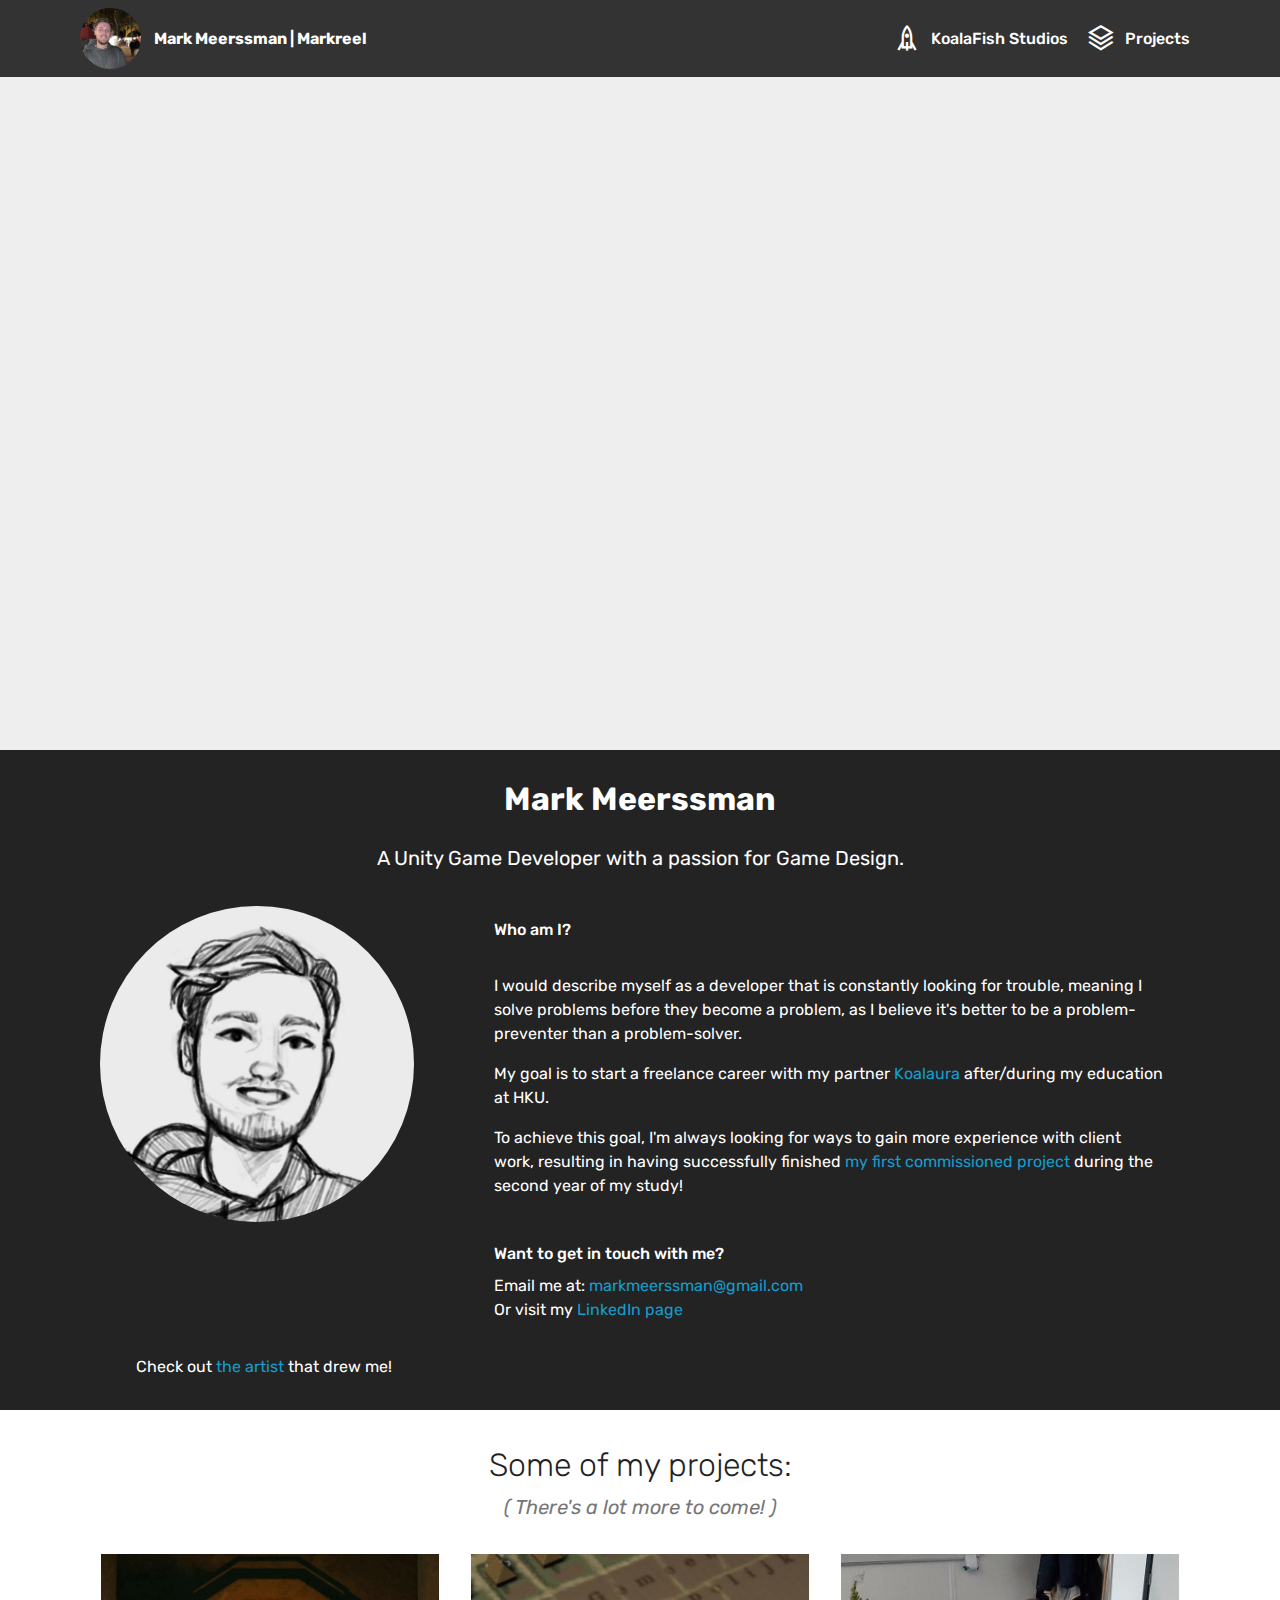
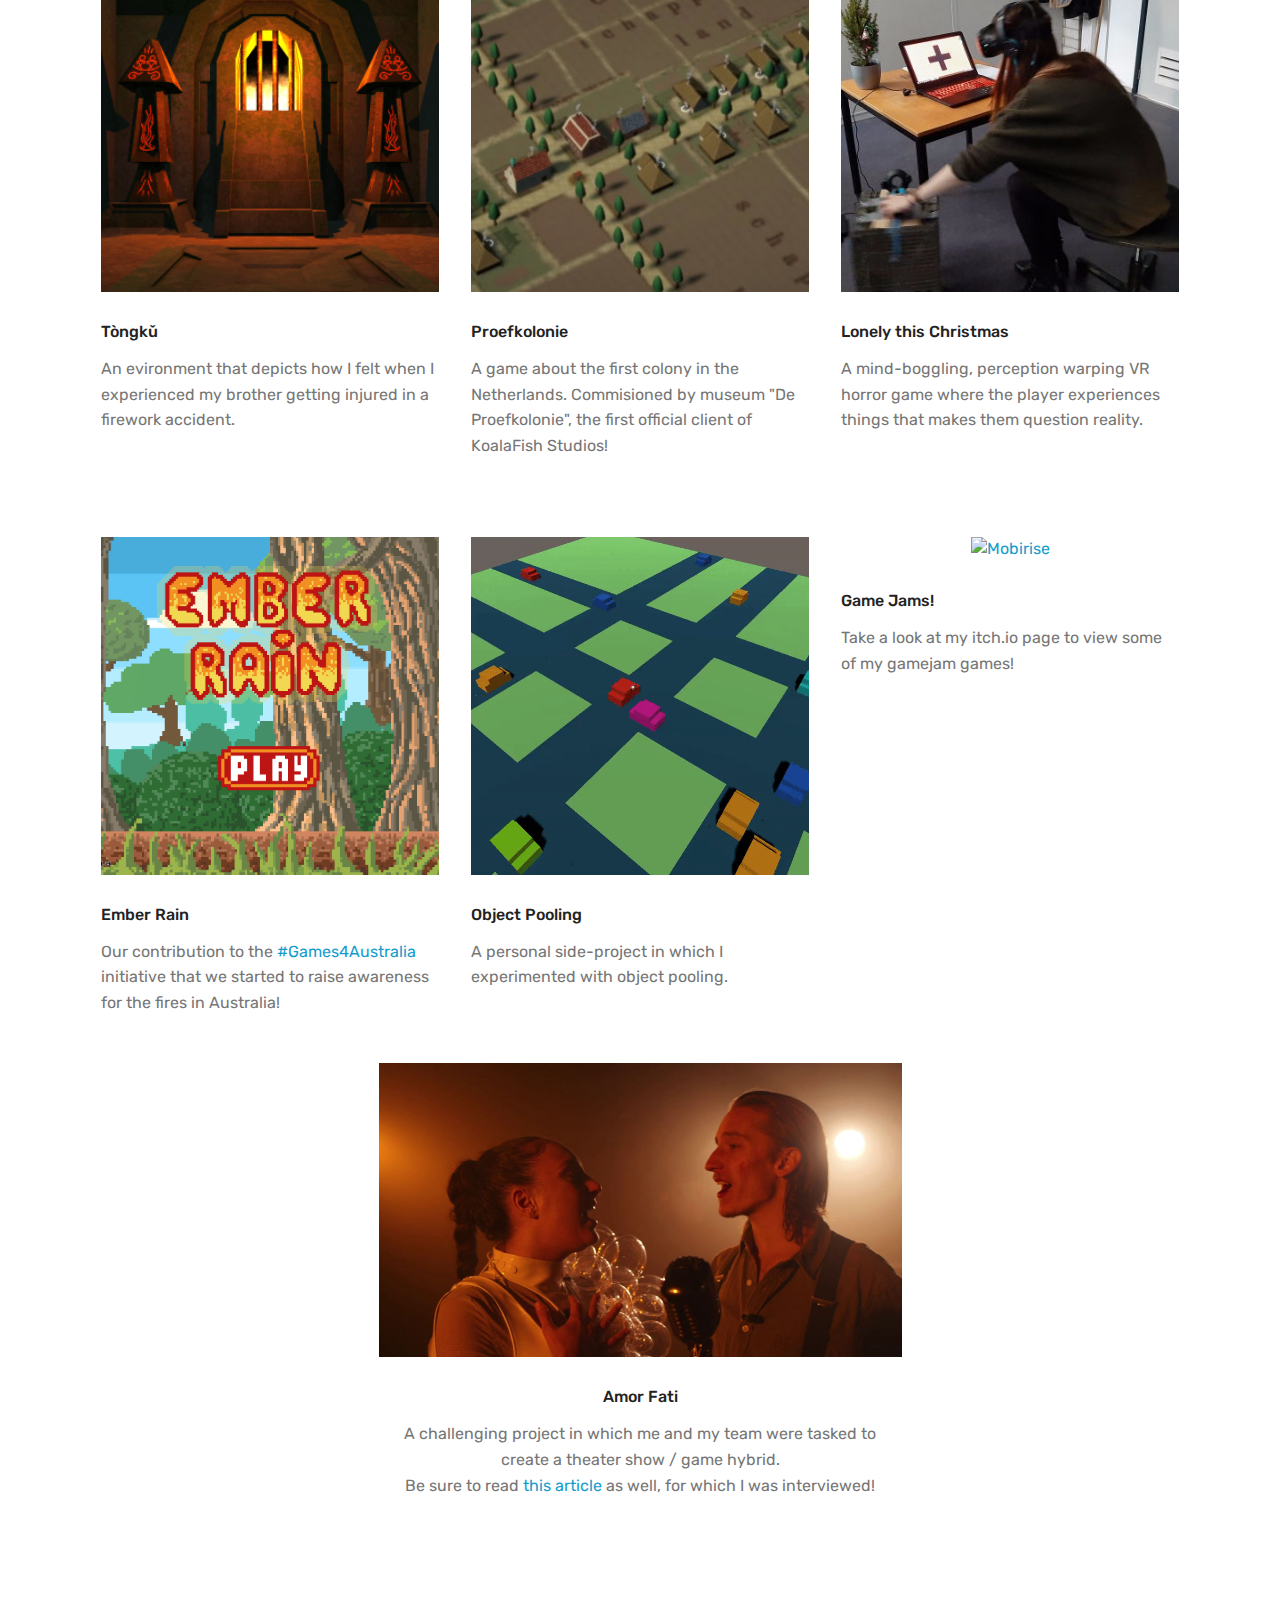
==== index.html @ 4ec69105 "Update index.html" ====
<!DOCTYPE html>
<html  >
<head>
  <!-- Site made with Mobirise Website Builder v4.12.4, https://mobirise.com -->
  <meta charset="UTF-8">
  <meta http-equiv="X-UA-Compatible" content="IE=edge">
  <meta name="generator" content="Mobirise v4.12.4, mobirise.com">
  <meta name="viewport" content="width=device-width, initial-scale=1, minimum-scale=1">
  <link rel="shortcut icon" href="assets/images/profilepicture-1-633x633.png" type="image/x-icon">
  <meta name="description" content="">
  
  
  <title>Home</title>
  <link rel="stylesheet" href="assets/web/assets/mobirise-icons2/mobirise2.css">
  <link rel="stylesheet" href="assets/web/assets/mobirise-icons/mobirise-icons.css">
  <link rel="stylesheet" href="assets/bootstrap/css/bootstrap.min.css">
  <link rel="stylesheet" href="assets/bootstrap/css/bootstrap-grid.min.css">
  <link rel="stylesheet" href="assets/bootstrap/css/bootstrap-reboot.min.css">
  <link rel="stylesheet" href="assets/tether/tether.min.css">
  <link rel="stylesheet" href="assets/dropdown/css/style.css">
  <link rel="stylesheet" href="assets/theme/css/style.css">
  <link rel="preload" as="style" href="assets/mobirise/css/mbr-additional.css"><link rel="stylesheet" href="assets/mobirise/css/mbr-additional.css" type="text/css">
  
  
  
</head>
<body>
  <section class="menu cid-s9ZTNUUkYG" once="menu" id="menu1-z">

    

    <nav class="navbar navbar-expand beta-menu navbar-dropdown align-items-center navbar-fixed-top navbar-toggleable-sm">
        <button class="navbar-toggler navbar-toggler-right" type="button" data-toggle="collapse" data-target="#navbarSupportedContent" aria-controls="navbarSupportedContent" aria-expanded="false" aria-label="Toggle navigation">
            <div class="hamburger">
                <span></span>
                <span></span>
                <span></span>
                <span></span>
            </div>
        </button>
        <div class="menu-logo">
            <div class="navbar-brand">
                <span class="navbar-logo">
                    
                         <a href="index.html"><img src="assets/images/profilepicture-1-633x633.png" alt="Me" title="" class="roundedImage" style="height: 3.8rem;"></a>
                    
                </span>
                <span class="navbar-caption-wrap"><a class="navbar-caption text-white display-4" href="index.html">
                        Mark Meerssman | Markreel</a></span>
            </div>
        </div>
        <div class="collapse navbar-collapse" id="navbarSupportedContent">
            <ul class="navbar-nav nav-dropdown nav-right" data-app-modern-menu="true"><li class="nav-item">
                    <a class="nav-link link text-white display-4" href="https://koalafish-studios.itch.io/" target="_blank"><span class="mobi-mbri mobi-mbri-rocket mbr-iconfont mbr-iconfont-btn"></span>
                        
                        KoalaFish Studios<br></a>
                </li>
                <li class="nav-item">
                    <a class="nav-link link text-white display-4" href="index.html#content1-9e"><span class="mobi-mbri mobi-mbri-layers mbr-iconfont mbr-iconfont-btn"></span>
                        
                        Projects</a>
                </li></ul>
            
        </div>
    </nav>
</section>

<section class="engine"><a href="https://mobirise.info">Mobirise</a></section><section class="header8 cid-s9ZLsquRdg" data-bg-video="https://youtu.be/dTeMkKKcaCk" id="header8-t">

    

    

    <div class="container align-center">
        <div class="row justify-content-md-center">
            <div class="mbr-white col-md-10">
                
                
                
                
                
            </div>
        </div>
    </div>
    
</section>

<section class="header1 cid-s9ZObptldY" id="header16-u">

    

    

    <div class="container">
        <div class="row justify-content-md-center">
            <div class="col-md-10 align-center">
                <h1 class="mbr-section-title mbr-bold pb-3 mbr-fonts-style display-2">Mark Meerssman</h1>
                
                <p class="mbr-text pb-3 mbr-fonts-style display-5">
                    A Unity Game Developer with a passion for Game Design.<br></p>
                
            </div>
        </div>
    </div>

</section>

<section class="features11 cid-sl8JMffKu6" id="features11-8i">

    

    

    <div class="container">   
        <div class="col-md-12">
            <div class="media-container-row">
                <div class="mbr-figure mbr-auto" style="width: 35%;">
                    <img src="assets/images/mark-666x670.jpg" alt="Art by Fannfable" title="Art by Fannfable" class="roundedImage">
                </div>
                <div class=" align-left aside-content">
                    
                    <div class="mbr-section-text">
                        
                    </div>

                    <div class="block-content">
                        <div class="card p-3 pr-3">
                            <div class="media">
                                     
                                <div class="media-body">
                                    <h4 class="card-title mbr-fonts-style display-7">Who am I?<br></h4>
                                </div>
                            </div>                

                            <div class="card-box">
                                <p class="block-text mbr-fonts-style display-7"><br>I would describe myself as a developer that is constantly looking for trouble, meaning I solve problems before they become a problem, as I believe it's better to be a problem-preventer than a problem-solver.<br></p><p>My goal is to start a freelance career with my partner&nbsp;<a href="https://www.artstation.com/koalaura" target="_blank">Koalaura</a> after/during my education at HKU.</p><p>To achieve this goal, I'm always looking for ways to gain more experience with client work, resulting in having successfully finished <a href="Proefkolonie.html">my first commissioned project</a> during the second year of my study!</p>
                            </div>
                        </div>

                        <div class="card p-3 pr-3">
                            <div class="media">
                                     
                                <div class="media-body">
                                    <h4 class="card-title mbr-fonts-style display-7">Want to get in touch with me?</h4>
                                </div>
                            </div>                

                            <div class="card-box">
                                <p class="block-text mbr-fonts-style display-7">Email me at:&nbsp;<a href="mailto:markmeerssman@gmail.com">markmeerssman@gmail.com</a><br>Or visit my&nbsp;<a href="http://linkedin.com/in/mark-meerssman-655b3a203" target="_blank">LinkedIn page</a></p>
                            </div>
                        </div>
                    </div>
                </div>
            </div>
        </div> 
    </div>          
</section>

<section class="mbr-section article content1 cid-slPun343YA" id="content1-9m">
    
     

    <div class="container">
        <div class="media-container-row">
            <div class="mbr-text col-12 mbr-fonts-style display-7 col-md-12">&nbsp; &nbsp; &nbsp; &nbsp; &nbsp;Check out <a href="https://fannfable.com/" target="_blank">the artist</a> that drew me!</div>
        </div>
    </div>
</section>

<section class="mbr-section article content1 cid-slw5YjZDJh" id="content1-9e">
    
     

    <div class="container">
        <div class="media-container-row">
            <div class="mbr-text col-12 mbr-fonts-style display-2 col-md-12">Some of my projects:</div>
        </div>
    </div>
</section>

<section class="mbr-section article content1 cid-slIIKRJXMd" id="content1-9g">
    
     

    <div class="container">
        <div class="media-container-row">
            <div class="mbr-text col-12 mbr-fonts-style display-5 col-md-12"><em>( There's a lot more to come! )</em></div>
        </div>
    </div>
</section>

<section class="features2 cid-s9ZYgGStsv" id="features2-10">

    

    
    
    <div class="container">
        <div class="media-container-row">
            <div class="card p-3 col-12 col-md-6 col-lg-4">
                <div class="card-wrapper">
                    <div class="card-img">
                        <a href="Tòngkǔ.html"><img src="assets/images/schermopname-11-676x380.png" alt="Tòngkǔ" title=""></a>
                    </div>
                    <div class="card-box">
                        <h4 class="card-title pb-3 mbr-fonts-style display-7">
                            Tòngkǔ
                        </h4>
                        <p class="mbr-text mbr-fonts-style display-7">An evironment that depicts how I felt when I experienced my brother getting injured in a firework accident.<br></p>
                    </div>
                </div>
            </div>

            <div class="card p-3 col-12 col-md-6 col-lg-4">
                <div class="card-wrapper">
                    <div class="card-img">
                        <a href="Proefkolonie.html"><img src="assets/images/screenshot-3-676x378.jpeg" alt="Mobirise" title=""></a>
                    </div>
                    <div class="card-box ">
                        <h4 class="card-title pb-3 mbr-fonts-style display-7">
                            Proefkolonie</h4>
                        <p class="mbr-text mbr-fonts-style display-7">A game about the first colony in the Netherlands. Commisioned by museum "De Proefkolonie", the first official client of KoalaFish Studios!</p>
                    </div>
                </div>
            </div>

            <div class="card p-3 col-12 col-md-6 col-lg-4">
                <div class="card-wrapper">
                    <div class="card-img">
                        <a href="Lonely this Christmas.html"><img src="assets/images/pmsonja-676x380.jpeg" alt="Mobirise" title=""></a>
                    </div>
                    <div class="card-box">
                        <h4 class="card-title pb-3 mbr-fonts-style display-7">Lonely this Christmas</h4>
                        <p class="mbr-text mbr-fonts-style display-7">A mind-boggling, perception warping VR horror game where the player experiences things that makes them question reality.<br></p>
                    </div>
                </div>
            </div>

            
        </div>
    </div>
</section>

<section class="features2 cid-slw5NyhvzM" id="features2-9d">

    

    
    
    <div class="container">
        <div class="media-container-row">
            <div class="card p-3 col-12 col-md-6 col-lg-4">
                <div class="card-wrapper">
                    <div class="card-img">
                        <a href="Ember Rain.html"><img src="assets/images/emberrain-menugif-square.gif" alt="Tòngkǔ" title=""></a>
                    </div>
                    <div class="card-box">
                        <h4 class="card-title pb-3 mbr-fonts-style display-7">
                            Ember Rain</h4>
                        <p class="mbr-text mbr-fonts-style display-7">Our contribution to the <a href="https://games4australia.weebly.com/" target="_blank">#Games4Australia</a> initiative that we started to raise awareness for the fires in Australia! <br></p>
                    </div>
                </div>
            </div>

            <div class="card p-3 col-12 col-md-6 col-lg-4">
                <div class="card-wrapper">
                    <div class="card-img">
                        <a href="Object Pooling.html"><img src="assets/images/objectpoolingsquare.gif" alt="Mobirise" title=""></a>
                    </div>
                    <div class="card-box ">
                        <h4 class="card-title pb-3 mbr-fonts-style display-7">
                            Object Pooling</h4>
                        <p class="mbr-text mbr-fonts-style display-7">A personal side-project in which I experimented with object pooling.</p>
                    </div>
                </div>
            </div>

            <div class="card p-3 col-12 col-md-6 col-lg-4">
                <div class="card-wrapper">
                    <div class="card-img">
                        <a href="https://re-markable.itch.io/" target="_blank"><img src="assets/images/sacrificesquare.gif" alt="Mobirise" title=""></a>
                    </div>
                    <div class="card-box">
                        <h4 class="card-title pb-3 mbr-fonts-style display-7">Game Jams!</h4>
                        <p class="mbr-text mbr-fonts-style display-7">Take a look at my itch.io page to view some of my gamejam games!</p>
                    </div>
                </div>
            </div>

            
        </div>
    </div>
</section>

<section class="features2 cid-slIJrOwnHN" id="features2-9i">

    

    
    
    <div class="container">
        <div class="media-container-row">
            <div class="card p-3 col-12 col-md-6">
                <div class="card-wrapper">
                    <div class="card-img">
                        <a href="https://www.theaterwalhalla.nl/voorstelling/amor-fati/" target="_blank"><img src="assets/images/amorfati-1046x588.jpg" alt="Tòngkǔ" title=""></a>
                    </div>
                    <div class="card-box">
                        <h4 class="card-title pb-3 mbr-fonts-style display-7">Amor Fati</h4>
                        <p class="mbr-text mbr-fonts-style display-7">A challenging project in which me and my team were tasked to create a theater show / game hybrid.<br>Be sure to read <a href="https://www.hku.nl/nieuws/kerstvoorstelling-amor-fati" target="_blank">this article</a> as well, for which I was interviewed!</p>
                    </div>
                </div>
            </div>

            

            

            
        </div>
    </div>
</section>


  <script src="assets/popper/popper.min.js"></script>
  <script src="assets/web/assets/jquery/jquery.min.js"></script>
  <script src="assets/bootstrap/js/bootstrap.min.js"></script>
  <script src="assets/smoothscroll/smooth-scroll.js"></script>
  <script src="assets/touchswipe/jquery.touch-swipe.min.js"></script>
  <script src="assets/playervimeo/vimeo_player.js"></script>
  <script src="assets/ytplayer/jquery.mb.ytplayer.min.js"></script>
  <script src="assets/vimeoplayer/jquery.mb.vimeo_player.js"></script>
  <script src="assets/tether/tether.min.js"></script>
  <script src="assets/dropdown/js/nav-dropdown.js"></script>
  <script src="assets/dropdown/js/navbar-dropdown.js"></script>
  <script src="assets/theme/js/script.js"></script>
  <script src="assets/witsec-mailform/witsec-mailform.js"></script>
  
  
 <div id="scrollToTop" class="scrollToTop mbr-arrow-up"><a style="text-align: center;"><i class="mbr-arrow-up-icon mbr-arrow-up-icon-cm cm-icon cm-icon-smallarrow-up"></i></a></div>
  </body>
</html>
---- assets/web/assets/mobirise-icons2/mobirise2.css ----
@font-face {
  font-family: 'Moririse2';
  font-display: swap;
  src:  url('mobirise2.eot?f2bix4');
  src:  url('mobirise2.eot?f2bix4#iefix') format('embedded-opentype'),
    url('mobirise2.ttf?f2bix4') format('truetype'),
    url('mobirise2.woff?f2bix4') format('woff'),
    url('mobirise2.svg?f2bix4#mobirise2') format('svg');
  font-weight: normal;
  font-style: normal;
}

[class^="mobi-"], [class*=" mobi-"] {
  /* use !important to prevent issues with browser extensions that change fonts */
  font-family: 'Moririse2' !important;
  speak: none;
  font-style: normal;
  font-weight: normal;
  font-variant: normal;
  text-transform: none;
  line-height: 1;

  /* Better Font Rendering =========== */
  -webkit-font-smoothing: antialiased;
  -moz-osx-font-smoothing: grayscale;
}

.mobi-mbri-add-submenu:before {
  content: "\e900";
}
.mobi-mbri-alert:before {
  content: "\e901";
}
.mobi-mbri-align-center:before {
  content: "\e902";
}
.mobi-mbri-align-justify:before {
  content: "\e903";
}
.mobi-mbri-align-left:before {
  content: "\e904";
}
.mobi-mbri-align-right:before {
  content: "\e905";
}
.mobi-mbri-android:before {
  content: "\e906";
}
.mobi-mbri-apple:before {
  content: "\e907";
}
.mobi-mbri-arrow-down:before {
  content: "\e908";
}
.mobi-mbri-arrow-next:before {
  content: "\e909";
}
.mobi-mbri-arrow-prev:before {
  content: "\e90a";
}
.mobi-mbri-arrow-up:before {
  content: "\e90b";
}
.mobi-mbri-bold:before {
  content: "\e90c";
}
.mobi-mbri-bookmark:before {
  content: "\e90d";
}
.mobi-mbri-bootstrap:before {
  content: "\e90e";
}
.mobi-mbri-briefcase:before {
  content: "\e90f";
}
.mobi-mbri-browse:before {
  content: "\e910";
}
.mobi-mbri-bulleted-list:before {
  content: "\e911";
}
.mobi-mbri-calendar:before {
  content: "\e912";
}
.mobi-mbri-camera:before {
  content: "\e913";
}
.mobi-mbri-cart-add:before {
  content: "\e914";
}
.mobi-mbri-cart-full:before {
  content: "\e915";
}
.mobi-mbri-cash:before {
  content: "\e916";
}
.mobi-mbri-change-style:before {
  content: "\e917";
}
.mobi-mbri-chat:before {
  content: "\e918";
}
.mobi-mbri-clock:before {
  content: "\e919";
}
.mobi-mbri-close:before {
  content: "\e91a";
}
.mobi-mbri-cloud:before {
  content: "\e91b";
}
.mobi-mbri-code:before {
  content: "\e91c";
}
.mobi-mbri-contact-form:before {
  content: "\e91d";
}
.mobi-mbri-credit-card:before {
  content: "\e91e";
}
.mobi-mbri-cursor-click:before {
  content: "\e91f";
}
.mobi-mbri-cust-feedback:before {
  content: "\e920";
}
.mobi-mbri-database:before {
  content: "\e921";
}
.mobi-mbri-delivery:before {
  content: "\e922";
}
.mobi-mbri-desktop:before {
  content: "\e923";
}
.mobi-mbri-devices:before {
  content: "\e924";
}
.mobi-mbri-down:before {
  content: "\e925";
}
.mobi-mbri-download-2:before {
  content: "\e926";
}
.mobi-mbri-download:before {
  content: "\e927";
}
.mobi-mbri-drag-n-drop-2:before {
  content: "\e928";
}
.mobi-mbri-drag-n-drop:before {
  content: "\e929";
}
.mobi-mbri-edit-2:before {
  content: "\e92a";
}
.mobi-mbri-edit:before {
  content: "\e92b";
}
.mobi-mbri-error:before {
  content: "\e92c";
}
.mobi-mbri-extension:before {
  content: "\e92d";
}
.mobi-mbri-features:before {
  content: "\e92e";
}
.mobi-mbri-file:before {
  content: "\e92f";
}
.mobi-mbri-flag:before {
  content: "\e930";
}
.mobi-mbri-folder:before {
  content: "\e931";
}
.mobi-mbri-gift:before {
  content: "\e932";
}
.mobi-mbri-github:before {
  content: "\e933";
}
.mobi-mbri-globe-2:before {
  content: "\e934";
}
.mobi-mbri-globe:before {
  content: "\e935";
}
.mobi-mbri-growing-chart:before {
  content: "\e936";
}
.mobi-mbri-hearth:before {
  content: "\e937";
}
.mobi-mbri-help:before {
  content: "\e938";
}
.mobi-mbri-home:before {
  content: "\e939";
}
.mobi-mbri-hot-cup:before {
  content: "\e93a";
}
.mobi-mbri-idea:before {
  content: "\e93b";
}
.mobi-mbri-image-gallery:before {
  content: "\e93c";
}
.mobi-mbri-image-slider:before {
  content: "\e93d";
}
.mobi-mbri-info:before {
  content: "\e93e";
}
.mobi-mbri-italic:before {
  content: "\e93f";
}
.mobi-mbri-key:before {
  content: "\e940";
}
.mobi-mbri-laptop:before {
  content: "\e941";
}
.mobi-mbri-layers:before {
  content: "\e942";
}
.mobi-mbri-left-right:before {
  content: "\e943";
}
.mobi-mbri-left:before {
  content: "\e944";
}
.mobi-mbri-letter:before {
  content: "\e945";
}
.mobi-mbri-like:before {
  content: "\e946";
}
.mobi-mbri-link:before {
  content: "\e947";
}
.mobi-mbri-lock:before {
  content: "\e948";
}
.mobi-mbri-login:before {
  content: "\e949";
}
.mobi-mbri-logout:before {
  content: "\e94a";
}
.mobi-mbri-magic-stick:before {
  content: "\e94b";
}
.mobi-mbri-map-pin:before {
  content: "\e94c";
}
.mobi-mbri-menu:before {
  content: "\e94d";
}
.mobi-mbri-mobile-2:before {
  content: "\e94e";
}
.mobi-mbri-mobile-horizontal:before {
  content: "\e94f";
}
.mobi-mbri-mobile:before {
  content: "\e950";
}
.mobi-mbri-mobirise:before {
  content: "\e951";
}
.mobi-mbri-more-horizontal:before {
  content: "\e952";
}
.mobi-mbri-more-vertical:before {
  content: "\e953";
}
.mobi-mbri-music:before {
  content: "\e954";
}
.mobi-mbri-new-file:before {
  content: "\e955";
}
.mobi-mbri-numbered-list:before {
  content: "\e956";
}
.mobi-mbri-opened-folder:before {
  content: "\e957";
}
.mobi-mbri-pages:before {
  content: "\e958";
}
.mobi-mbri-paper-plane:before {
  content: "\e959";
}
.mobi-mbri-paperclip:before {
  content: "\e95a";
}
.mobi-mbri-phone:before {
  content: "\e95b";
}
.mobi-mbri-photo:before {
  content: "\e95c";
}
.mobi-mbri-photos:before {
  content: "\e95d";
}
.mobi-mbri-pin:before {
  content: "\e95e";
}
.mobi-mbri-play:before {
  content: "\e95f";
}
.mobi-mbri-plus:before {
  content: "\e960";
}
.mobi-mbri-preview:before {
  content: "\e961";
}
.mobi-mbri-print:before {
  content: "\e962";
}
.mobi-mbri-protect:before {
  content: "\e963";
}
.mobi-mbri-question:before {
  content: "\e964";
}
.mobi-mbri-quote-left:before {
  content: "\e965";
}
.mobi-mbri-quote-right:before {
  content: "\e966";
}
.mobi-mbri-redo:before {
  content: "\e967";
}
.mobi-mbri-refresh:before {
  content: "\e968";
}
.mobi-mbri-responsive-2:before {
  content: "\e969";
}
.mobi-mbri-responsive:before {
  content: "\e96a";
}
.mobi-mbri-right:before {
  content: "\e96b";
}
.mobi-mbri-rocket:before {
  content: "\e96c";
}
.mobi-mbri-sad-face:before {
  content: "\e96d";
}
.mobi-mbri-sale:before {
  content: "\e96e";
}
.mobi-mbri-save:before {
  content: "\e96f";
}
.mobi-mbri-search:before {
  content: "\e970";
}
.mobi-mbri-setting-2:before {
  content: "\e971";
}
.mobi-mbri-setting-3:before {
  content: "\e972";
}
.mobi-mbri-setting:before {
  content: "\e973";
}
.mobi-mbri-share:before {
  content: "\e974";
}
.mobi-mbri-shopping-bag:before {
  content: "\e975";
}
.mobi-mbri-shopping-basket:before {
  content: "\e976";
}
.mobi-mbri-shopping-cart:before {
  content: "\e977";
}
.mobi-mbri-sites:before {
  content: "\e978";
}
.mobi-mbri-smile-face:before {
  content: "\e979";
}
.mobi-mbri-speed:before {
  content: "\e97a";
}
.mobi-mbri-star:before {
  content: "\e97b";
}
.mobi-mbri-success:before {
  content: "\e97c";
}
.mobi-mbri-sun:before {
  content: "\e97d";
}
.mobi-mbri-sun2:before {
  content: "\e97e";
}
.mobi-mbri-tablet-vertical:before {
  content: "\e97f";
}
.mobi-mbri-tablet:before {
  content: "\e980";
}
.mobi-mbri-target:before {
  content: "\e981";
}
.mobi-mbri-timer:before {
  content: "\e982";
}
.mobi-mbri-to-ftp:before {
  content: "\e983";
}
.mobi-mbri-to-local-drive:before {
  content: "\e984";
}
.mobi-mbri-touch-swipe:before {
  content: "\e985";
}
.mobi-mbri-touch:before {
  content: "\e986";
}
.mobi-mbri-trash:before {
  content: "\e987";
}
.mobi-mbri-underline:before {
  content: "\e988";
}
.mobi-mbri-undo:before {
  content: "\e989";
}
.mobi-mbri-unlink:before {
  content: "\e98a";
}
.mobi-mbri-unlock:before {
  content: "\e98b";
}
.mobi-mbri-up-down:before {
  content: "\e98c";
}
.mobi-mbri-up:before {
  content: "\e98d";
}
.mobi-mbri-update:before {
  content: "\e98e";
}
.mobi-mbri-upload-2:before {
  content: "\e98f";
}
.mobi-mbri-upload:before {
  content: "\e990";
}
.mobi-mbri-user-2:before {
  content: "\e991";
}
.mobi-mbri-user:before {
  content: "\e992";
}
.mobi-mbri-users:before {
  content: "\e993";
}
.mobi-mbri-video-play:before {
  content: "\e994";
}
.mobi-mbri-video:before {
  content: "\e995";
}
.mobi-mbri-watch:before {
  content: "\e996";
}
.mobi-mbri-website-theme-2:before {
  content: "\e997";
}
.mobi-mbri-website-theme:before {
  content: "\e998";
}
.mobi-mbri-wifi:before {
  content: "\e999";
}
.mobi-mbri-windows:before {
  content: "\e99a";
}
.mobi-mbri-zoom-in:before {
  content: "\e99b";
}
.mobi-mbri-zoom-out:before {
  content: "\e99c";
}
---- assets/web/assets/mobirise-icons/mobirise-icons.css ----
@font-face {
  font-family: 'MobiriseIcons';
  src:  url('mobirise-icons.eot?spat4u');
  src:  url('mobirise-icons.eot?spat4u#iefix') format('embedded-opentype'),
    url('mobirise-icons.ttf?spat4u') format('truetype'),
    url('mobirise-icons.woff?spat4u') format('woff'),
    url('mobirise-icons.svg?spat4u#MobiriseIcons') format('svg');
  font-weight: normal;
  font-style: normal;
  font-display: swap;
}

[class^="mbri-"], [class*=" mbri-"] {
  /* use !important to prevent issues with browser extensions that change fonts */
  font-family: MobiriseIcons !important;
  speak: none;
  font-style: normal;
  font-weight: normal;
  font-variant: normal;
  text-transform: none;
  line-height: 1;

  /* Better Font Rendering =========== */
  -webkit-font-smoothing: antialiased;
  -moz-osx-font-smoothing: grayscale;
}

.mbri-add-submenu:before {
  content: "\e900";
}
.mbri-alert:before {
  content: "\e901";
}
.mbri-align-center:before {
  content: "\e902";
}
.mbri-align-justify:before {
  content: "\e903";
}
.mbri-align-left:before {
  content: "\e904";
}
.mbri-align-right:before {
  content: "\e905";
}
.mbri-android:before {
  content: "\e906";
}
.mbri-apple:before {
  content: "\e907";
}
.mbri-arrow-down:before {
  content: "\e908";
}
.mbri-arrow-next:before {
  content: "\e909";
}
.mbri-arrow-prev:before {
  content: "\e90a";
}
.mbri-arrow-up:before {
  content: "\e90b";
}
.mbri-bold:before {
  content: "\e90c";
}
.mbri-bookmark:before {
  content: "\e90d";
}
.mbri-bootstrap:before {
  content: "\e90e";
}
.mbri-briefcase:before {
  content: "\e90f";
}
.mbri-browse:before {
  content: "\e910";
}
.mbri-bulleted-list:before {
  content: "\e911";
}
.mbri-calendar:before {
  content: "\e912";
}
.mbri-camera:before {
  content: "\e913";
}
.mbri-cart-add:before {
  content: "\e914";
}
.mbri-cart-full:before {
  content: "\e915";
}
.mbri-cash:before {
  content: "\e916";
}
.mbri-change-style:before {
  content: "\e917";
}
.mbri-chat:before {
  content: "\e918";
}
.mbri-clock:before {
  content: "\e919";
}
.mbri-close:before {
  content: "\e91a";
}
.mbri-cloud:before {
  content: "\e91b";
}
.mbri-code:before {
  content: "\e91c";
}
.mbri-contact-form:before {
  content: "\e91d";
}
.mbri-credit-card:before {
  content: "\e91e";
}
.mbri-cursor-click:before {
  content: "\e91f";
}
.mbri-cust-feedback:before {
  content: "\e920";
}
.mbri-database:before {
  content: "\e921";
}
.mbri-delivery:before {
  content: "\e922";
}
.mbri-desktop:before {
  content: "\e923";
}
.mbri-devices:before {
  content: "\e924";
}
.mbri-down:before {
  content: "\e925";
}
.mbri-download:before {
  content: "\e989";
}
.mbri-drag-n-drop:before {
  content: "\e927";
}
.mbri-drag-n-drop2:before {
  content: "\e928";
}
.mbri-edit:before {
  content: "\e929";
}
.mbri-edit2:before {
  content: "\e92a";
}
.mbri-error:before {
  content: "\e92b";
}
.mbri-extension:before {
  content: "\e92c";
}
.mbri-features:before {
  content: "\e92d";
}
.mbri-file:before {
  content: "\e92e";
}
.mbri-flag:before {
  content: "\e92f";
}
.mbri-folder:before {
  content: "\e930";
}
.mbri-gift:before {
  content: "\e931";
}
.mbri-github:before {
  content: "\e932";
}
.mbri-globe:before {
  content: "\e933";
}
.mbri-globe-2:before {
  content: "\e934";
}
.mbri-growing-chart:before {
  content: "\e935";
}
.mbri-hearth:before {
  content: "\e936";
}
.mbri-help:before {
  content: "\e937";
}
.mbri-home:before {
  content: "\e938";
}
.mbri-hot-cup:before {
  content: "\e939";
}
.mbri-idea:before {
  content: "\e93a";
}
.mbri-image-gallery:before {
  content: "\e93b";
}
.mbri-image-slider:before {
  content: "\e93c";
}
.mbri-info:before {
  content: "\e93d";
}
.mbri-italic:before {
  content: "\e93e";
}
.mbri-key:before {
  content: "\e93f";
}
.mbri-laptop:before {
  content: "\e940";
}
.mbri-layers:before {
  content: "\e941";
}
.mbri-left-right:before {
  content: "\e942";
}
.mbri-left:before {
  content: "\e943";
}
.mbri-letter:before {
  content: "\e944";
}
.mbri-like:before {
  content: "\e945";
}
.mbri-link:before {
  content: "\e946";
}
.mbri-lock:before {
  content: "\e947";
}
.mbri-login:before {
  content: "\e948";
}
.mbri-logout:before {
  content: "\e949";
}
.mbri-magic-stick:before {
  content: "\e94a";
}
.mbri-map-pin:before {
  content: "\e94b";
}
.mbri-menu:before {
  content: "\e94c";
}
.mbri-mobile:before {
  content: "\e94d";
}
.mbri-mobile2:before {
  content: "\e94e";
}
.mbri-mobirise:before {
  content: "\e94f";
}
.mbri-more-horizontal:before {
  content: "\e950";
}
.mbri-more-vertical:before {
  content: "\e951";
}
.mbri-music:before {
  content: "\e952";
}
.mbri-new-file:before {
  content: "\e953";
}
.mbri-numbered-list:before {
  content: "\e954";
}
.mbri-opened-folder:before {
  content: "\e955";
}
.mbri-pages:before {
  content: "\e956";
}
.mbri-paper-plane:before {
  content: "\e957";
}
.mbri-paperclip:before {
  content: "\e958";
}
.mbri-photo:before {
  content: "\e959";
}
.mbri-photos:before {
  content: "\e95a";
}
.mbri-pin:before {
  content: "\e95b";
}
.mbri-play:before {
  content: "\e95c";
}
.mbri-plus:before {
  content: "\e95d";
}
.mbri-preview:before {
  content: "\e95e";
}
.mbri-print:before {
  content: "\e95f";
}
.mbri-protect:before {
  content: "\e960";
}
.mbri-question:before {
  content: "\e961";
}
.mbri-quote-left:before {
  content: "\e962";
}
.mbri-quote-right:before {
  content: "\e963";
}
.mbri-refresh:before {
  content: "\e964";
}
.mbri-responsive:before {
  content: "\e965";
}
.mbri-right:before {
  content: "\e966";
}
.mbri-rocket:before {
  content: "\e967";
}
.mbri-sad-face:before {
  content: "\e968";
}
.mbri-sale:before {
  content: "\e969";
}
.mbri-save:before {
  content: "\e96a";
}
.mbri-search:before {
  content: "\e96b";
}
.mbri-setting:before {
  content: "\e96c";
}
.mbri-setting2:before {
  content: "\e96d";
}
.mbri-setting3:before {
  content: "\e96e";
}
.mbri-share:before {
  content: "\e96f";
}
.mbri-shopping-bag:before {
  content: "\e970";
}
.mbri-shopping-basket:before {
  content: "\e971";
}
.mbri-shopping-cart:before {
  content: "\e972";
}
.mbri-sites:before {
  content: "\e973";
}
.mbri-smile-face:before {
  content: "\e974";
}
.mbri-speed:before {
  content: "\e975";
}
.mbri-star:before {
  content: "\e976";
}
.mbri-success:before {
  content: "\e977";
}
.mbri-sun:before {
  content: "\e978";
}
.mbri-sun2:before {
  content: "\e979";
}
.mbri-tablet:before {
  content: "\e97a";
}
.mbri-tablet-vertical:before {
  content: "\e97b";
}
.mbri-target:before {
  content: "\e97c";
}
.mbri-timer:before {
  content: "\e97d";
}
.mbri-to-ftp:before {
  content: "\e97e";
}
.mbri-to-local-drive:before {
  content: "\e97f";
}
.mbri-touch-swipe:before {
  content: "\e980";
}
.mbri-touch:before {
  content: "\e981";
}
.mbri-trash:before {
  content: "\e982";
}
.mbri-underline:before {
  content: "\e983";
}
.mbri-unlink:before {
  content: "\e984";
}
.mbri-unlock:before {
  content: "\e985";
}
.mbri-up-down:before {
  content: "\e986";
}
.mbri-up:before {
  content: "\e987";
}
.mbri-update:before {
  content: "\e988";
}
.mbri-upload:before {
 content: "\e926"; 
}
.mbri-user:before {
  content: "\e98a";
}
.mbri-user2:before {
  content: "\e98b";
}
.mbri-users:before {
  content: "\e98c";
}
.mbri-video:before {
  content: "\e98d";
}
.mbri-video-play:before {
  content: "\e98e";
}
.mbri-watch:before {
  content: "\e98f";
}
.mbri-website-theme:before {
  content: "\e990";
}
.mbri-wifi:before {
  content: "\e991";
}
.mbri-windows:before {
  content: "\e992";
}
.mbri-zoom-out:before {
  content: "\e993";
}
.mbri-redo:before {
  content: "\e994";
}
.mbri-undo:before {
  content: "\e995";
}
---- assets/dropdown/css/style.css ----
.navbar-dropdown {
  left: 0;
  padding: 0;
  position: absolute;
  right: 0;
  top: 0;
  transition: all 0.45s ease;
  z-index: 1030;
  background: #282828; }
  .navbar-dropdown .navbar-logo {
    margin-right: 0.8rem;
    transition: margin 0.3s ease-in-out;
    vertical-align: middle; }
    .navbar-dropdown .navbar-logo img {
      height: 3.125rem;
      transition: all 0.3s ease-in-out; }
    .navbar-dropdown .navbar-logo.mbr-iconfont {
      font-size: 3.125rem;
      line-height: 3.125rem; }
  .navbar-dropdown .navbar-caption {
    font-weight: 700;
    white-space: normal;
    vertical-align: -4px;
    line-height: 3.125rem !important; }
    .navbar-dropdown .navbar-caption, .navbar-dropdown .navbar-caption:hover {
      color: inherit;
      text-decoration: none; }
  .navbar-dropdown .mbr-iconfont + .navbar-caption {
    vertical-align: -1px; }
  .navbar-dropdown.navbar-fixed-top {
    position: fixed; }
  .navbar-dropdown .navbar-brand span {
    vertical-align: -4px; }
  .navbar-dropdown.bg-color.transparent {
    background: none; }
  .navbar-dropdown.navbar-short .navbar-brand {
    padding: 0.625rem 0; }
    .navbar-dropdown.navbar-short .navbar-brand span {
      vertical-align: -1px; }
  .navbar-dropdown.navbar-short .navbar-caption {
    line-height: 2.375rem !important;
    vertical-align: -2px; }
  .navbar-dropdown.navbar-short .navbar-logo {
    margin-right: 0.5rem; }
    .navbar-dropdown.navbar-short .navbar-logo img {
      height: 2.375rem; }
    .navbar-dropdown.navbar-short .navbar-logo.mbr-iconfont {
      font-size: 2.375rem;
      line-height: 2.375rem; }
  .navbar-dropdown.navbar-short .mbr-table-cell {
    height: 3.625rem; }
  .navbar-dropdown .navbar-close {
    left: 0.6875rem;
    position: fixed;
    top: 0.75rem;
    z-index: 1000; }
  .navbar-dropdown .hamburger-icon {
    content: "";
    display: inline-block;
    vertical-align: middle;
    width: 16px;
    -webkit-box-shadow: 0 -6px 0 1px #282828,0 0 0 1px #282828,0 6px 0 1px #282828;
    -moz-box-shadow: 0 -6px 0 1px #282828,0 0 0 1px #282828,0 6px 0 1px #282828;
    box-shadow: 0 -6px 0 1px #282828,0 0 0 1px #282828,0 6px 0 1px #282828; }

.dropdown-menu .dropdown-toggle[data-toggle="dropdown-submenu"]::after {
  border-bottom: 0.35em solid transparent;
  border-left: 0.35em solid;
  border-right: 0;
  border-top: 0.35em solid transparent;
  margin-left: 0.3rem; }

.dropdown-menu .dropdown-item:focus {
  outline: 0; }

.nav-dropdown {
  font-size: 0.75rem;
  font-weight: 500;
  height: auto !important; }
  .nav-dropdown .nav-btn {
    padding-left: 1rem; }
  .nav-dropdown .link {
    margin: .667em 1.667em;
    font-weight: 500;
    padding: 0;
    transition: color .2s ease-in-out; }
    .nav-dropdown .link.dropdown-toggle {
      margin-right: 2.583em; }
      .nav-dropdown .link.dropdown-toggle::after {
        margin-left: .25rem;
        border-top: 0.35em solid;
        border-right: 0.35em solid transparent;
        border-left: 0.35em solid transparent;
        border-bottom: 0; }
      .nav-dropdown .link.dropdown-toggle[aria-expanded="true"] {
        margin: 0;
        padding: 0.667em 3.263em  0.667em 1.667em; }
  .nav-dropdown .link::after,
  .nav-dropdown .dropdown-item::after {
    color: inherit; }
  .nav-dropdown .btn {
    font-size: 0.75rem;
    font-weight: 700;
    letter-spacing: 0;
    margin-bottom: 0;
    padding-left: 1.25rem;
    padding-right: 1.25rem; }
  .nav-dropdown .dropdown-menu {
    border-radius: 0;
    border: 0;
    left: 0;
    margin: 0;
    padding-bottom: 1.25rem;
    padding-top: 1.25rem;
    position: relative; }
  .nav-dropdown .dropdown-submenu {
    margin-left: 0.125rem;
    top: 0; }
  .nav-dropdown .dropdown-item {
    font-weight: 500;
    line-height: 2;
    padding: 0.3846em 4.615em 0.3846em 1.5385em;
    position: relative;
    transition: color .2s ease-in-out, background-color .2s ease-in-out; }
    .nav-dropdown .dropdown-item::after {
      margin-top: -0.3077em;
      position: absolute;
      right: 1.1538em;
      top: 50%; }
    .nav-dropdown .dropdown-item:focus, .nav-dropdown .dropdown-item:hover {
      background: none; }

@media (max-width: 767px) {
  .nav-dropdown.navbar-toggleable-sm {
    bottom: 0;
    display: none;
    left: 0;
    overflow-x: hidden;
    position: fixed;
    top: 0;
    transform: translateX(-100%);
    -ms-transform: translateX(-100%);
    -webkit-transform: translateX(-100%);
    width: 18.75rem;
    z-index: 999; } }
.nav-dropdown.navbar-toggleable-xl {
  bottom: 0;
  display: none;
  left: 0;
  overflow-x: hidden;
  position: fixed;
  top: 0;
  transform: translateX(-100%);
  -ms-transform: translateX(-100%);
  -webkit-transform: translateX(-100%);
  width: 18.75rem;
  z-index: 999; }

.nav-dropdown-sm {
  display: block !important;
  overflow-x: hidden;
  overflow: auto;
  padding-top: 3.875rem; }
  .nav-dropdown-sm::after {
    content: "";
    display: block;
    height: 3rem;
    width: 100%; }
  .nav-dropdown-sm.collapse.in ~ .navbar-close {
    display: block !important; }
  .nav-dropdown-sm.collapsing, .nav-dropdown-sm.collapse.in {
    transform: translateX(0);
    -ms-transform: translateX(0);
    -webkit-transform: translateX(0);
    transition: all 0.25s ease-out;
    -webkit-transition: all 0.25s ease-out;
    background: #282828; }
  .nav-dropdown-sm.collapsing[aria-expanded="false"] {
    transform: translateX(-100%);
    -ms-transform: translateX(-100%);
    -webkit-transform: translateX(-100%); }
  .nav-dropdown-sm .nav-item {
    display: block;
    margin-left: 0 !important;
    padding-left: 0; }
  .nav-dropdown-sm .link,
  .nav-dropdown-sm .dropdown-item {
    border-top: 1px dotted rgba(255, 255, 255, 0.1);
    font-size: 0.8125rem;
    line-height: 1.6;
    margin: 0 !important;
    padding: 0.875rem 2.4rem 0.875rem 1.5625rem !important;
    position: relative;
    white-space: normal; }
    .nav-dropdown-sm .link:focus, .nav-dropdown-sm .link:hover,
    .nav-dropdown-sm .dropdown-item:focus,
    .nav-dropdown-sm .dropdown-item:hover {
      background: rgba(0, 0, 0, 0.2) !important;
      color: #c0a375; }
  .nav-dropdown-sm .nav-btn {
    position: relative;
    padding: 1.5625rem 1.5625rem 0 1.5625rem; }
    .nav-dropdown-sm .nav-btn::before {
      border-top: 1px dotted rgba(255, 255, 255, 0.1);
      content: "";
      left: 0;
      position: absolute;
      top: 0;
      width: 100%; }
    .nav-dropdown-sm .nav-btn + .nav-btn {
      padding-top: 0.625rem; }
      .nav-dropdown-sm .nav-btn + .nav-btn::before {
        display: none; }
  .nav-dropdown-sm .btn {
    padding: 0.625rem 0; }
  .nav-dropdown-sm .dropdown-toggle[data-toggle="dropdown-submenu"]::after {
    margin-left: .25rem;
    border-top: 0.35em solid;
    border-right: 0.35em solid transparent;
    border-left: 0.35em solid transparent;
    border-bottom: 0; }
  .nav-dropdown-sm .dropdown-toggle[data-toggle="dropdown-submenu"][aria-expanded="true"]::after {
    border-top: 0;
    border-right: 0.35em solid transparent;
    border-left: 0.35em solid transparent;
    border-bottom: 0.35em solid; }
  .nav-dropdown-sm .dropdown-menu {
    margin: 0;
    padding: 0;
    position: relative;
    top: 0;
    left: 0;
    width: 100%;
    border: 0;
    float: none;
    border-radius: 0;
    background: none; }
  .nav-dropdown-sm .dropdown-submenu {
    left: 100%;
    margin-left: 0.125rem;
    margin-top: -1.25rem;
    top: 0; }

.navbar-toggleable-sm .nav-dropdown .dropdown-menu {
  position: absolute; }

.navbar-toggleable-sm .nav-dropdown .dropdown-submenu {
  left: 100%;
  margin-left: 0.125rem;
  margin-top: -1.25rem;
  top: 0; }

.navbar-toggleable-sm.opened .nav-dropdown .dropdown-menu {
  position: relative; }

.navbar-toggleable-sm.opened .nav-dropdown .dropdown-submenu {
  left: 0;
  margin-left: 00rem;
  margin-top: 0rem;
  top: 0; }

.is-builder .nav-dropdown.collapsing {
  transition: none !important; }

/*# sourceMappingURL=style.css.map */
---- assets/theme/css/style.css ----
/*!
 * Mobirise v4 theme (https://mobirise.com/)
 * Copyright 2017 Mobirise
 */
section {
  background-color: #eeeeee;
}

.form-control:focus {
  box-shadow: none;
}

:focus {
  outline: none;
}

body {
  font-style: normal;
  line-height: 1.5;
}

section,
.container,
.container-fluid {
  position: relative;
  word-wrap: break-word;
}

a.mbr-iconfont:hover {
  text-decoration: none;
}

.article .lead p,
.article .lead ul,
.article .lead ol,
.article .lead pre,
.article .lead blockquote {
  margin-bottom: 0;
}

ul,
ol,
pre,
blockquote {
  margin-bottom: 2.3125rem;
}

pre {
  background: #f4f4f4;
  padding: 10px 24px;
  white-space: pre-wrap;
}

.inactive {
  -webkit-user-select: none;
  -moz-user-select: none;
  -ms-user-select: none;
  user-select: none;
  pointer-events: none;
  -webkit-user-drag: none;
  user-drag: none;
}

.mbr-section__comments .row {
  justify-content: center;
  -webkit-justify-content: center;
}

a {
  font-style: normal;
  font-weight: 400;
  cursor: pointer;
}

a, a:hover {
  text-decoration: none;
}

figure {
  margin-bottom: 0;
}

body {
  color: #232323;
}

h1,
h2,
h3,
h4,
h5,
h6,
.h1,
.h2,
.h3,
.h4,
.h5,
.h6,
.display-1,
.display-2,
.display-3,
.display-4 {
  line-height: 1;
  word-break: break-word;
  word-wrap: break-word;
}

.mbr-section-title {
  font-style: normal;
  line-height: 1.2;
}

.mbr-section-subtitle {
  line-height: 1.3;
}

.mbr-text {
  font-style: normal;
  line-height: 1.6;
}

b,
strong {
  font-weight: bold;
}

blockquote {
  padding: 10px 0 10px 20px;
  position: relative;
  border-left: 2px solid;
  border-color: #ff3366;
}

input:-webkit-autofill, input:-webkit-autofill:hover, input:-webkit-autofill:focus, input:-webkit-autofill:active {
  transition-delay: 9999s;
  transition-property: background-color, color;
}

textarea[type='hidden'] {
  display: none;
}

body {
  position: relative;
}

section {
  background-position: 50% 50%;
  background-repeat: no-repeat;
  background-size: cover;
}

section .mbr-background-video,
section .mbr-background-video-preview {
  position: absolute;
  bottom: 0;
  left: 0;
  right: 0;
  top: 0;
}

.hidden {
  visibility: hidden;
}

.mbr-z-index20 {
  z-index: 20;
}

/*! Base colors */
.mbr-white {
  color: #ffffff;
}

.mbr-black {
  color: #000000;
}

.mbr-bg-white {
  background-color: #ffffff;
}

.mbr-bg-black {
  background-color: #000000;
}

/*! Text-aligns */
.align-left {
  text-align: left;
}

.align-center {
  text-align: center;
}

.align-right {
  text-align: right;
}

@media (max-width: 767px) {
  .align-left,
  .align-center,
  .align-right,
  .mbr-section-btn,
  .mbr-section-title {
    text-align: center;
  }
}

/*! Font-weight  */
.mbr-light {
  font-weight: 300;
}

.mbr-regular {
  font-weight: 400;
}

.mbr-semibold {
  font-weight: 500;
}

.mbr-bold {
  font-weight: 700;
}

/*! Media  */
.media-size-item {
  -moz-flex: 1 1 auto;
  -o-flex: 1 1 auto;
  flex: 1 1 auto;
}

.media-content {
  flex-basis: 100%;
}

.media-container-row {
  display: flex;
  flex-direction: row;
  flex-wrap: wrap;
  justify-content: center;
  align-content: center;
  align-items: start;
}

.media-container-row .media-size-item {
  width: 400px;
}

.media-container-column {
  display: flex;
  flex-direction: column;
  flex-wrap: wrap;
  justify-content: center;
  align-content: center;
  align-items: stretch;
}

.media-container-column > * {
  width: 100%;
}

@media (min-width: 992px) {
  .media-container-row {
    flex-wrap: nowrap;
  }
}

figure {
  overflow: hidden;
}

figure[mbr-media-size] {
  transition: width 0.1s;
}

.mbr-figure img,
.mbr-figure iframe {
  display: block;
  width: 100%;
}

.card {
  background-color: transparent;
  border: none;
}

.card-box {
  width: 100%;
}

.card-img {
  text-align: center;
  flex-shrink: 0;
  -webkit-flex-shrink: 0;
}

.media {
  max-width: 100%;
  margin: 0 auto;
}

.mbr-figure {
  -ms-grid-row-align: center;
  align-self: center;
}

.media-container > div {
  max-width: 100%;
}

.mbr-figure img,
.card-img img {
  width: 100%;
}

@media (max-width: 991px) {
  .media-size-item {
    width: auto !important;
  }
  .media {
    width: auto;
  }
  .mbr-figure {
    width: 100% !important;
  }
}

/*! Buttons */
.btn {
  font-weight: 500;
  border-width: 2px;
  font-style: normal;
  letter-spacing: 1px;
  margin: .4rem .8rem;
  white-space: normal;
  transition: all .3s ease-in-out;
  display: inline-flex;
  align-items: center;
  justify-content: center;
  word-break: break-word;
  -webkit-align-items: center;
  -webkit-justify-content: center;
  display: -webkit-inline-flex;
}

.btn-sm {
  font-weight: 500;
  letter-spacing: 1px;
  transition: all .3s ease-in-out;
}

.btn-md {
  font-weight: 500;
  letter-spacing: 1px;
  margin: .4rem .8rem !important;
  transition: all .3s ease-in-out;
}

.btn-lg {
  font-weight: 500;
  letter-spacing: 1px;
  margin: .4rem .8rem !important;
  transition: all .3s ease-in-out;
}

.mbr-section-btn {
  margin-left: -0.25rem;
  margin-right: -0.25rem;
  font-size: 0;
}

nav .mbr-section-btn {
  margin-left: 0rem;
  margin-right: 0rem;
}

.btn-form {
  border-radius: 0;
}

.btn-form:hover {
  cursor: pointer;
}

/*! Btn icon margin */
.btn .mbr-iconfont,
.btn.btn-sm .mbr-iconfont {
  cursor: pointer;
  margin-right: 0.5rem;
}

.btn.btn-md .mbr-iconfont,
.btn.btn-md .mbr-iconfont {
  margin-right: 0.8rem;
}

.mbr-regular {
  font-weight: 400;
}

.mbr-semibold {
  font-weight: 500;
}

.mbr-bold {
  font-weight: 700;
}

[type='submit'] {
  -webkit-appearance: none;
}

/*! Full-screen */
.mbr-fullscreen .mbr-overlay {
  min-height: 100vh;
}

.mbr-fullscreen {
  display: flex;
  display: -moz-flex;
  display: -ms-flex;
  display: -o-flex;
  align-items: center;
  -webkit-align-items: center;
  min-height: 100vh;
  padding-top: 3rem;
  padding-bottom: 3rem;
}

/*! Map */
.map {
  height: 25rem;
  position: relative;
}

.map iframe {
  width: 100%;
  height: 100%;
}

.mbr-overlay {
  background-color: #000;
  bottom: 0;
  left: 0;
  opacity: .5;
  position: absolute;
  right: 0;
  top: 0;
  z-index: 0;
  pointer-events: none;
}

/* Form */
blockquote {
  font-style: italic;
  padding: 10px 0 10px 20px;
  font-size: 1.09rem;
  position: relative;
  border-width: 3px;
}

.form-control {
  background-color: #f5f5f5;
  box-shadow: none;
  color: #565656;
  line-height: 1.43;
  min-height: 3.5em;
  padding: 1.07em .5em;
}

.form-control, .form-control:focus {
  border: 1px solid #e8e8e8;
}

.form-active .form-control:invalid {
  border-color: red;
}

.form-control-label {
  position: relative;
  cursor: pointer;
  margin-bottom: .357em;
  padding: 0;
}

.alert {
  color: #ffffff;
  border-radius: 0;
  border: 0;
  font-size: .875rem;
  line-height: 1.5;
  margin-bottom: 1.875rem;
  padding: 1.25rem;
  position: relative;
}

.alert.alert-form::after {
  background-color: inherit;
  bottom: -7px;
  content: "";
  display: block;
  height: 14px;
  left: 50%;
  margin-left: -7px;
  position: absolute;
  transform: rotate(45deg);
  width: 14px;
  -webkit-transform: rotate(45deg);
}

.form-asterisk {
  font-family: initial;
  position: absolute;
  top: -2px;
  font-weight: normal;
}

/*! Scroll to top arrow */
#scrollToTop a i:before {
  content: '';
  position: absolute;
  height: 40%;
  top: 25%;
  background: #fff;
  width: 2px;
  left: calc(50% - 1px);
}

#scrollToTop a i:after {
  content: '';
  position: absolute;
  display: block;
  border-top: 2px solid #fff;
  border-right: 2px solid #fff;
  width: 40%;
  height: 40%;
  left: 30%;
  bottom: 30%;
  transform: rotate(135deg);
  -webkit-transform: rotate(135deg);
}

.mbr-arrow-up {
  bottom: 25px;
  right: 90px;
  position: fixed;
  text-align: right;
  z-index: 5000;
  color: #ffffff;
  font-size: 32px;
  transform: rotate(180deg);
  -webkit-transform: rotate(180deg);
}

.mbr-arrow-up a {
  background: rgba(0, 0, 0, 0.2);
  border-radius: 3px;
  color: #fff;
  display: inline-block;
  height: 60px;
  width: 60px;
  outline-style: none !important;
  position: relative;
  text-decoration: none;
  transition: all 0.3s ease-in-out;
  cursor: pointer;
  text-align: center;
}

.mbr-arrow-up a:hover {
  background-color: rgba(0, 0, 0, 0.4);
}

.mbr-arrow-up a i {
  line-height: 60px;
}

.mbr-arrow-up-icon {
  display: block;
  color: #fff;
}

.mbr-arrow-up-icon::before {
  content: '\203a';
  display: inline-block;
  font-family: serif;
  font-size: 32px;
  line-height: 1;
  font-style: normal;
  position: relative;
  top: 6px;
  left: -4px;
  -webkit-transform: rotate(-90deg);
  transform: rotate(-90deg);
}

/*! Arrow Down */
.mbr-arrow {
  position: absolute;
  bottom: 45px;
  left: 50%;
  width: 60px;
  height: 60px;
  cursor: pointer;
  background-color: rgba(80, 80, 80, 0.5);
  border-radius: 50%;
  -webkit-transform: translateX(-50%);
  transform: translateX(-50%);
}

.mbr-arrow > a {
  display: inline-block;
  text-decoration: none;
  outline-style: none;
  -webkit-animation: arrowdown 1.7s ease-in-out infinite;
  animation: arrowdown 1.7s ease-in-out infinite;
}

.mbr-arrow > a > i {
  position: absolute;
  top: -2px;
  left: 15px;
  font-size: 2rem;
}

@keyframes arrowdown {
  0% {
    transform: translateY(0px);
    -webkit-transform: translateY(0px);
  }
  50% {
    transform: translateY(-5px);
    -webkit-transform: translateY(-5px);
  }
  100% {
    transform: translateY(0px);
    -webkit-transform: translateY(0px);
  }
}

@-webkit-keyframes arrowdown {
  0% {
    transform: translateY(0px);
    -webkit-transform: translateY(0px);
  }
  50% {
    transform: translateY(-5px);
    -webkit-transform: translateY(-5px);
  }
  100% {
    transform: translateY(0px);
    -webkit-transform: translateY(0px);
  }
}

@media (max-width: 500px) {
  .mbr-arrow-up {
    left: 50%;
    right: auto;
    transform: translateX(-50%) rotate(180deg);
    -webkit-transform: translateX(-50%) rotate(180deg);
  }
}

/*Gradients animation*/
@keyframes gradient-animation {
  from {
    background-position: 0% 100%;
    -webkit-animation-timing-function: ease-in-out;
            animation-timing-function: ease-in-out;
  }
  to {
    background-position: 100% 0%;
    -webkit-animation-timing-function: ease-in-out;
            animation-timing-function: ease-in-out;
  }
}

@-webkit-keyframes gradient-animation {
  from {
    background-position: 0% 100%;
    -webkit-animation-timing-function: ease-in-out;
            animation-timing-function: ease-in-out;
  }
  to {
    background-position: 100% 0%;
    -webkit-animation-timing-function: ease-in-out;
            animation-timing-function: ease-in-out;
  }
}

.bg-gradient {
  background-size: 200% 200%;
  animation: gradient-animation 5s infinite alternate;
  -webkit-animation: gradient-animation 5s infinite alternate;
}

.menu .navbar-brand {
  display: -webkit-flex;
}

.menu .navbar-brand span {
  display: flex;
  display: -webkit-flex;
}

.menu .navbar-brand .navbar-caption-wrap {
  display: -webkit-flex;
}

.menu .navbar-brand .navbar-logo img {
  display: -webkit-flex;
}

@media (min-width: 768px) and (max-width: 1023px) {
  .menu .navbar-toggleable-sm .navbar-nav {
    display: -ms-flexbox;
  }
}

@media (max-width: 1023px) {
  .menu .navbar-collapse {
    max-height: 93.5vh;
  }
  .menu .navbar-collapse.show {
    overflow: auto;
  }
}

@media (min-width: 1024px) {
  .menu .navbar-nav.nav-dropdown {
    display: -webkit-flex;
  }
  .menu .navbar-toggleable-sm .navbar-collapse {
    display: -webkit-flex !important;
  }
  .menu .collapsed .navbar-collapse {
    max-height: 93.5vh;
  }
  .menu .collapsed .navbar-collapse.show {
    overflow: auto;
  }
}

@media (max-width: 767px) {
  .menu .navbar-collapse {
    max-height: 80vh;
  }
}

/* Others*/
.note-check a[data-value=Rubik] {
  font-style: normal;
}

.mbr-arrow a {
  color: #ffffff;
}

@media (max-width: 767px) {
  .mbr-arrow {
    display: none;
  }
}

.navbar {
  display: -webkit-flex;
  -webkit-flex-wrap: wrap;
  -webkit-align-items: center;
  -webkit-justify-content: space-between;
}

.navbar-collapse {
  -webkit-flex-basis: 100%;
  -webkit-flex-grow: 1;
  -webkit-align-items: center;
}

.nav-dropdown .link {
  padding: 0.667em 1.667em !important;
  margin: 0 !important;
}

.nav {
  display: -webkit-flex;
  -webkit-flex-wrap: wrap;
}

.row {
  display: -webkit-flex;
  -webkit-flex-wrap: wrap;
}

.justify-content-center {
  -webkit-justify-content: center;
}

.form-inline {
  display: -webkit-flex;
  -webkit-align-items: center;
}

.card-wrapper {
  -webkit-flex: 1;
}

.carousel-control {
  z-index: 10;
  display: -webkit-flex;
  -webkit-align-items: center;
  -webkit-justify-content: center;
}

.carousel-controls {
  display: -webkit-flex;
}

.media {
  display: -webkit-flex;
}

.form-group:focus {
  outline: none;
}

.jq-selectbox__select {
  padding: 1.07em 0.5em;
  position: absolute;
  top: 0;
  left: 0;
  width: 100%;
}

.jq-selectbox__dropdown {
  position: absolute;
  top: 100%;
  left: 0 !important;
  width: 100% !important;
}

.jq-selectbox__trigger-arrow {
  -webkit-transform: translateY(-50%);
          transform: translateY(-50%);
}

.jq-selectbox li {
  padding: 1.07em 0.5em;
}

input[type='range'] {
  padding-left: 0 !important;
  padding-right: 0 !important;
}

.modal-dialog,
.modal-content {
  height: 100%;
}

.modal-dialog .carousel-inner {
  height: calc(100vh - 1.75rem);
}

@media (max-width: 575px) {
  .modal-dialog .carousel-inner {
    height: calc(100vh - 1rem);
  }
}

.carousel-item {
  text-align: center;
}

.carousel-item img {
  margin: auto;
}

.navbar-toggler {
  align-self: flex-start;
  padding: 0.25rem 0.75rem;
  font-size: 1.25rem;
  line-height: 1;
  background: transparent;
  border: 1px solid transparent;
  border-radius: 0.25rem;
}

.navbar-toggler:focus,
.navbar-toggler:hover {
  text-decoration: none;
}

.navbar-toggler-icon {
  display: inline-block;
  width: 1.5em;
  height: 1.5em;
  vertical-align: middle;
  content: '';
  background: no-repeat center center;
  background-size: 100% 100%;
}

.navbar-toggler-left {
  position: absolute;
  left: 1rem;
}

.navbar-toggler-right {
  position: absolute;
  right: 1rem;
}

@media (max-width: 575px) {
  .navbar-toggleable .navbar-nav .dropdown-menu {
    position: static;
    float: none;
  }
  .navbar-toggleable > .container {
    padding-right: 0;
    padding-left: 0;
  }
}

@media (min-width: 576px) {
  .navbar-toggleable {
    flex-direction: row;
    flex-wrap: nowrap;
    align-items: center;
  }
  .navbar-toggleable .navbar-nav {
    flex-direction: row;
  }
  .navbar-toggleable .navbar-nav .nav-link {
    padding-right: 0.5rem;
    padding-left: 0.5rem;
  }
  .navbar-toggleable > .container {
    display: flex;
    flex-wrap: nowrap;
    align-items: center;
  }
  .navbar-toggleable .navbar-collapse {
    display: flex !important;
    width: 100%;
  }
  .navbar-toggleable .navbar-toggler {
    display: none;
  }
}

@media (max-width: 767px) {
  .navbar-toggleable-sm .navbar-nav .dropdown-menu {
    position: static;
    float: none;
  }
  .navbar-toggleable-sm > .container {
    padding-right: 0;
    padding-left: 0;
  }
}

@media (min-width: 768px) {
  .navbar-toggleable-sm {
    flex-direction: row;
    flex-wrap: nowrap;
    align-items: center;
  }
  .navbar-toggleable-sm .navbar-nav {
    flex-direction: row;
  }
  .navbar-toggleable-sm .navbar-nav .nav-link {
    padding-right: 0.5rem;
    padding-left: 0.5rem;
  }
  .navbar-toggleable-sm > .container {
    display: flex;
    flex-wrap: nowrap;
    align-items: center;
  }
  .navbar-toggleable-sm .navbar-collapse {
    display: none;
    width: 100%;
  }
  .navbar-toggleable-sm .navbar-toggler {
    display: none;
  }
}

@media (max-width: 1023px) {
  .navbar-toggleable-md .navbar-nav .dropdown-menu {
    position: static;
    float: none;
  }
  .navbar-toggleable-md > .container {
    padding-right: 0;
    padding-left: 0;
  }
}

@media (min-width: 1024px) {
  .navbar-toggleable-md {
    flex-direction: row;
    flex-wrap: nowrap;
    align-items: center;
  }
  .navbar-toggleable-md .navbar-nav {
    flex-direction: row;
  }
  .navbar-toggleable-md .navbar-nav .nav-link {
    padding-right: 0.5rem;
    padding-left: 0.5rem;
  }
  .navbar-toggleable-md > .container {
    display: flex;
    flex-wrap: nowrap;
    align-items: center;
  }
  .navbar-toggleable-md .navbar-collapse {
    display: flex !important;
    width: 100%;
  }
  .navbar-toggleable-md .navbar-toggler {
    display: none;
  }
}

@media (max-width: 1199px) {
  .navbar-toggleable-lg .navbar-nav .dropdown-menu {
    position: static;
    float: none;
  }
  .navbar-toggleable-lg > .container {
    padding-right: 0;
    padding-left: 0;
  }
}

@media (min-width: 1200px) {
  .navbar-toggleable-lg {
    flex-direction: row;
    flex-wrap: nowrap;
    align-items: center;
  }
  .navbar-toggleable-lg .navbar-nav {
    flex-direction: row;
  }
  .navbar-toggleable-lg .navbar-nav .nav-link {
    padding-right: 0.5rem;
    padding-left: 0.5rem;
  }
  .navbar-toggleable-lg > .container {
    display: flex;
    flex-wrap: nowrap;
    align-items: center;
  }
  .navbar-toggleable-lg .navbar-collapse {
    display: flex !important;
    width: 100%;
  }
  .navbar-toggleable-lg .navbar-toggler {
    display: none;
  }
}

.navbar-toggleable-xl {
  flex-direction: row;
  flex-wrap: nowrap;
  align-items: center;
}

.navbar-toggleable-xl .navbar-nav .dropdown-menu {
  position: static;
  float: none;
}

.navbar-toggleable-xl > .container {
  padding-right: 0;
  padding-left: 0;
}

.navbar-toggleable-xl .navbar-nav {
  flex-direction: row;
}

.navbar-toggleable-xl .navbar-nav .nav-link {
  padding-right: 0.5rem;
  padding-left: 0.5rem;
}

.navbar-toggleable-xl > .container {
  display: flex;
  flex-wrap: nowrap;
  align-items: center;
}

.navbar-toggleable-xl .navbar-collapse {
  display: flex !important;
  width: 100%;
}

.navbar-toggleable-xl .navbar-toggler {
  display: none;
}

.card-img {
  width: auto;
}

.menu .navbar.collapsed:not(.beta-menu) {
  flex-direction: column;
}

.carousel-item.active,
.carousel-item-next,
.carousel-item-prev {
  display: flex;
}

.note-air-layout .dropup .dropdown-menu,
.note-air-layout .navbar-fixed-bottom .dropdown .dropdown-menu {
  bottom: initial !important;
}

html,
body {
  height: auto;
  min-height: 100vh;
}

.dropup .dropdown-toggle::after {
  display: none;
}
.engine {
	position: absolute;
	text-indent: -2400px;
	text-align: center;
	padding: 0;
	top: 0;
	left: -2400px;
}
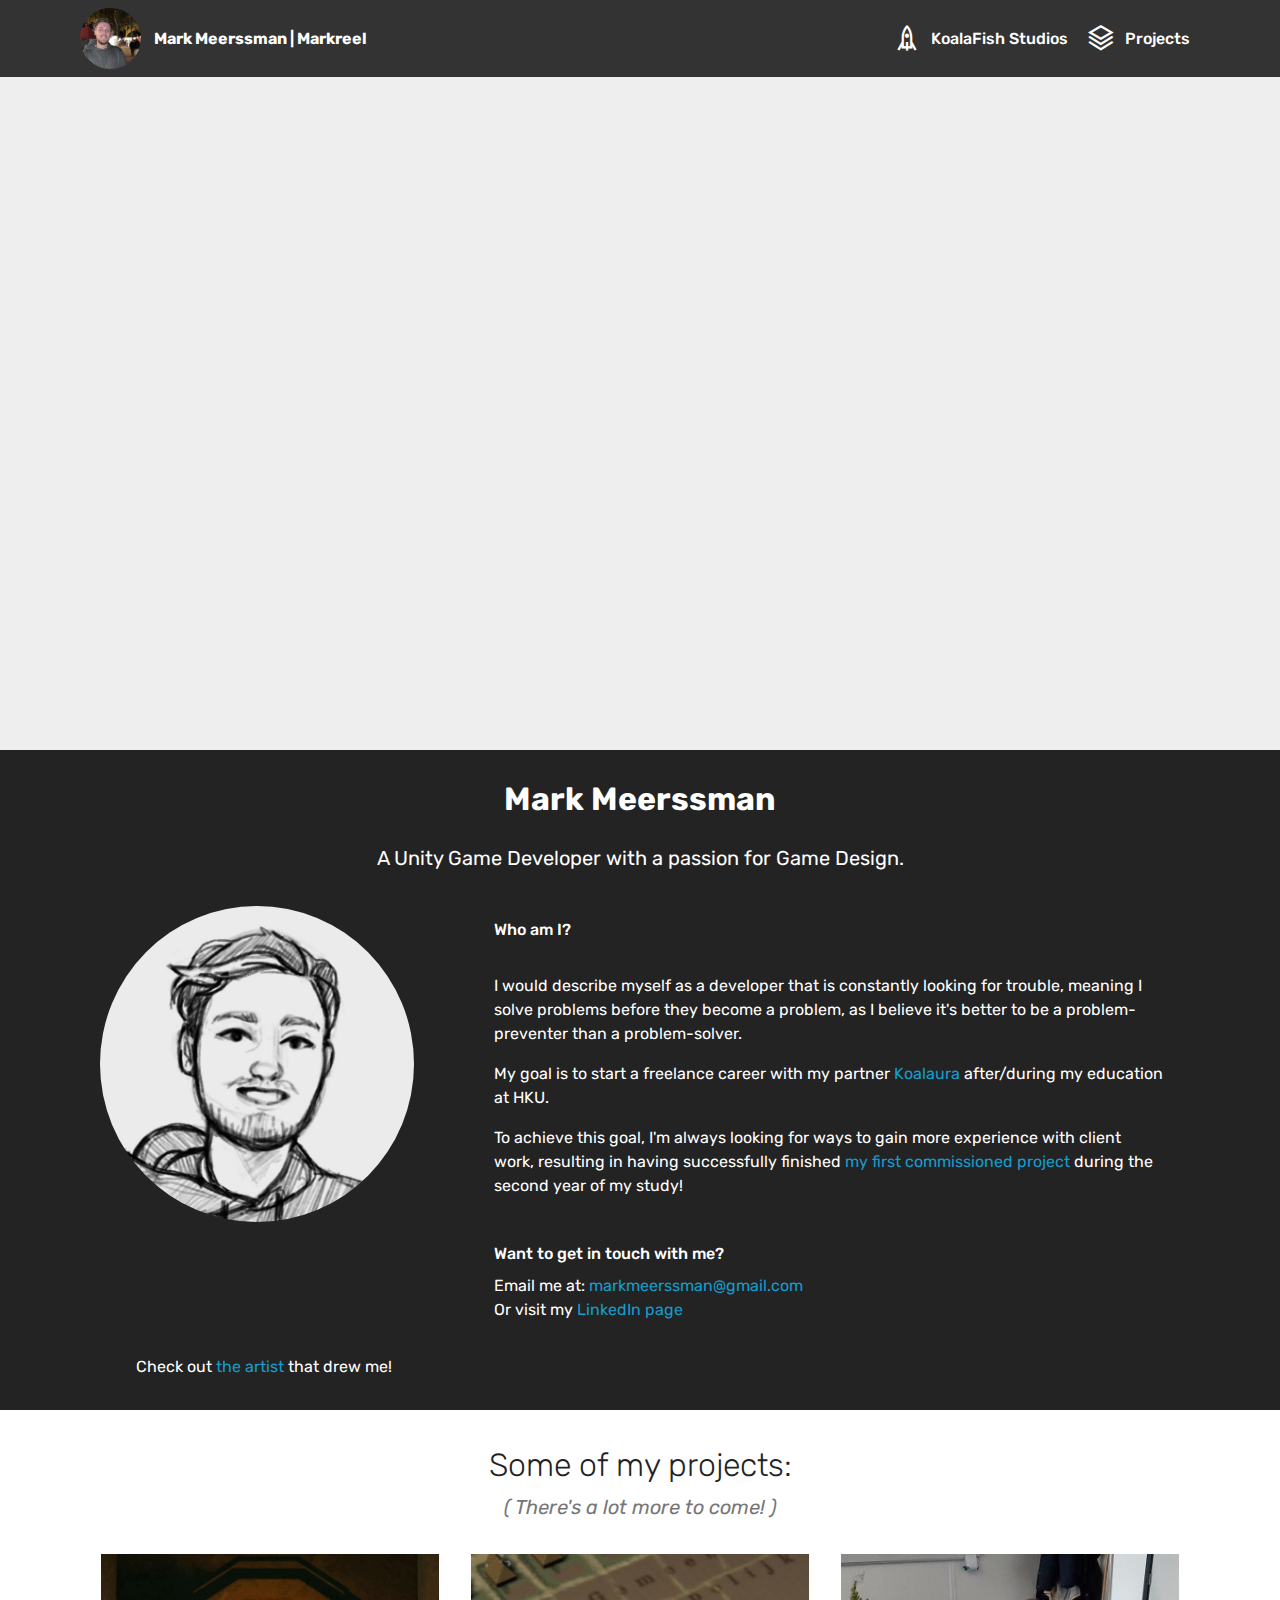
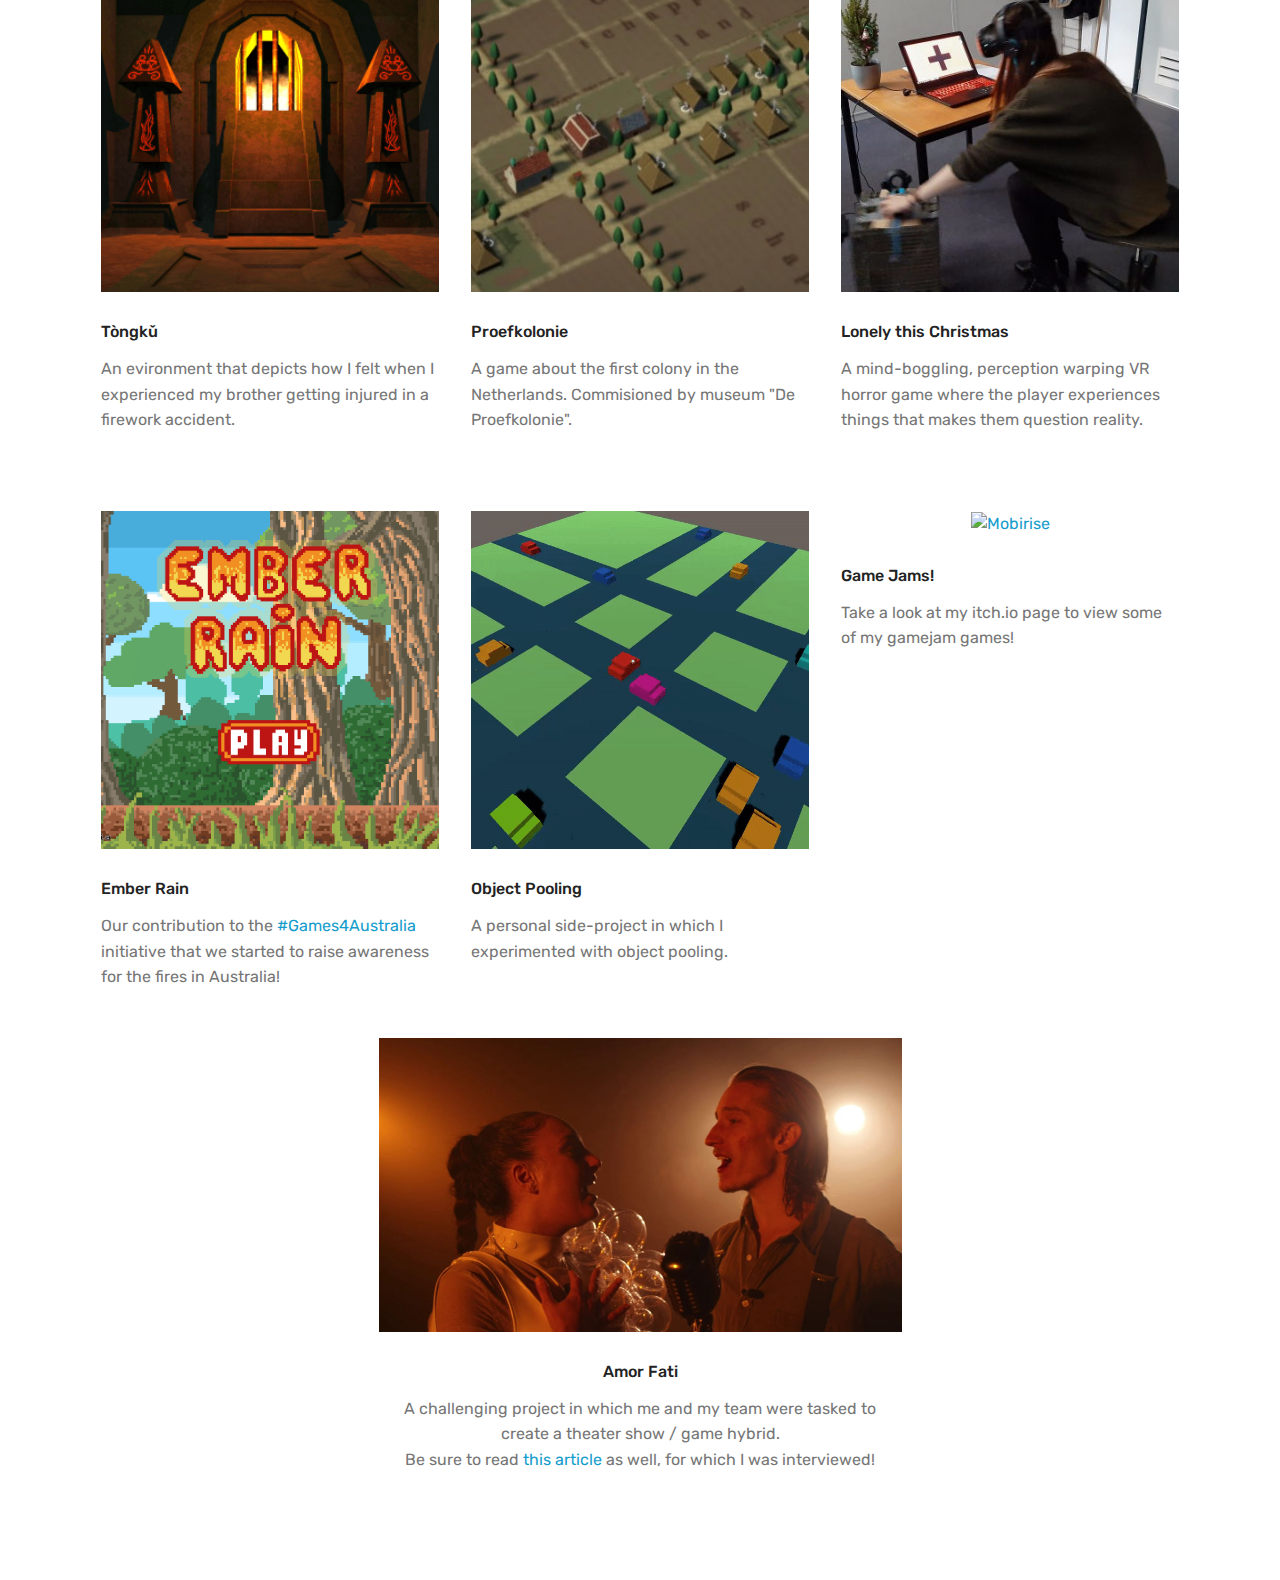
==== commit 14e2a282: "Update index.html" ====
--- a/index.html
+++ b/index.html
@@ -219,7 +219,7 @@
                     <div class="card-box ">
                         <h4 class="card-title pb-3 mbr-fonts-style display-7">
                             Proefkolonie</h4>
-                        <p class="mbr-text mbr-fonts-style display-7">A game about the first colony in the Netherlands. Commisioned by museum "De Proefkolonie", the first official client of KoalaFish Studios!</p>
+                        <p class="mbr-text mbr-fonts-style display-7">A game about the first colony in the Netherlands. Commisioned by museum "De Proefkolonie".</p>
                     </div>
                 </div>
             </div>
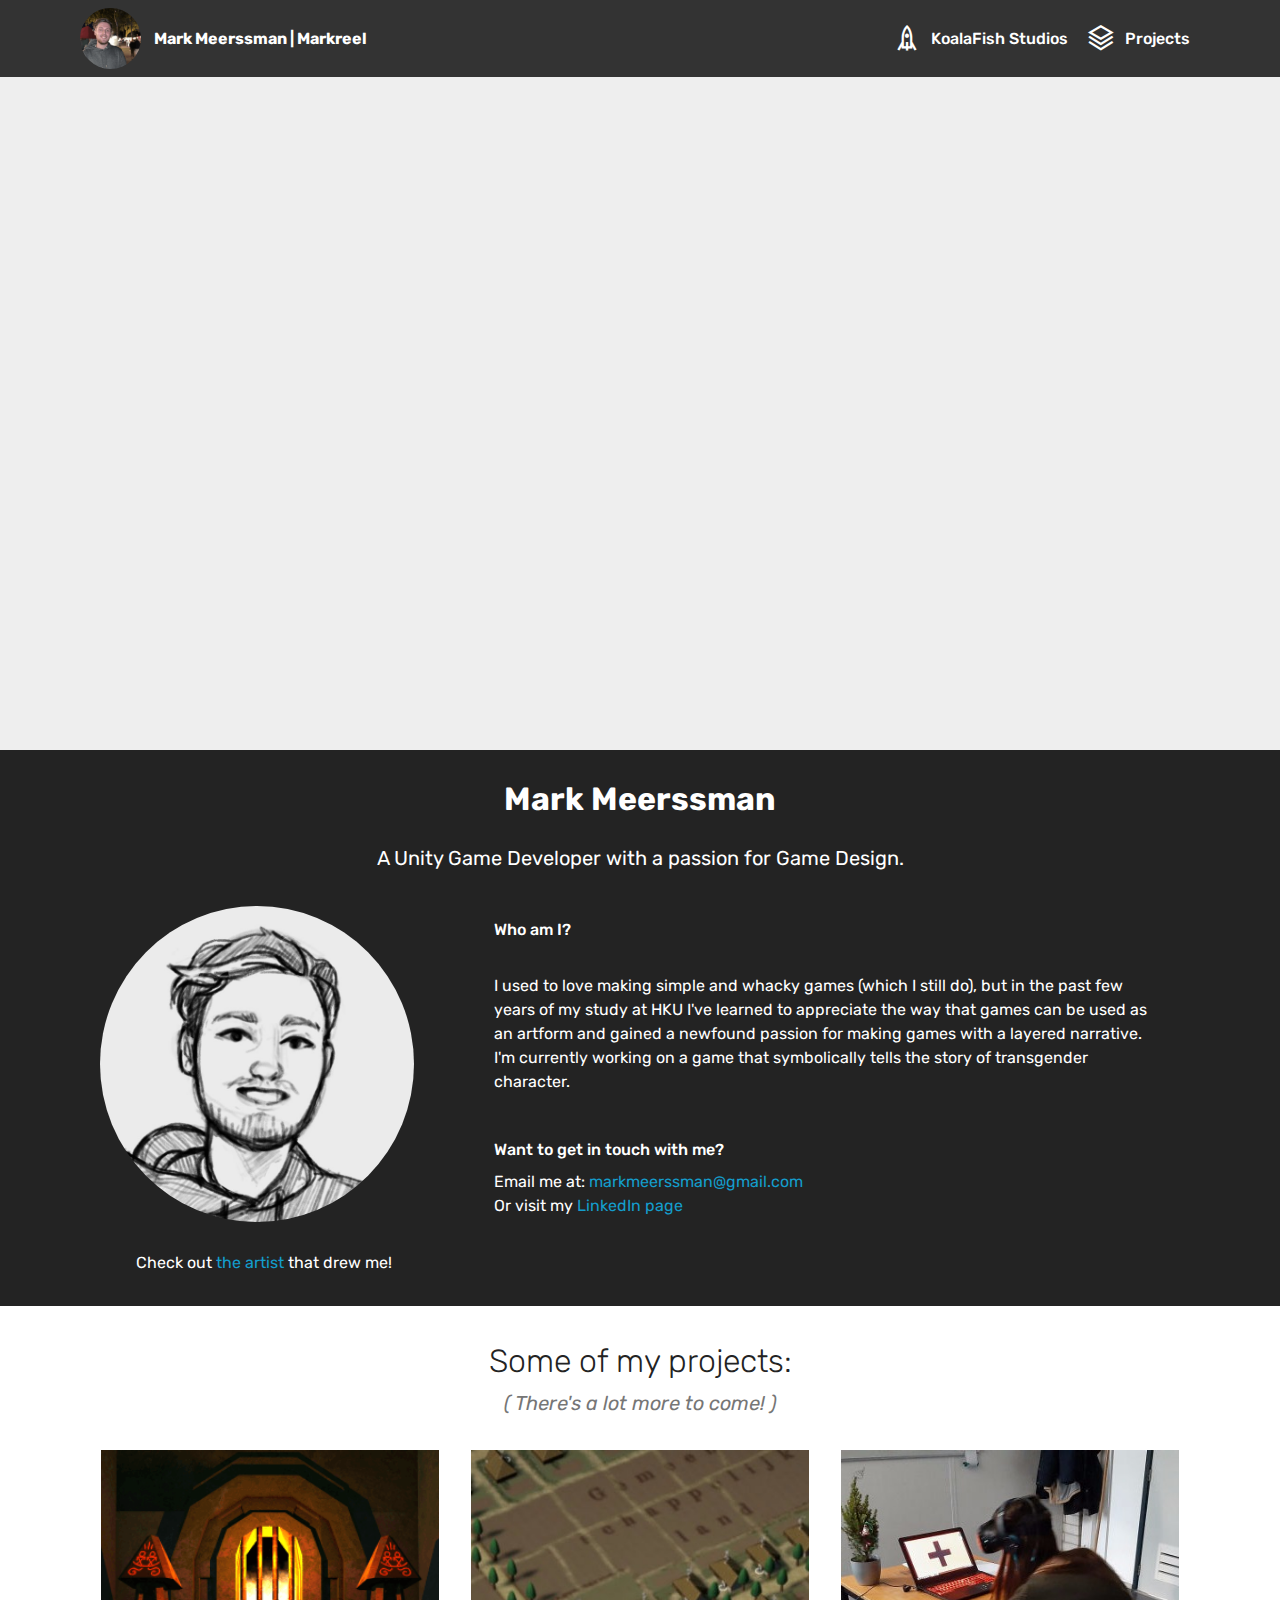
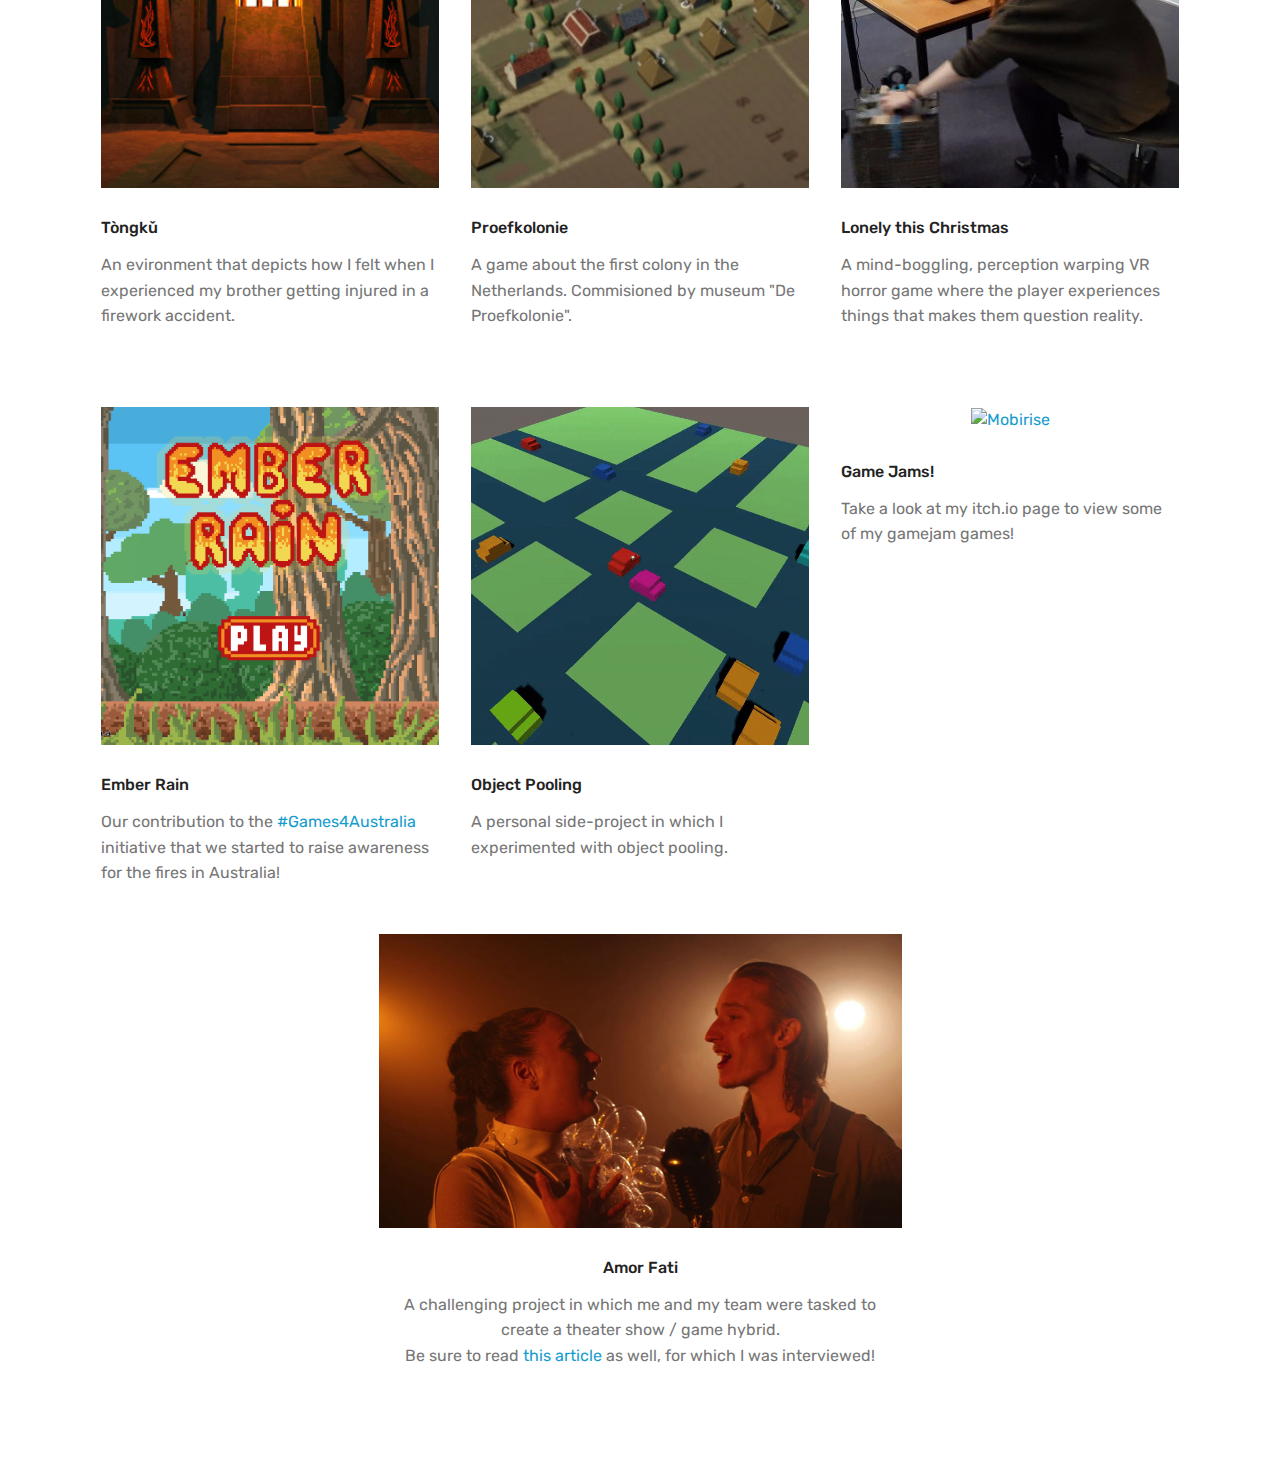
==== commit f00b4ec3: "Update index.html" ====
--- a/index.html
+++ b/index.html
@@ -133,7 +133,7 @@
                             </div>                
 
                             <div class="card-box">
-                                <p class="block-text mbr-fonts-style display-7"><br>I would describe myself as a developer that is constantly looking for trouble, meaning I solve problems before they become a problem, as I believe it's better to be a problem-preventer than a problem-solver.<br></p><p>My goal is to start a freelance career with my partner&nbsp;<a href="https://www.artstation.com/koalaura" target="_blank">Koalaura</a> after/during my education at HKU.</p><p>To achieve this goal, I'm always looking for ways to gain more experience with client work, resulting in having successfully finished <a href="Proefkolonie.html">my first commissioned project</a> during the second year of my study!</p>
+                                <p class="block-text mbr-fonts-style display-7"><br> I used to love making simple and whacky games (which I still do), but in the past few years of my study at HKU I've learned to appreciate the way that games can be used as an artform and gained a newfound passion for making games with a layered narrative. <br> I'm currently working on a game that symbolically tells the story of transgender character. </p>
                             </div>
                         </div>
 
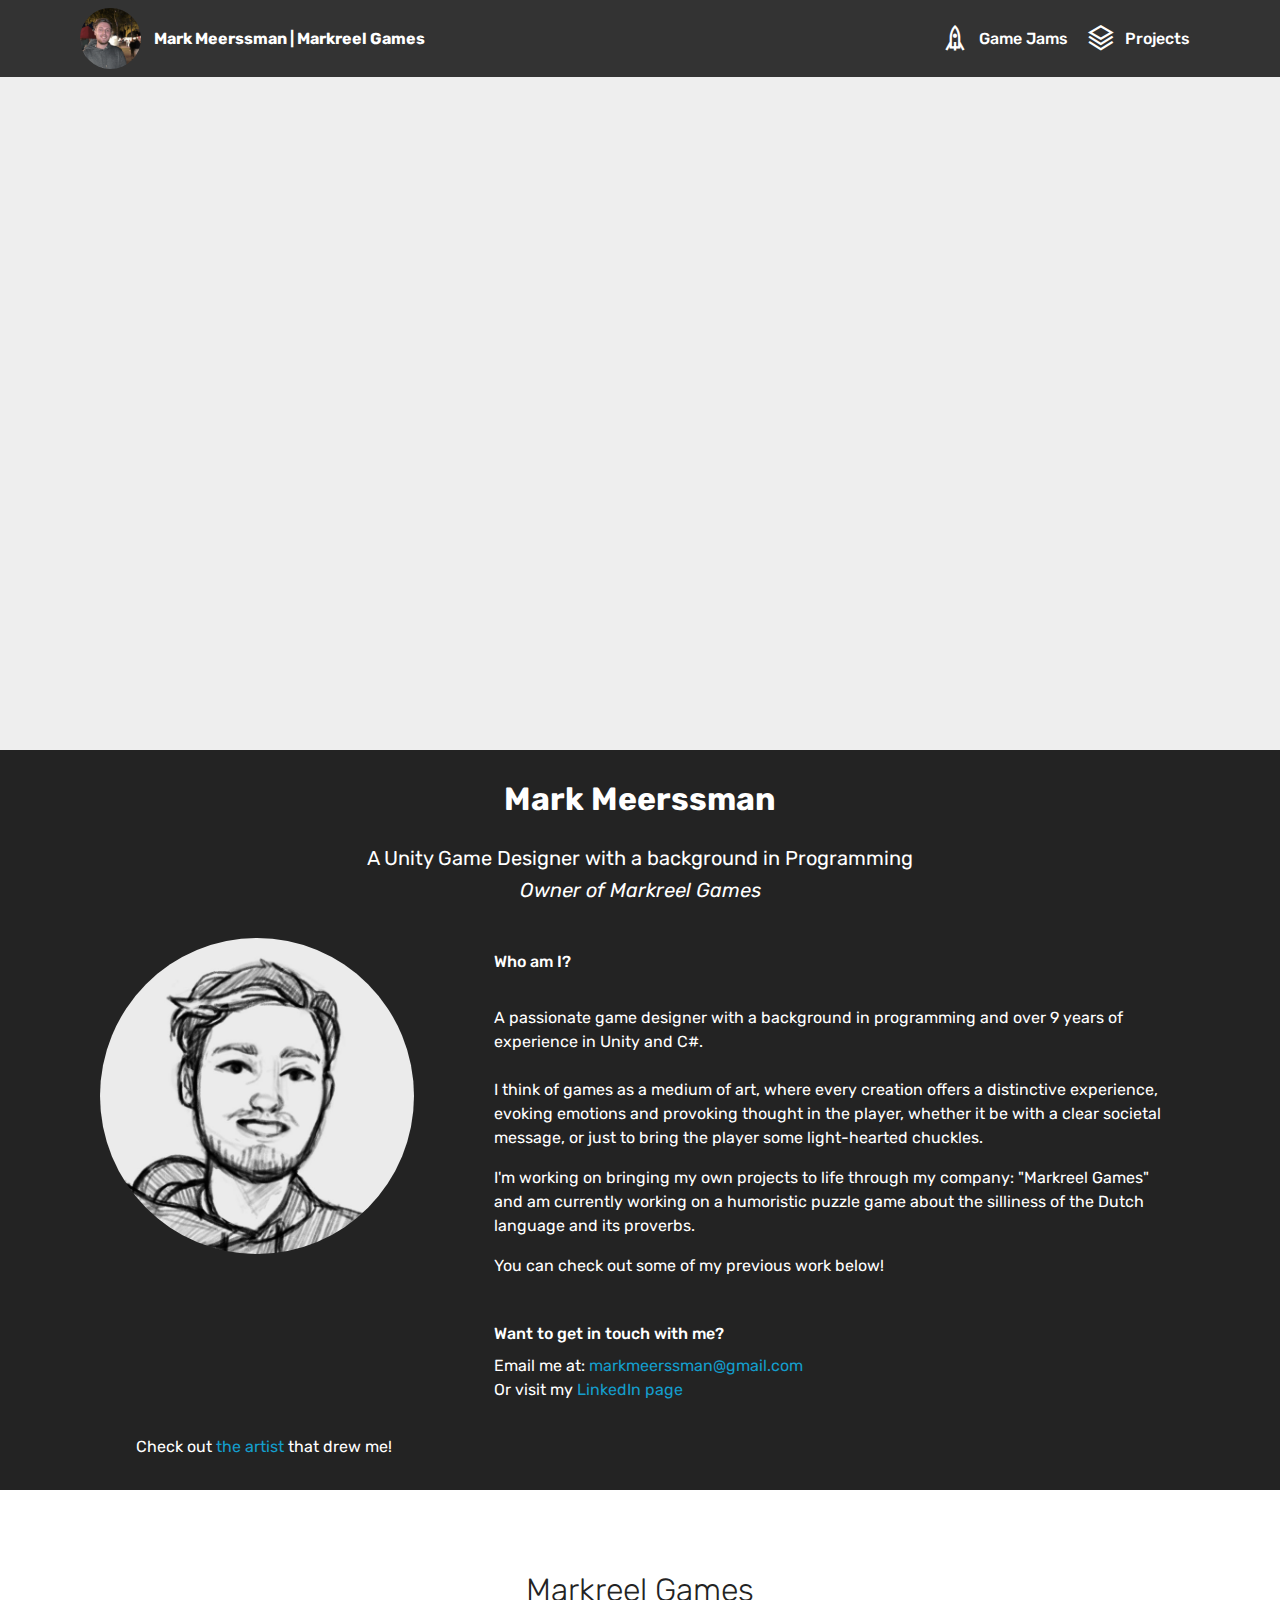
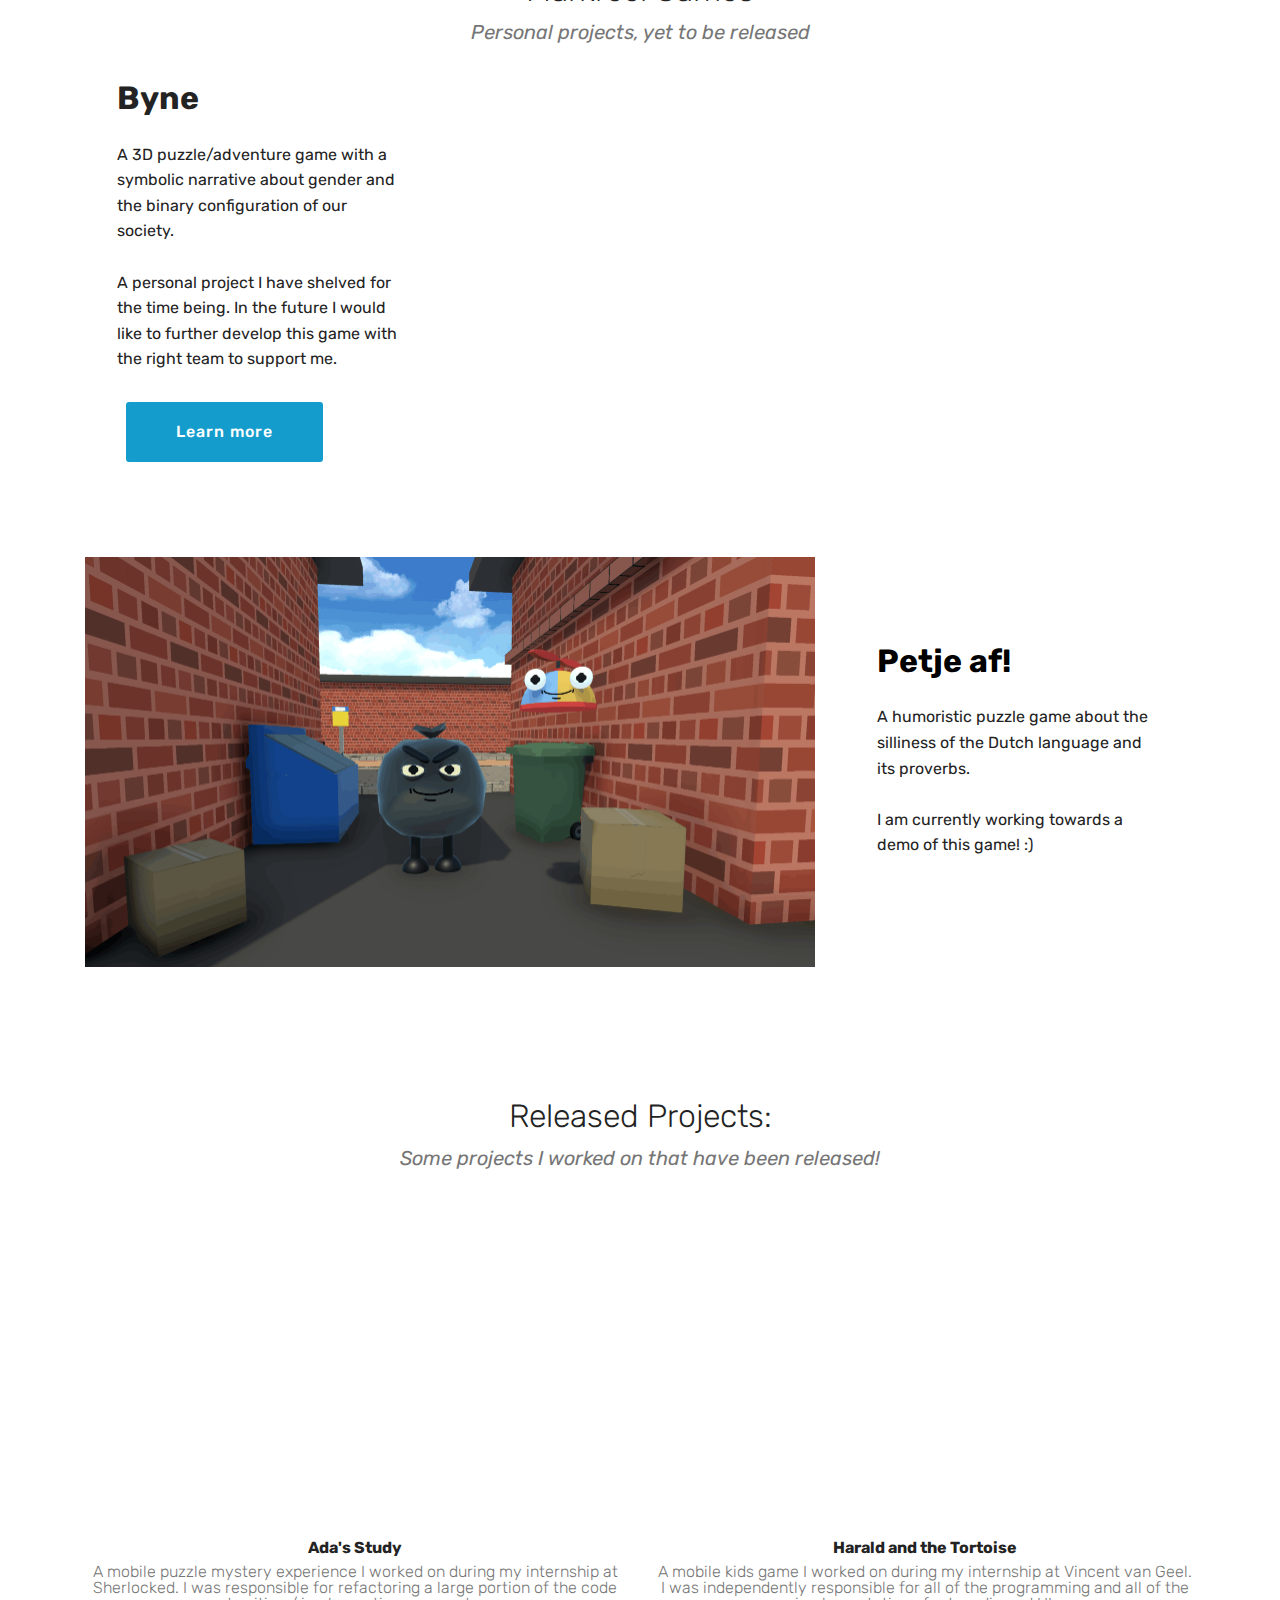
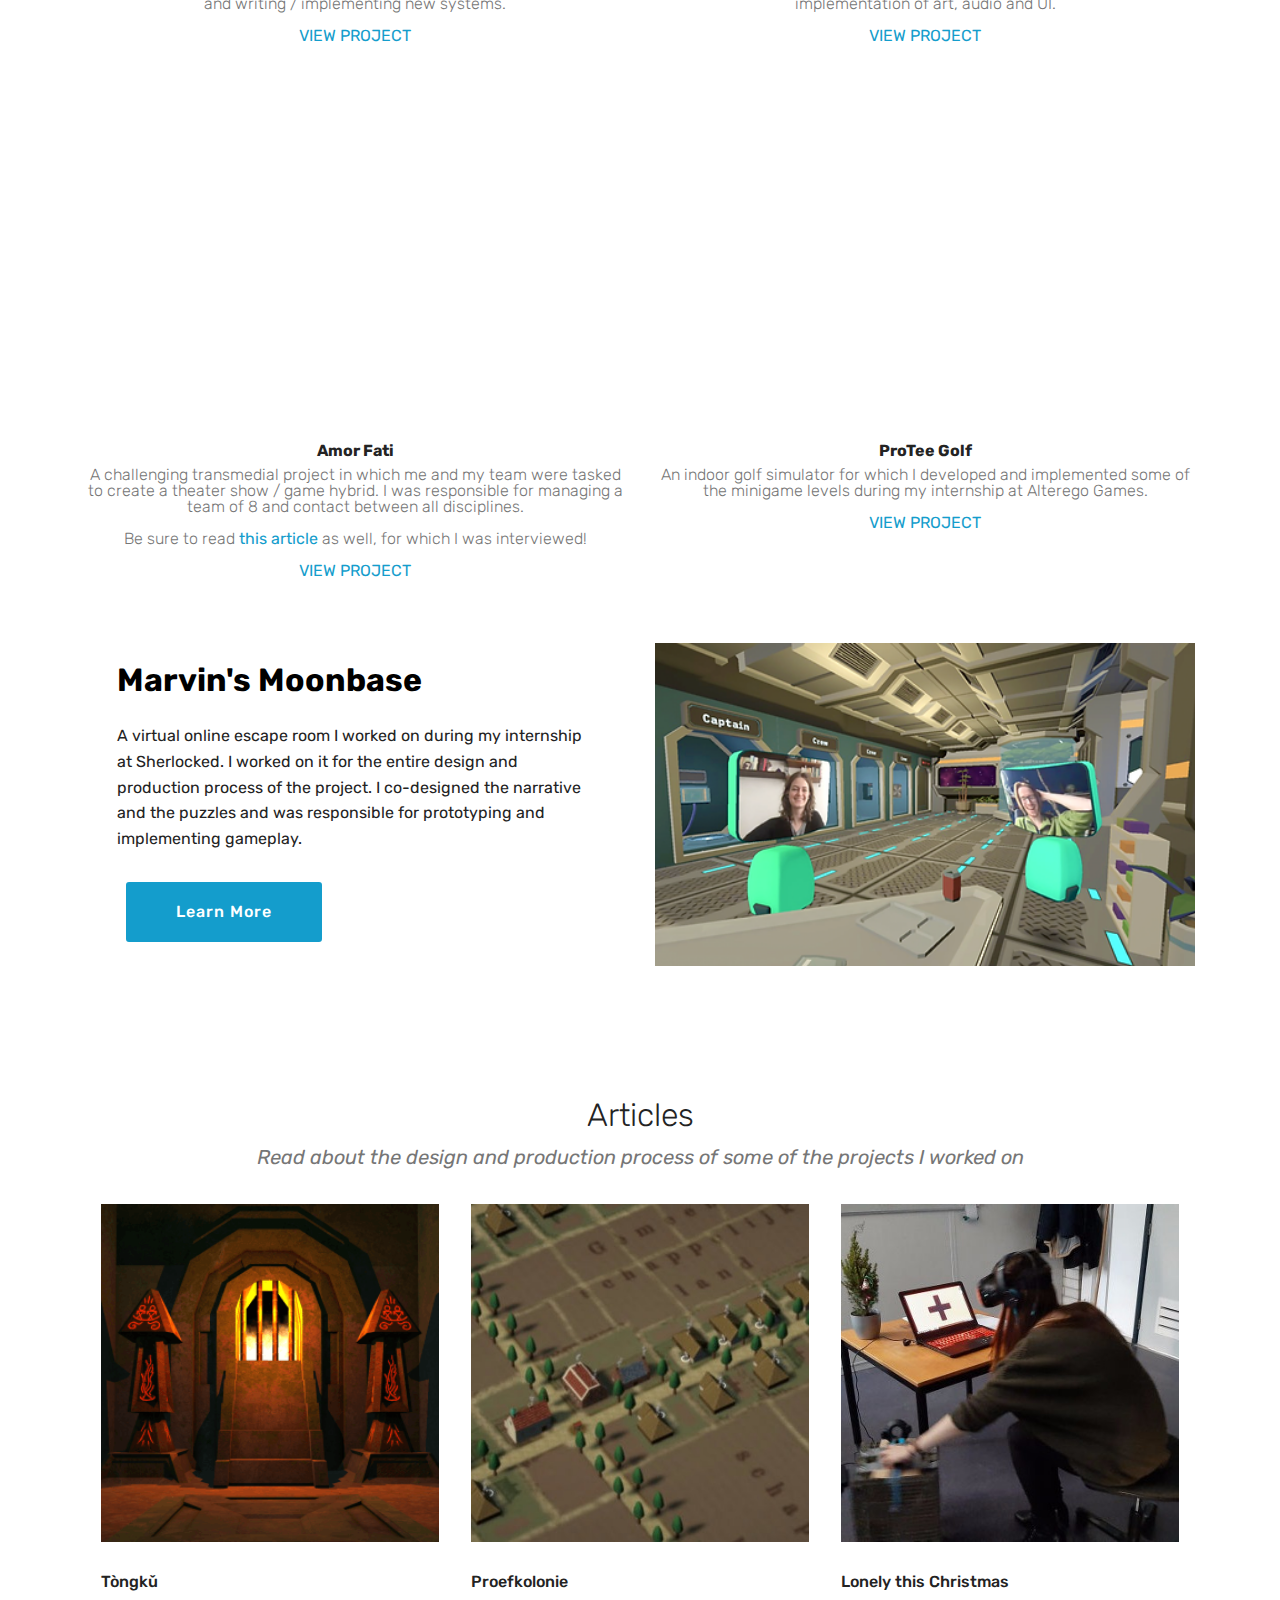
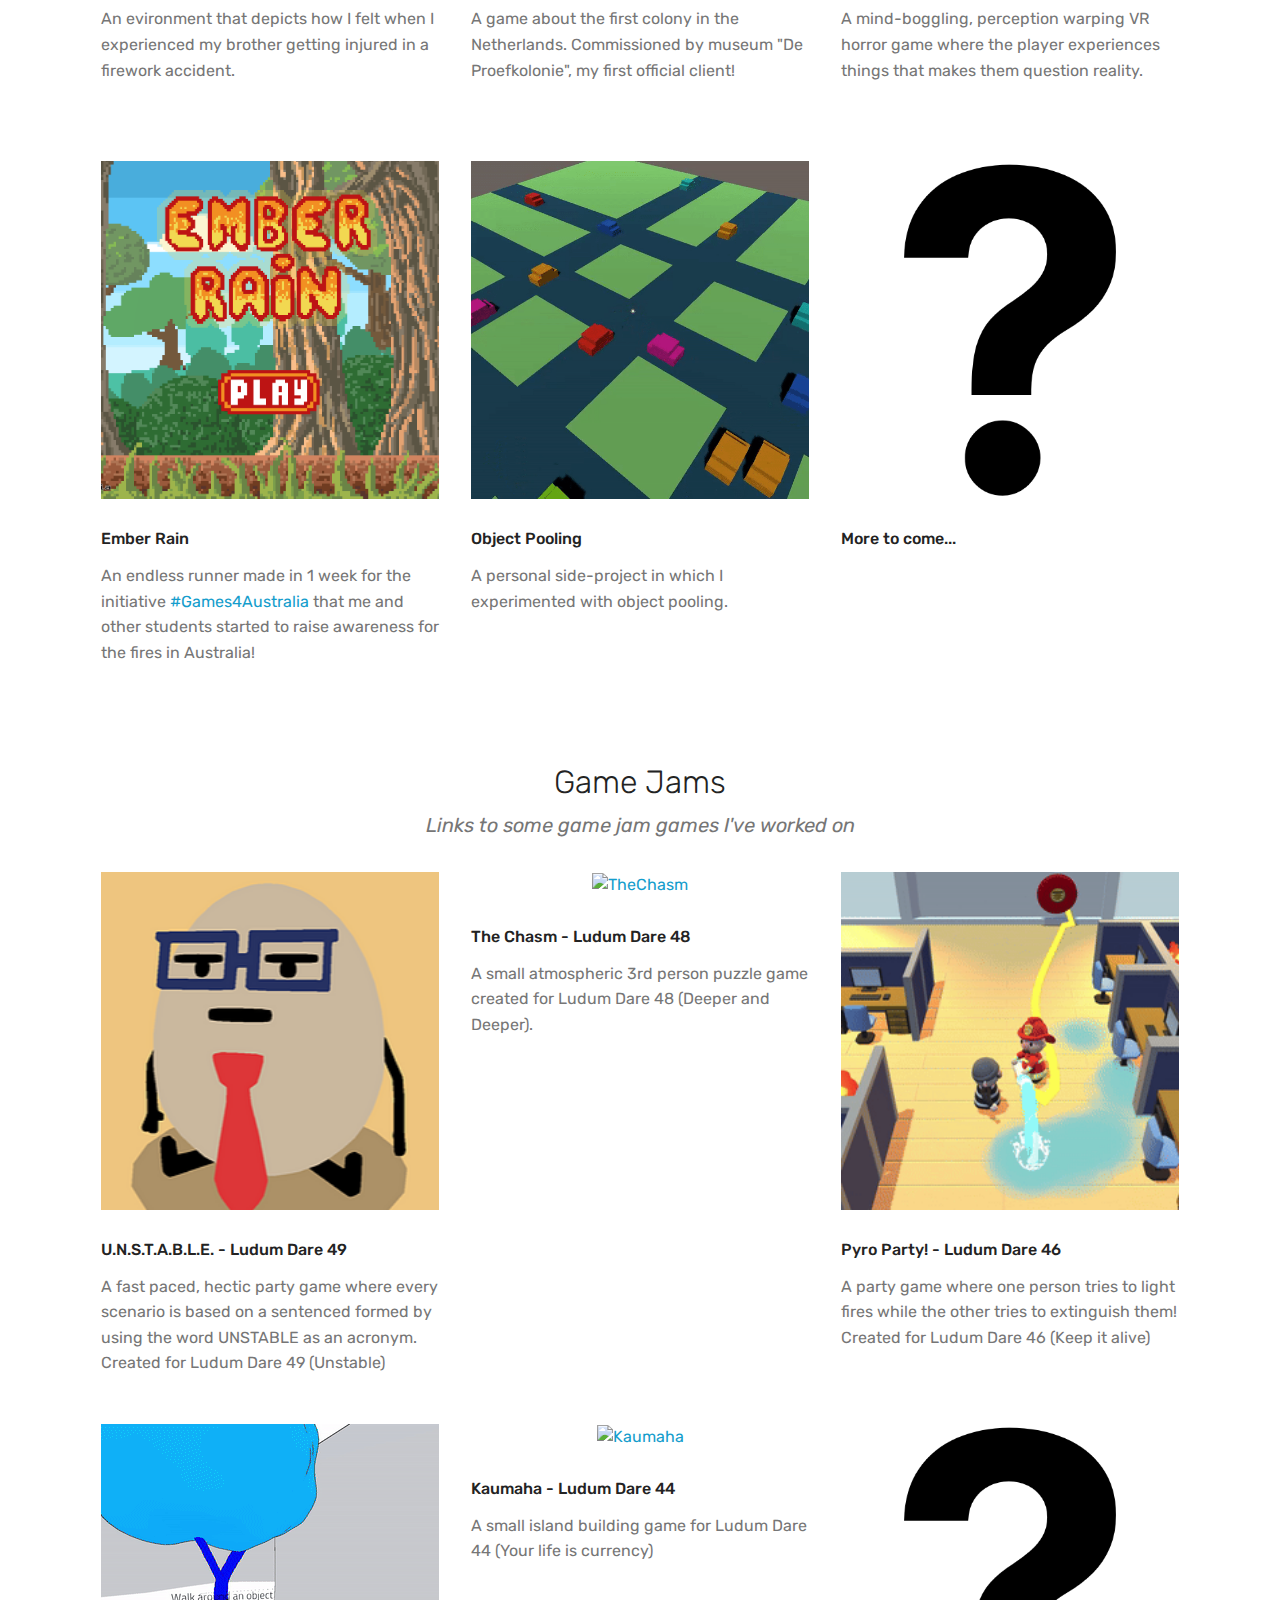
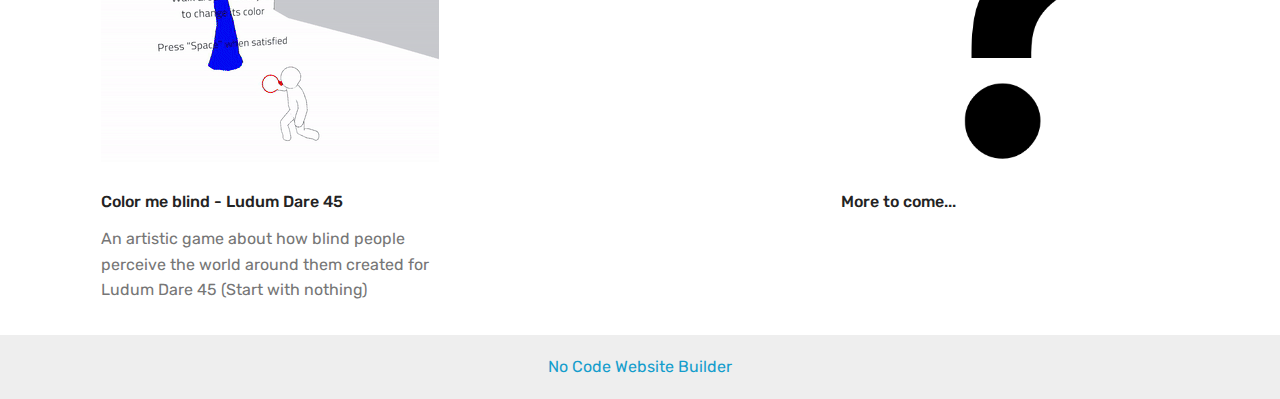
==== commit de5b79ef: "Portfolio update 03/2024" ====
--- a/index.html
+++ b/index.html
@@ -1,10 +1,10 @@
 <!DOCTYPE html>
 <html  >
 <head>
-  <!-- Site made with Mobirise Website Builder v4.12.4, https://mobirise.com -->
+  <!-- Site made with Mobirise Website Builder v5.9.13, https://mobirise.com -->
   <meta charset="UTF-8">
   <meta http-equiv="X-UA-Compatible" content="IE=edge">
-  <meta name="generator" content="Mobirise v4.12.4, mobirise.com">
+  <meta name="generator" content="Mobirise v5.9.13, mobirise.com">
   <meta name="viewport" content="width=device-width, initial-scale=1, minimum-scale=1">
   <link rel="shortcut icon" href="assets/images/profilepicture-1-633x633.png" type="image/x-icon">
   <meta name="description" content="">
@@ -19,12 +19,16 @@
   <link rel="stylesheet" href="assets/tether/tether.min.css">
   <link rel="stylesheet" href="assets/dropdown/css/style.css">
   <link rel="stylesheet" href="assets/theme/css/style.css">
-  <link rel="preload" as="style" href="assets/mobirise/css/mbr-additional.css"><link rel="stylesheet" href="assets/mobirise/css/mbr-additional.css" type="text/css">
+  <link rel="preload" href="https://fonts.googleapis.com/css?family=Rubik:300,300i,400,400i,500,500i,700,700i,900,900i&display=swap" as="style" onload="this.onload=null;this.rel='stylesheet'">
+  <noscript><link rel="stylesheet" href="https://fonts.googleapis.com/css?family=Rubik:300,300i,400,400i,500,500i,700,700i,900,900i&display=swap"></noscript>
+  <link rel="preload" as="style" href="assets/mobirise/css/mbr-additional.css?v=soaGE6"><link rel="stylesheet" href="assets/mobirise/css/mbr-additional.css?v=soaGE6" type="text/css">
+
   
   
   
 </head>
 <body>
+  
   <section class="menu cid-s9ZTNUUkYG" once="menu" id="menu1-z">
 
     
@@ -46,14 +50,14 @@
                     
                 </span>
                 <span class="navbar-caption-wrap"><a class="navbar-caption text-white display-4" href="index.html">
-                        Mark Meerssman | Markreel</a></span>
+                        Mark Meerssman | Markreel Games</a></span>
             </div>
         </div>
         <div class="collapse navbar-collapse" id="navbarSupportedContent">
             <ul class="navbar-nav nav-dropdown nav-right" data-app-modern-menu="true"><li class="nav-item">
-                    <a class="nav-link link text-white display-4" href="https://koalafish-studios.itch.io/" target="_blank"><span class="mobi-mbri mobi-mbri-rocket mbr-iconfont mbr-iconfont-btn"></span>
+                    <a class="nav-link link text-white display-4" href="https://ldjam.com/users/re-markable/games" target="_blank"><span class="mobi-mbri mobi-mbri-rocket mbr-iconfont mbr-iconfont-btn"></span>
                         
-                        KoalaFish Studios<br></a>
+                        Game Jams<br></a>
                 </li>
                 <li class="nav-item">
                     <a class="nav-link link text-white display-4" href="index.html#content1-9e"><span class="mobi-mbri mobi-mbri-layers mbr-iconfont mbr-iconfont-btn"></span>
@@ -65,7 +69,7 @@
     </nav>
 </section>
 
-<section class="engine"><a href="https://mobirise.info">Mobirise</a></section><section class="header8 cid-s9ZLsquRdg" data-bg-video="https://youtu.be/dTeMkKKcaCk" id="header8-t">
+<section class="header8 cid-s9ZLsquRdg" data-bg-video="https://youtu.be/dTeMkKKcaCk?loop=1" id="header8-t">
 
     
 
@@ -97,7 +101,7 @@
                 <h1 class="mbr-section-title mbr-bold pb-3 mbr-fonts-style display-2">Mark Meerssman</h1>
                 
                 <p class="mbr-text pb-3 mbr-fonts-style display-5">
-                    A Unity Game Developer with a passion for Game Design.<br></p>
+                    A Unity Game Designer with a background in Programming<br><em>Owner of Markreel Games</em><br></p>
                 
             </div>
         </div>
@@ -133,7 +137,7 @@
                             </div>                
 
                             <div class="card-box">
-                                <p class="block-text mbr-fonts-style display-7"><br> I used to love making simple and whacky games (which I still do), but in the past few years of my study at HKU I've learned to appreciate the way that games can be used as an artform and gained a newfound passion for making games with a layered narrative. <br> I'm currently working on a game that symbolically tells the story of transgender character. </p>
+                                <p class="block-text mbr-fonts-style display-7"><br>A passionate game designer with a background in programming and over 9 years of experience in Unity and C#.<br><br>I think of games as a medium of art, where every creation offers a distinctive experience, evoking emotions and provoking thought in the player, whether it be with a clear societal message, or just to bring the player some light-hearted chuckles.<br></p><p>I'm working on bringing my own projects to life through my company: "Markreel Games" and am currently working on a humoristic puzzle game about the silliness of the Dutch language and its proverbs.</p><p>You can check out some of my previous work below!</p>
                             </div>
                         </div>
 
@@ -167,13 +171,227 @@
     </div>
 </section>
 
+<section class="mbr-section article content1 cid-u6UwuZLXQ7" id="content1-as">
+    
+     
+
+    <div class="container">
+        <div class="media-container-row">
+            <div class="mbr-text col-12 mbr-fonts-style display-2 col-md-12">Markreel Games</div>
+        </div>
+    </div>
+</section>
+
+<section class="mbr-section article content1 cid-u6UwvT69d0" id="content1-at">
+    
+     
+
+    <div class="container">
+        <div class="media-container-row">
+            <div class="mbr-text col-12 mbr-fonts-style display-5 col-md-12"><em>Personal projects, yet to be released</em></div>
+        </div>
+    </div>
+</section>
+
+<section class="header4 cid-u6Ux315g6P" id="header04-av">
+	
+
+	
+	
+
+	<div class="container">
+		<div class="row justify-content-center">
+			<div class="col-12 col-md">
+				<div class="text-wrapper">
+					<h2 class="mbr-section-title mb-4 mbr-fonts-style display-2">
+						<strong>Byne</strong></h2>
+					<p class="mbr-text mb-4 mbr-fonts-style display-7">A 3D puzzle/adventure game with a symbolic narrative about gender and the binary configuration of our society.&nbsp;<br><br>A personal project I have shelved for the time being. In the future I would like to further develop this game with the right team to support me.</p>
+					<div class="mbr-section-btn mb-4"><a class="btn btn-primary display-7" href="https://linktr.ee/markreelgames" target="_blank">Learn more</a></div>
+				</div>
+			</div>
+			<div class="mbr-figure col-12 col-md-8"><iframe class="mbr-embedded-video" src="https://www.youtube.com/embed/5C85Zdmgyf8?rel=0&amp;amp;&amp;showinfo=0&amp;autoplay=0&amp;loop=1&amp;playlist=5C85Zdmgyf8" width="1280" height="720" frameborder="0" allowfullscreen></iframe></div>
+		</div>
+	</div>
+</section>
+
+<section class="header1 cid-u70vq1XVk7" id="header01-b4">
+	
+
+	
+	
+
+	<div class="container">
+		<div class="row justify-content-center">
+			<div class="col-12 col-md-12 col-lg-8 image-wrapper">
+				<img class="w-100" src="assets/images/arieafval-1-1460x821.png" alt="PetjeAf">
+			</div>
+			<div class="col-12 col-lg col-md-12">
+				<div class="text-wrapper align-left">
+					<h1 class="mbr-section-title mbr-fonts-style mb-4 display-2"><strong>Petje af!</strong></h1>
+					<p class="mbr-text mbr-fonts-style mb-4 display-7">A humoristic puzzle game about the silliness of the Dutch language and its proverbs.
+<br>
+<br>I am currently working towards a demo of this game! :)</p>
+					
+				</div>
+			</div>
+		</div>
+	</div>
+</section>
+
+<section class="mbr-section article content1 cid-u6OeXEUVyP" id="content1-a8">
+    
+     
+
+    <div class="container">
+        <div class="media-container-row">
+            <div class="mbr-text col-12 mbr-fonts-style display-2 col-md-12">Released Projects:</div>
+        </div>
+    </div>
+</section>
+
+<section class="mbr-section article content1 cid-u6Ojx0fLBL" id="content1-aa">
+    
+     
+
+    <div class="container">
+        <div class="media-container-row">
+            <div class="mbr-text col-12 mbr-fonts-style display-5 col-md-12"><em>Some projects I worked on that have been released!</em></div>
+        </div>
+    </div>
+</section>
+
+<section class="video3 cid-u6OBDLXCJG" id="video3-af">
+    
+    
+    
+    <div class="container">
+        
+        <div class="row mt-4">
+            <div class="col-12 col-md-6 video-block">
+                <div class="video-wrapper"><iframe class="mbr-embedded-video" src="https://www.youtube.com/embed/aRj1zDzauV0?rel=0&amp;amp;&amp;showinfo=0&amp;autoplay=0&amp;loop=1&amp;playlist=aRj1zDzauV0" width="1280" height="720" frameborder="0" allowfullscreen></iframe></div>
+                
+            </div>
+            <div class="col-12 col-md-6 video-block">
+                <div class="video-wrapper"><iframe class="mbr-embedded-video" src="https://www.youtube.com/embed/fD0F75XhATY?rel=0&amp;amp;&amp;showinfo=0&amp;autoplay=0&amp;loop=1&amp;playlist=fD0F75XhATY" width="1280" height="720" frameborder="0" allowfullscreen></iframe></div>
+                
+            </div>
+        </div>
+    </div>
+</section>
+
+<section class="features15 cid-u6OHA9oQE5" id="features15-am">
+
+    
+
+    
+    
+    <div class="container">
+        <div class="row justify-content-center">
+            <div class="item features-without-image mb-5 col-12 col-md-6 active">
+                <div class="item-wrapper">
+                    
+                    <div class="card-box">
+                        <h4 class="card-title mbr-fonts-style mb-2 display-7"><strong>Ada's Study</strong></h4>
+                        <h5 class="card-text mbr-fonts-style display-4">A mobile puzzle mystery experience I worked on during my internship at Sherlocked. I was responsible for refactoring a large portion of the code and writing / implementing new systems.<br><br><strong><a href="https://www.sherlocked.nl/ada" class="text-primary" target="_blank">VIEW PROJECT</a></strong></h5>
+                    </div>
+                </div>
+            </div><div class="item features-without-image mb-5 col-12 col-md-6">
+                <div class="item-wrapper">
+                    
+                    <div class="card-box">
+                        <h4 class="card-title mbr-fonts-style mb-2 display-7"><strong>Harald and the Tortoise</strong></h4>
+                        <h5 class="card-text mbr-fonts-style display-4">A mobile kids game I worked on during my internship at Vincent van Geel. I was independently responsible for all of the programming and all of the implementation of art, audio and UI.<br><br><a href="https://www.vincentvangeel.com/harald-and-the-tortoise/" class="text-primary" target="_blank">VIEW PROJECT</a></h5>
+                    </div>
+                </div>
+            </div>
+            
+            
+        </div>
+    </div>
+</section>
+
+<section class="video3 cid-u6UeHME0z2" id="video3-ao">
+    
+    
+    
+    <div class="container">
+        
+        <div class="row mt-4">
+            <div class="col-12 col-md-6 video-block">
+                <div class="video-wrapper"><iframe class="mbr-embedded-video" src="https://www.youtube.com/embed/N92HHFAm2GM?rel=0&amp;amp;&amp;showinfo=0&amp;autoplay=0&amp;loop=1&amp;playlist=N92HHFAm2GM" width="1280" height="720" frameborder="0" allowfullscreen></iframe></div>
+                
+            </div>
+            <div class="col-12 col-md-6 video-block">
+                <div class="video-wrapper"><iframe class="mbr-embedded-video" src="https://www.youtube.com/embed/x7z-sCOqvDI?rel=0&amp;amp;&amp;showinfo=0&amp;autoplay=0&amp;loop=1&amp;playlist=x7z-sCOqvDI" width="1280" height="720" frameborder="0" allowfullscreen></iframe></div>
+                
+            </div>
+        </div>
+    </div>
+</section>
+
+<section class="features15 cid-u6UeJkzP5K" id="features15-ap">
+
+    
+
+    
+    
+    <div class="container">
+        <div class="row justify-content-center">
+            <div class="item features-without-image mb-5 col-12 col-md-6 active">
+                <div class="item-wrapper">
+                    
+                    <div class="card-box">
+                        <h4 class="card-title mbr-fonts-style mb-2 display-7"><strong>Amor Fati</strong></h4>
+                        <h5 class="card-text mbr-fonts-style display-4">A challenging transmedial project in which me and my team were tasked to create a theater show / game hybrid. I was responsible for managing a team of 8 and contact between all disciplines.<br><br><div>Be sure to read <a href="https://www.hku.nl/nieuws/kerstvoorstelling-amor-fati" class="text-primary" target="_blank">this article</a> as well, for which I was interviewed!<br><br><a href="https://www.theaterwalhalla.nl/voorstelling/amor-fati/" class="text-primary" target="_blank">VIEW PROJECT</a></div></h5>
+                    </div>
+                </div>
+            </div><div class="item features-without-image mb-5 col-12 col-md-6">
+                <div class="item-wrapper">
+                    
+                    <div class="card-box">
+                        <h4 class="card-title mbr-fonts-style mb-2 display-7"><strong>ProTee Golf</strong></h4>
+                        <h5 class="card-text mbr-fonts-style display-4">An indoor golf simulator for which I developed and implemented some of the minigame levels during my internship at Alterego Games.<br><br><a href="https://www.protee-united.com/" class="text-primary" target="_blank">VIEW PROJECT</a></h5>
+                    </div>
+                </div>
+            </div>
+            
+            
+        </div>
+    </div>
+</section>
+
+<section class="header1 cid-u70r2n0935" id="header01-b3">
+	
+
+	
+	
+
+	<div class="container">
+		<div class="row justify-content-center">
+			<div class="col-12 col-md-12 col-lg-6 image-wrapper">
+				<a href="https://www.miboisland.com/moonbase" target="_blank"><img class="w-100" src="assets/images/2-copy.webp" alt="Mibo"></a>
+			</div>
+			<div class="col-12 col-lg col-md-12">
+				<div class="text-wrapper align-left">
+					<h1 class="mbr-section-title mbr-fonts-style mb-4 display-2">
+						<strong>Marvin's Moonbase</strong></h1>
+					<p class="mbr-text mbr-fonts-style mb-4 display-7">
+						A virtual online escape room I worked on during my internship at Sherlocked. I worked on it for the entire design and production process of the project. I co-designed the narrative and the puzzles and was responsible for prototyping and implementing gameplay.
+					</p>
+					<div class="mbr-section-btn mt-3"><a class="btn btn-primary display-7" href="https://www.miboisland.com/moonbase" target="_blank">Learn More</a></div>
+				</div>
+			</div>
+		</div>
+	</div>
+</section>
+
 <section class="mbr-section article content1 cid-slw5YjZDJh" id="content1-9e">
     
      
 
     <div class="container">
         <div class="media-container-row">
-            <div class="mbr-text col-12 mbr-fonts-style display-2 col-md-12">Some of my projects:</div>
+            <div class="mbr-text col-12 mbr-fonts-style display-2 col-md-12">Articles</div>
         </div>
     </div>
 </section>
@@ -184,7 +402,7 @@
 
     <div class="container">
         <div class="media-container-row">
-            <div class="mbr-text col-12 mbr-fonts-style display-5 col-md-12"><em>( There's a lot more to come! )</em></div>
+            <div class="mbr-text col-12 mbr-fonts-style display-5 col-md-12"><em>Read about the design and production process of some of the projects I worked on</em></div>
         </div>
     </div>
 </section>
@@ -219,7 +437,7 @@
                     <div class="card-box ">
                         <h4 class="card-title pb-3 mbr-fonts-style display-7">
                             Proefkolonie</h4>
-                        <p class="mbr-text mbr-fonts-style display-7">A game about the first colony in the Netherlands. Commisioned by museum "De Proefkolonie".</p>
+                        <p class="mbr-text mbr-fonts-style display-7">A game about the first colony in the Netherlands. Commissioned by museum "De Proefkolonie", my first official client!</p>
                     </div>
                 </div>
             </div>
@@ -257,7 +475,7 @@
                     <div class="card-box">
                         <h4 class="card-title pb-3 mbr-fonts-style display-7">
                             Ember Rain</h4>
-                        <p class="mbr-text mbr-fonts-style display-7">Our contribution to the <a href="https://games4australia.weebly.com/" target="_blank">#Games4Australia</a> initiative that we started to raise awareness for the fires in Australia! <br></p>
+                        <p class="mbr-text mbr-fonts-style display-7">An endless runner made in 1 week for the initiative&nbsp;<a href="https://games4australia.weebly.com/" target="_blank">#Games4Australia</a>&nbsp;that me and other students started to raise awareness for the fires in Australia! <br></p>
                     </div>
                 </div>
             </div>
@@ -278,65 +496,145 @@
             <div class="card p-3 col-12 col-md-6 col-lg-4">
                 <div class="card-wrapper">
                     <div class="card-img">
-                        <a href="https://re-markable.itch.io/" target="_blank"><img src="assets/images/sacrificesquare.gif" alt="Mobirise" title=""></a>
-                    </div>
-                    <div class="card-box">
-                        <h4 class="card-title pb-3 mbr-fonts-style display-7">Game Jams!</h4>
-                        <p class="mbr-text mbr-fonts-style display-7">Take a look at my itch.io page to view some of my gamejam games!</p>
-                    </div>
-                </div>
-            </div>
-
-            
-        </div>
-    </div>
-</section>
-
-<section class="features2 cid-slIJrOwnHN" id="features2-9i">
-
-    
-
-    
-    
-    <div class="container">
-        <div class="media-container-row">
-            <div class="card p-3 col-12 col-md-6">
-                <div class="card-wrapper">
-                    <div class="card-img">
-                        <a href="https://www.theaterwalhalla.nl/voorstelling/amor-fati/" target="_blank"><img src="assets/images/amorfati-1046x588.jpg" alt="Tòngkǔ" title=""></a>
-                    </div>
-                    <div class="card-box">
-                        <h4 class="card-title pb-3 mbr-fonts-style display-7">Amor Fati</h4>
-                        <p class="mbr-text mbr-fonts-style display-7">A challenging project in which me and my team were tasked to create a theater show / game hybrid.<br>Be sure to read <a href="https://www.hku.nl/nieuws/kerstvoorstelling-amor-fati" target="_blank">this article</a> as well, for which I was interviewed!</p>
-                    </div>
-                </div>
-            </div>
-
-            
-
-            
-
-            
-        </div>
-    </div>
-</section>
-
-
-  <script src="assets/popper/popper.min.js"></script>
-  <script src="assets/web/assets/jquery/jquery.min.js"></script>
-  <script src="assets/bootstrap/js/bootstrap.min.js"></script>
-  <script src="assets/smoothscroll/smooth-scroll.js"></script>
-  <script src="assets/touchswipe/jquery.touch-swipe.min.js"></script>
-  <script src="assets/playervimeo/vimeo_player.js"></script>
-  <script src="assets/ytplayer/jquery.mb.ytplayer.min.js"></script>
-  <script src="assets/vimeoplayer/jquery.mb.vimeo_player.js"></script>
-  <script src="assets/tether/tether.min.js"></script>
-  <script src="assets/dropdown/js/nav-dropdown.js"></script>
-  <script src="assets/dropdown/js/navbar-dropdown.js"></script>
-  <script src="assets/theme/js/script.js"></script>
-  <script src="assets/witsec-mailform/witsec-mailform.js"></script>
+                        <img src="assets/images/black-question-mark-500x500.png" alt="Mobirise" title="">
+                    </div>
+                    <div class="card-box">
+                        <h4 class="card-title pb-3 mbr-fonts-style display-7">More to come...</h4>
+                        <p class="mbr-text mbr-fonts-style display-7"></p>
+                    </div>
+                </div>
+            </div>
+
+            
+        </div>
+    </div>
+</section>
+
+<section class="mbr-section article content1 cid-u7012zXvsh" id="content1-ay">
+    
+     
+
+    <div class="container">
+        <div class="media-container-row">
+            <div class="mbr-text col-12 mbr-fonts-style display-2 col-md-12">Game Jams</div>
+        </div>
+    </div>
+</section>
+
+<section class="mbr-section article content1 cid-u7013sS8bx" id="content1-az">
+    
+     
+
+    <div class="container">
+        <div class="media-container-row">
+            <div class="mbr-text col-12 mbr-fonts-style display-5 col-md-12"><em>Links to some game jam games I've worked on</em></div>
+        </div>
+    </div>
+</section>
+
+<section class="features2 cid-u7017ey36r" id="features2-b0">
+
+    
+
+    
+    
+    <div class="container">
+        <div class="media-container-row">
+            <div class="card p-3 col-12 col-md-6 col-lg-4">
+                <div class="card-wrapper">
+                    <div class="card-img">
+                        <a href="https://koalafish-studios.itch.io/unstable-post-deadline" target="_blank"><img src="assets/images/onev7t-315x250.png" alt="Unstable" title=""></a>
+                    </div>
+                    <div class="card-box">
+                        <h4 class="card-title pb-3 mbr-fonts-style display-7">
+                            U.N.S.T.A.B.L.E. - Ludum Dare 49</h4>
+                        <p class="mbr-text mbr-fonts-style display-7">A fast paced, hectic party game where every scenario is based on a sentenced formed by using the word UNSTABLE as an acronym. Created for Ludum Dare 49 (Unstable)<br></p>
+                    </div>
+                </div>
+            </div>
+
+            <div class="card p-3 col-12 col-md-6 col-lg-4">
+                <div class="card-wrapper">
+                    <div class="card-img">
+                        <a href="https://koalafish-studios.itch.io/the-chasm-v2" target="_blank"><img src="assets/images/thechasm-gameplay-1-square.gif" alt="TheChasm" title=""></a>
+                    </div>
+                    <div class="card-box ">
+                        <h4 class="card-title pb-3 mbr-fonts-style display-7">
+                            The Chasm - Ludum Dare 48</h4>
+                        <p class="mbr-text mbr-fonts-style display-7"> A small atmospheric 3rd person puzzle game created for Ludum Dare 48  (Deeper and Deeper).</p>
+                    </div>
+                </div>
+            </div>
+
+            <div class="card p-3 col-12 col-md-6 col-lg-4">
+                <div class="card-wrapper">
+                    <div class="card-img">
+                        <a href="https://koalafish-studios.itch.io/pyro-party" target="_blank"><img src="assets/images/pyroparty-slip-3-cropped.gif" alt="PyroParty" title=""></a>
+                    </div>
+                    <div class="card-box">
+                        <h4 class="card-title pb-3 mbr-fonts-style display-7">Pyro Party! - Ludum Dare 46</h4>
+                        <p class="mbr-text mbr-fonts-style display-7">A party game where one person tries to light fires while the other tries to extinguish them! Created for Ludum Dare 46 (Keep it alive)<br></p>
+                    </div>
+                </div>
+            </div>
+
+            
+        </div>
+    </div>
+</section>
+
+<section class="features2 cid-u7017ZHYq8" id="features2-b1">
+
+    
+
+    
+    
+    <div class="container">
+        <div class="media-container-row">
+            <div class="card p-3 col-12 col-md-6 col-lg-4">
+                <div class="card-wrapper">
+                    <div class="card-img">
+                        <a href="https://re-markable.itch.io/color-me-blind" target="_blank"><img src="assets/images/colormeblind-gameplay-1-squared.gif" alt="ColorMeBlind" title=""></a>
+                    </div>
+                    <div class="card-box">
+                        <h4 class="card-title pb-3 mbr-fonts-style display-7">
+                            Color me blind - Ludum Dare 45</h4>
+                        <p class="mbr-text mbr-fonts-style display-7">An artistic game about how blind people perceive the world around them created for Ludum Dare 45 (Start with nothing)<br></p>
+                    </div>
+                </div>
+            </div>
+
+            <div class="card p-3 col-12 col-md-6 col-lg-4">
+                <div class="card-wrapper">
+                    <div class="card-img">
+                        <a href="https://re-markable.itch.io/kaumaha" target="_blank"><img src="assets/images/kaumaha-cropped.gif" alt="Kaumaha" title=""></a>
+                    </div>
+                    <div class="card-box ">
+                        <h4 class="card-title pb-3 mbr-fonts-style display-7">
+                            Kaumaha - Ludum Dare 44</h4>
+                        <p class="mbr-text mbr-fonts-style display-7">A small island building game for Ludum Dare 44 (Your life is currency)</p>
+                    </div>
+                </div>
+            </div>
+
+            <div class="card p-3 col-12 col-md-6 col-lg-4">
+                <div class="card-wrapper">
+                    <div class="card-img">
+                        <img src="assets/images/black-question-mark-500x500.png" alt="Mobirise" title="">
+                    </div>
+                    <div class="card-box">
+                        <h4 class="card-title pb-3 mbr-fonts-style display-7">More to come...</h4>
+                        <p class="mbr-text mbr-fonts-style display-7"></p>
+                    </div>
+                </div>
+            </div>
+
+            
+        </div>
+    </div>
+</section><section class="display-7" style="padding: 0;align-items: center;justify-content: center;flex-wrap: wrap;    align-content: center;display: flex;position: relative;height: 4rem;"><a href="https://mobiri.se/2055132" style="flex: 1 1;height: 4rem;position: absolute;width: 100%;z-index: 1;"><img alt="" style="height: 4rem;" src="[data-uri]"></a><p style="margin: 0;text-align: center;" class="display-7">&#8204;</p><a style="z-index:1" href="https://mobirise.com/builder/no-code-website-builder.html">No Code Website Builder</a></section><script src="assets/popper/popper.min.js"></script>  <script src="assets/web/assets/jquery/jquery.min.js"></script>  <script src="assets/bootstrap/js/bootstrap.min.js"></script>  <script src="assets/tether/tether.min.js"></script>  <script src="assets/smoothscroll/smooth-scroll.js"></script>  <script src="assets/dropdown/js/nav-dropdown.js"></script>  <script src="assets/dropdown/js/navbar-dropdown.js"></script>  <script src="assets/touchswipe/jquery.touch-swipe.min.js"></script>  <script src="assets/playervimeo/vimeo_player.js"></script>  <script src="assets/ytplayer/jquery.mb.ytplayer.min.js"></script>  <script src="assets/vimeoplayer/jquery.mb.vimeo_player.js"></script>  <script src="assets/theme/js/script.js"></script>  
   
   
  <div id="scrollToTop" class="scrollToTop mbr-arrow-up"><a style="text-align: center;"><i class="mbr-arrow-up-icon mbr-arrow-up-icon-cm cm-icon cm-icon-smallarrow-up"></i></a></div>
   </body>
-</html>
+</html>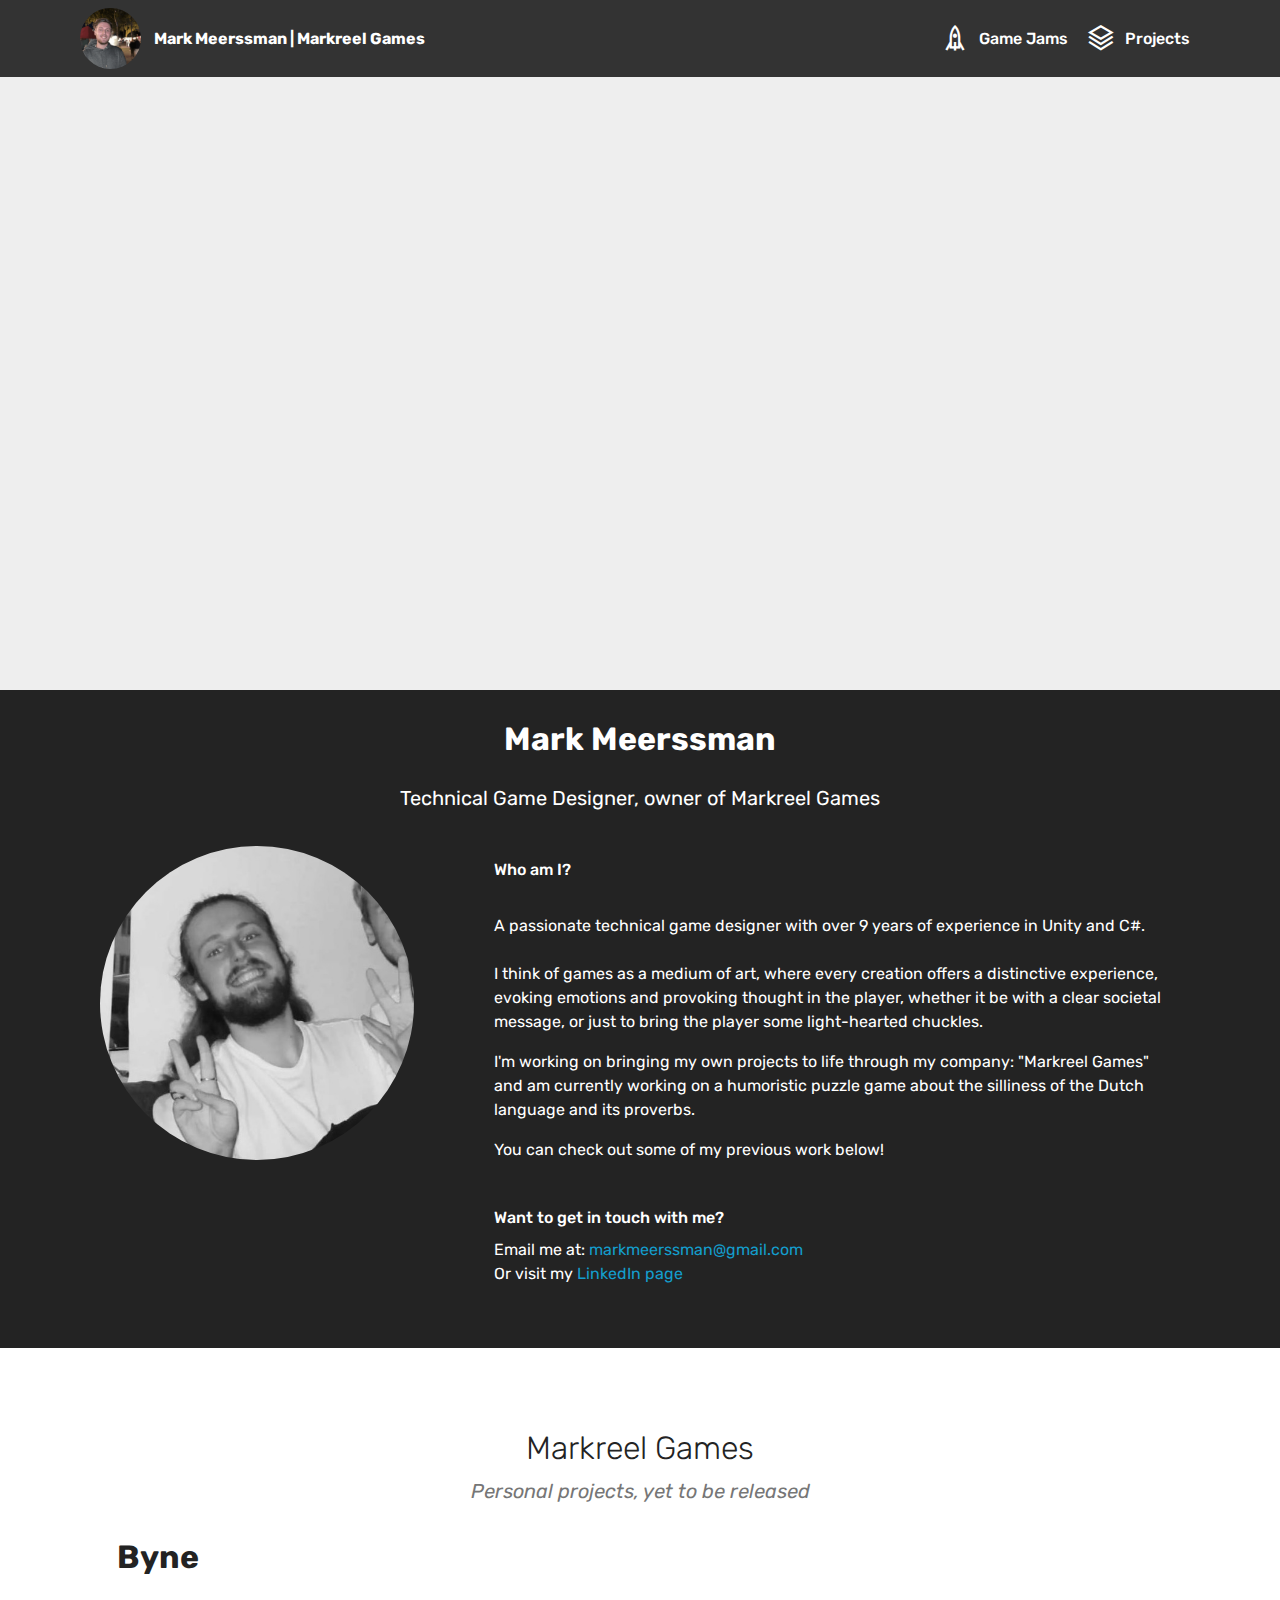
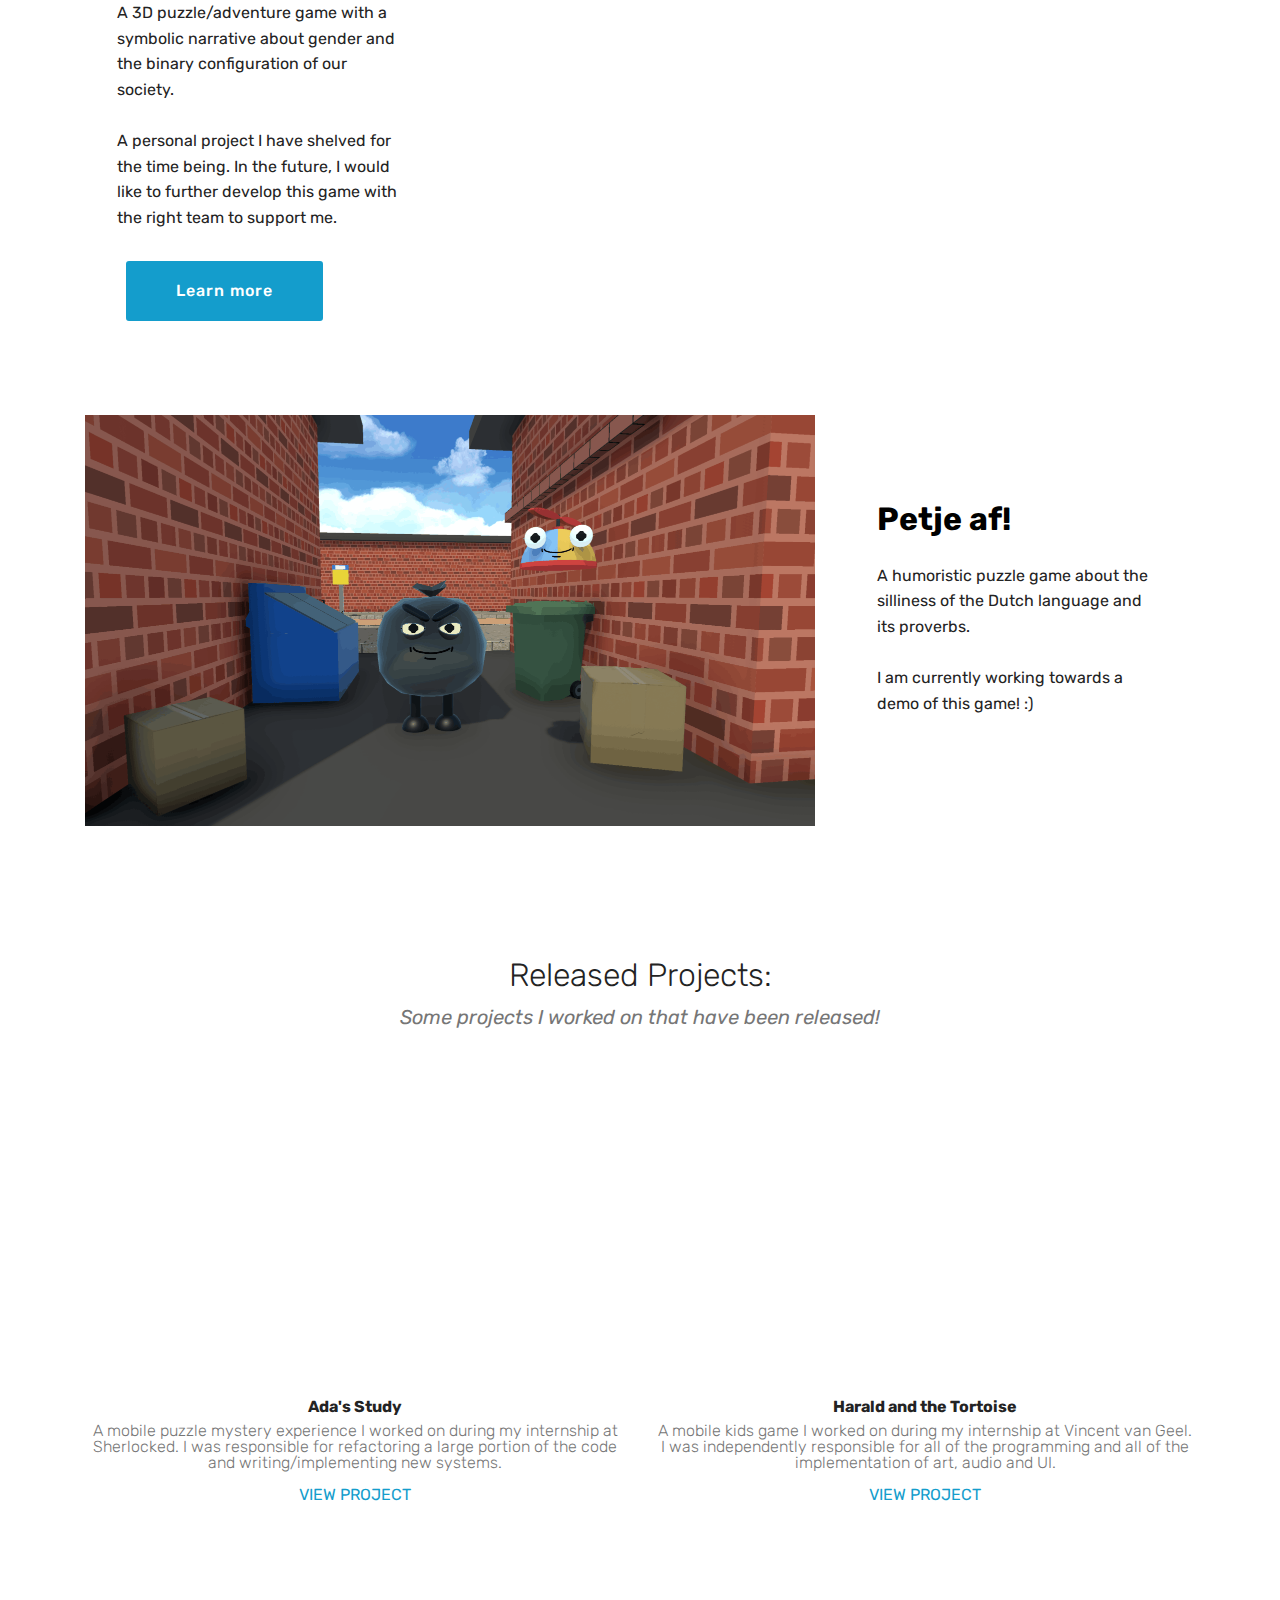
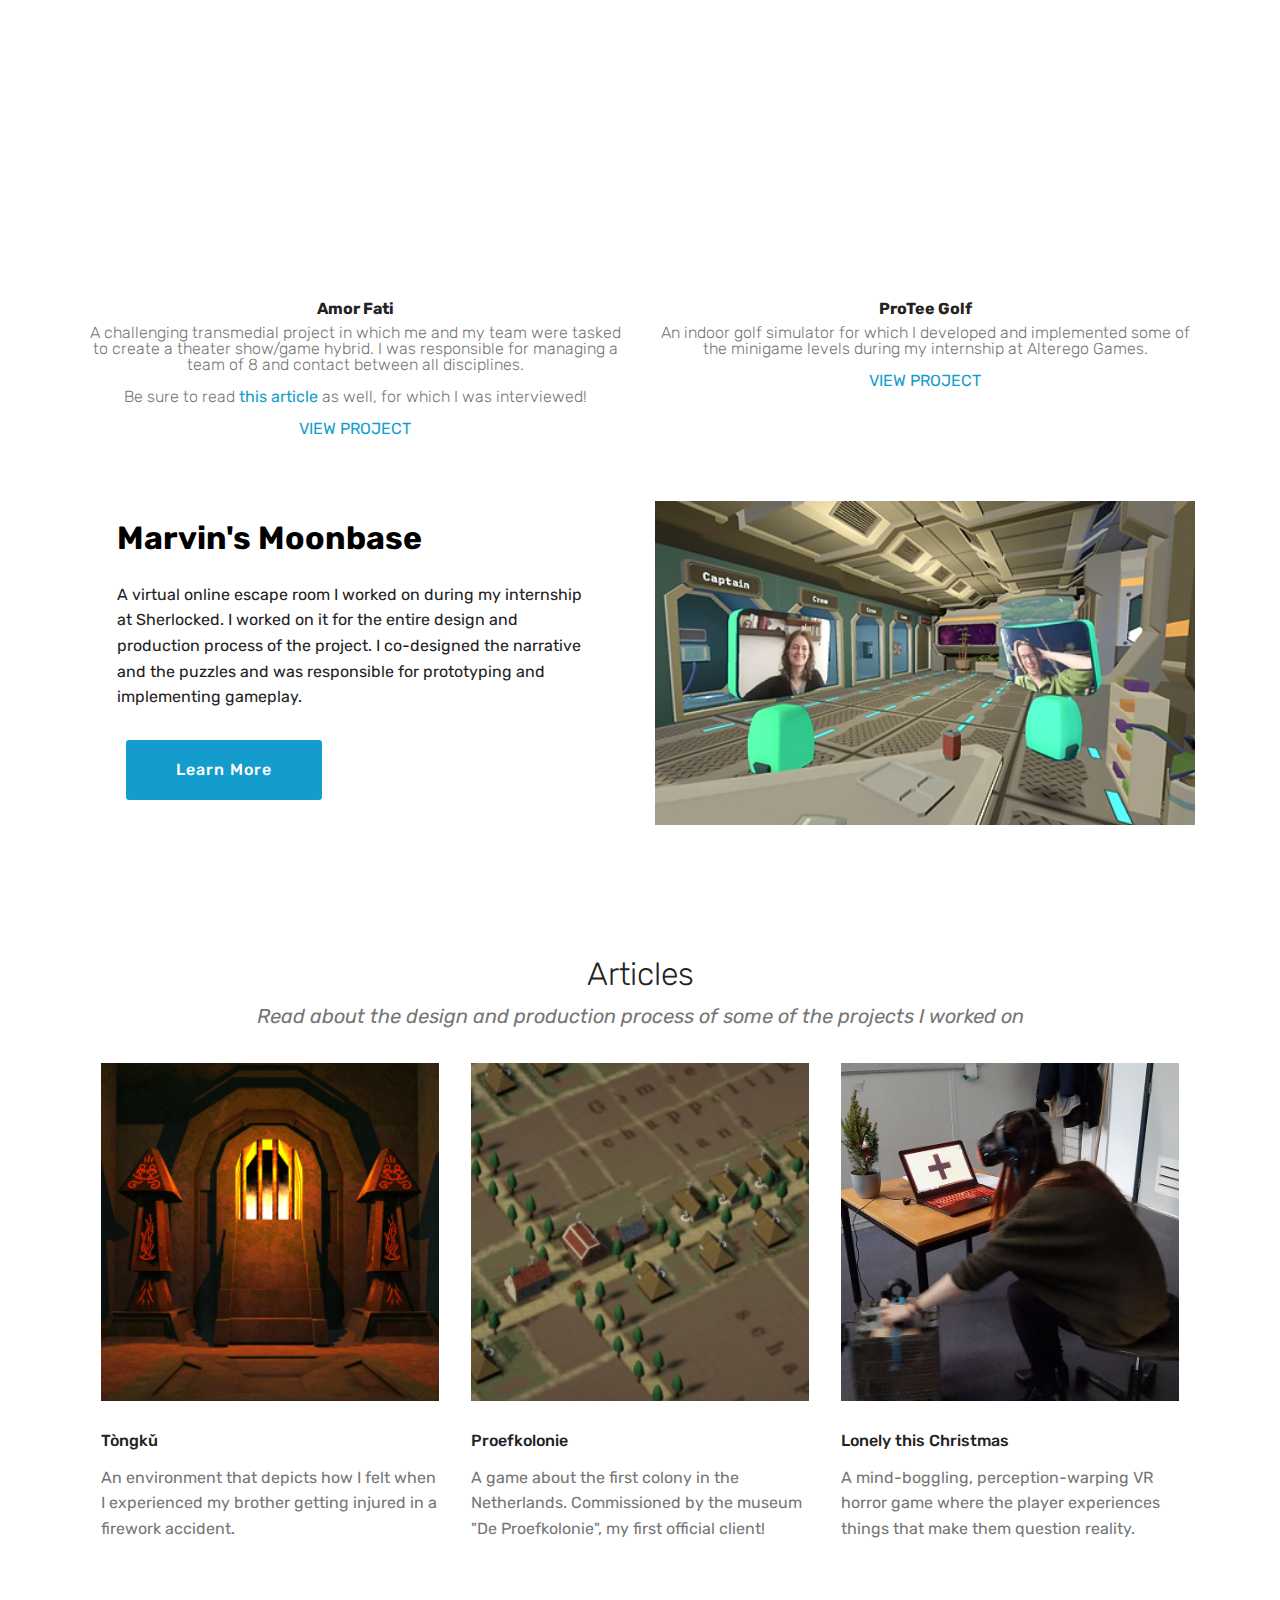
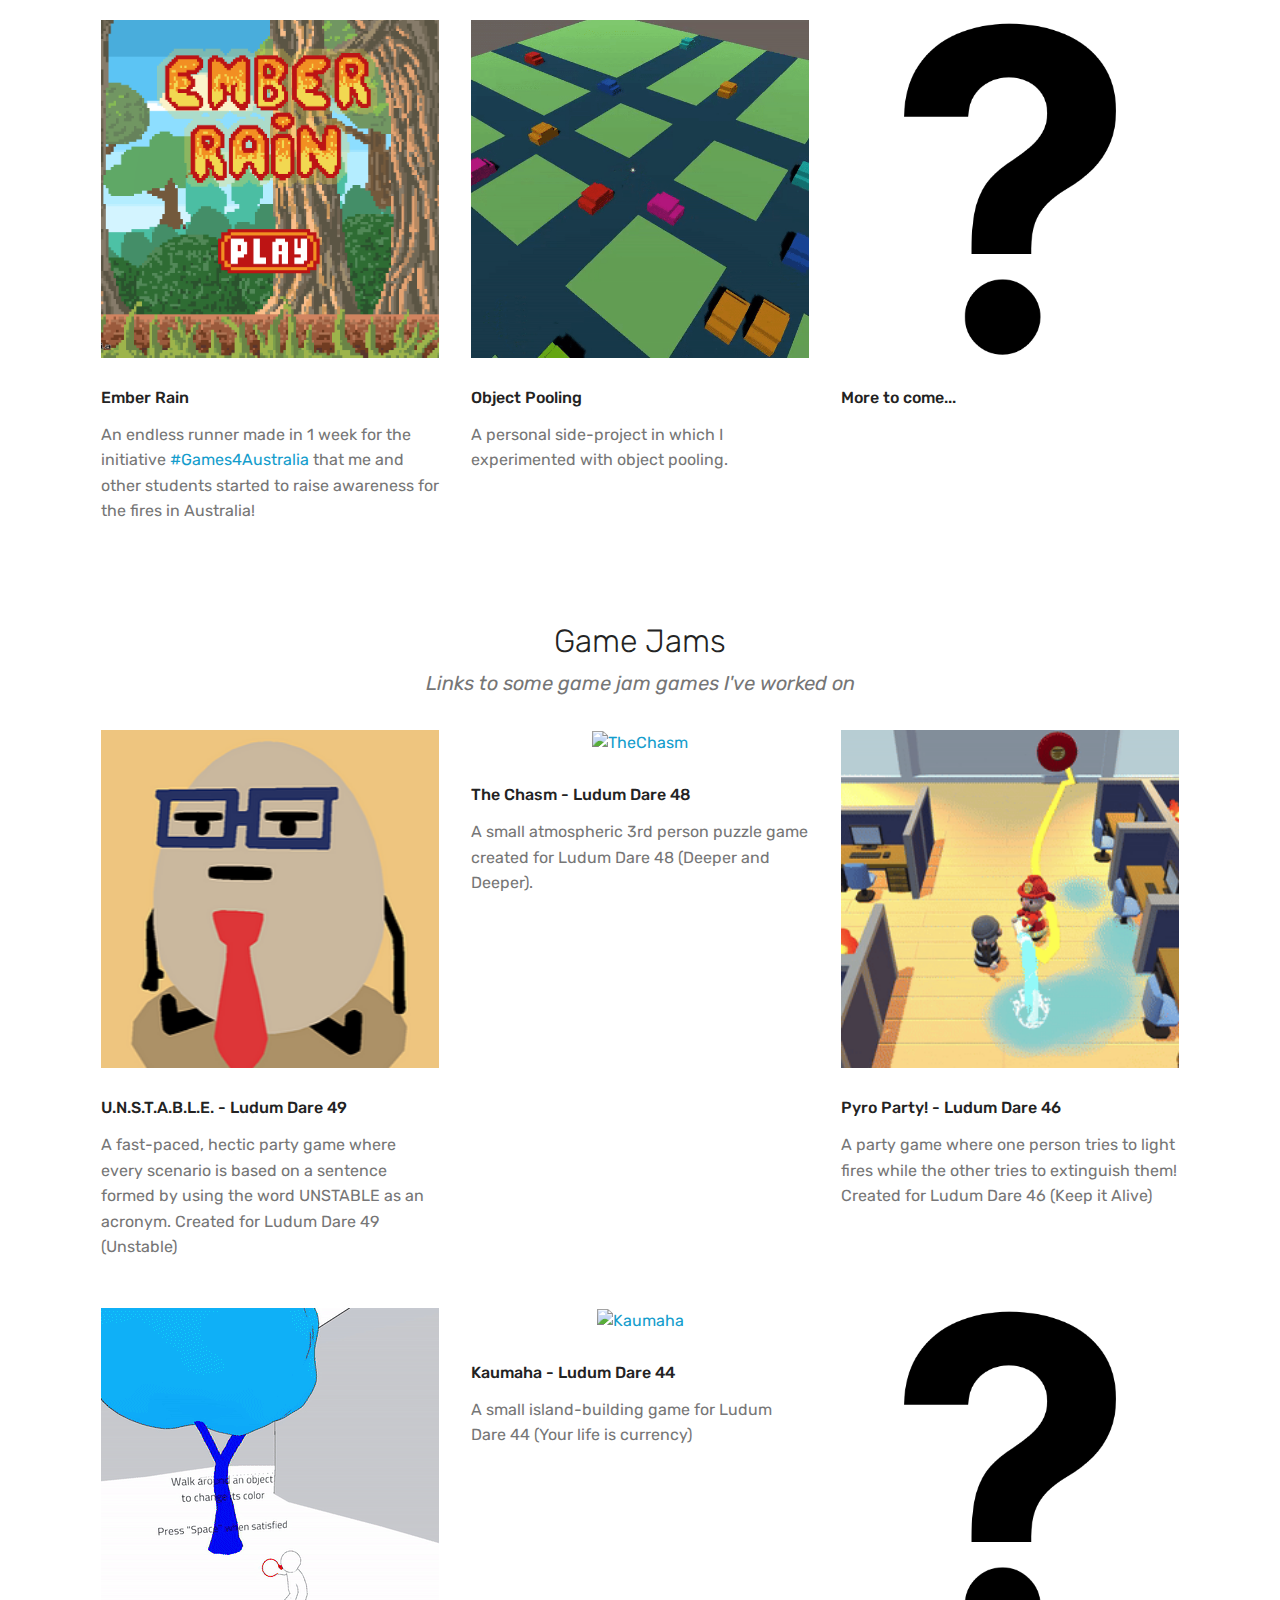
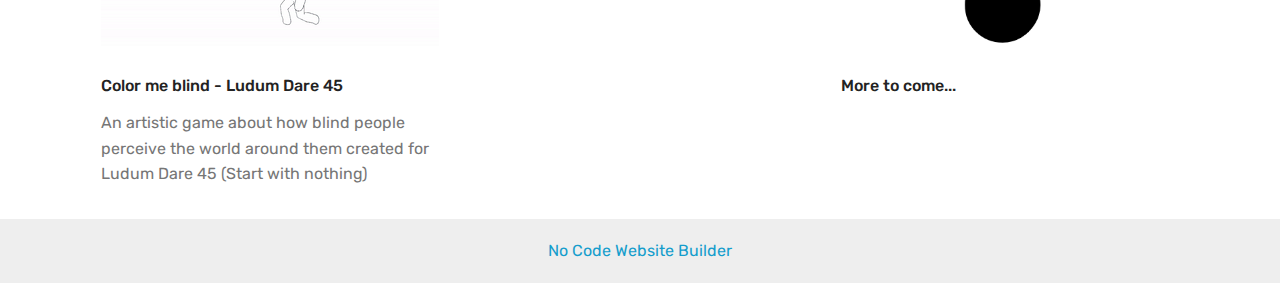
==== commit 9d2e1e0c: "Updated grammar, description and profile picture" ====
--- a/index.html
+++ b/index.html
@@ -21,7 +21,7 @@
   <link rel="stylesheet" href="assets/theme/css/style.css">
   <link rel="preload" href="https://fonts.googleapis.com/css?family=Rubik:300,300i,400,400i,500,500i,700,700i,900,900i&display=swap" as="style" onload="this.onload=null;this.rel='stylesheet'">
   <noscript><link rel="stylesheet" href="https://fonts.googleapis.com/css?family=Rubik:300,300i,400,400i,500,500i,700,700i,900,900i&display=swap"></noscript>
-  <link rel="preload" as="style" href="assets/mobirise/css/mbr-additional.css?v=soaGE6"><link rel="stylesheet" href="assets/mobirise/css/mbr-additional.css?v=soaGE6" type="text/css">
+  <link rel="preload" as="style" href="assets/mobirise/css/mbr-additional.css?v=j70Qqb"><link rel="stylesheet" href="assets/mobirise/css/mbr-additional.css?v=j70Qqb" type="text/css">
 
   
   
@@ -55,9 +55,7 @@
         </div>
         <div class="collapse navbar-collapse" id="navbarSupportedContent">
             <ul class="navbar-nav nav-dropdown nav-right" data-app-modern-menu="true"><li class="nav-item">
-                    <a class="nav-link link text-white display-4" href="https://ldjam.com/users/re-markable/games" target="_blank"><span class="mobi-mbri mobi-mbri-rocket mbr-iconfont mbr-iconfont-btn"></span>
-                        
-                        Game Jams<br></a>
+                    <a class="nav-link link text-white text-primary display-4" href="https://ldjam.com/users/re-markable/games" target="_blank"><span class="mobi-mbri mobi-mbri-rocket mbr-iconfont mbr-iconfont-btn"></span>Game Jams<br></a>
                 </li>
                 <li class="nav-item">
                     <a class="nav-link link text-white display-4" href="index.html#content1-9e"><span class="mobi-mbri mobi-mbri-layers mbr-iconfont mbr-iconfont-btn"></span>
@@ -101,7 +99,7 @@
                 <h1 class="mbr-section-title mbr-bold pb-3 mbr-fonts-style display-2">Mark Meerssman</h1>
                 
                 <p class="mbr-text pb-3 mbr-fonts-style display-5">
-                    A Unity Game Designer with a background in Programming<br><em>Owner of Markreel Games</em><br></p>
+                    Technical Game Designer, owner of Markreel Games<br></p>
                 
             </div>
         </div>
@@ -119,7 +117,7 @@
         <div class="col-md-12">
             <div class="media-container-row">
                 <div class="mbr-figure mbr-auto" style="width: 35%;">
-                    <img src="assets/images/mark-666x670.jpg" alt="Art by Fannfable" title="Art by Fannfable" class="roundedImage">
+                    <img src="assets/images/img-20240315-135938-628x628.jpeg" alt="Art by Fannfable" title="Art by Fannfable" class="roundedImage">
                 </div>
                 <div class=" align-left aside-content">
                     
@@ -137,7 +135,7 @@
                             </div>                
 
                             <div class="card-box">
-                                <p class="block-text mbr-fonts-style display-7"><br>A passionate game designer with a background in programming and over 9 years of experience in Unity and C#.<br><br>I think of games as a medium of art, where every creation offers a distinctive experience, evoking emotions and provoking thought in the player, whether it be with a clear societal message, or just to bring the player some light-hearted chuckles.<br></p><p>I'm working on bringing my own projects to life through my company: "Markreel Games" and am currently working on a humoristic puzzle game about the silliness of the Dutch language and its proverbs.</p><p>You can check out some of my previous work below!</p>
+                                <p class="block-text mbr-fonts-style display-7"><br>A passionate technical game designer with over 9 years of experience in Unity and C#.<br><br>I think of games as a medium of art, where every creation offers a distinctive experience, evoking emotions and provoking thought in the player, whether it be with a clear societal message, or just to bring the player some light-hearted chuckles.<br></p><p>I'm working on bringing my own projects to life through my company: "Markreel Games" and am currently working on a humoristic puzzle game about the silliness of the Dutch language and its proverbs.</p><p>You can check out some of my previous work below!</p>
                             </div>
                         </div>
 
@@ -160,17 +158,6 @@
     </div>          
 </section>
 
-<section class="mbr-section article content1 cid-slPun343YA" id="content1-9m">
-    
-     
-
-    <div class="container">
-        <div class="media-container-row">
-            <div class="mbr-text col-12 mbr-fonts-style display-7 col-md-12">&nbsp; &nbsp; &nbsp; &nbsp; &nbsp;Check out <a href="https://fannfable.com/" target="_blank">the artist</a> that drew me!</div>
-        </div>
-    </div>
-</section>
-
 <section class="mbr-section article content1 cid-u6UwuZLXQ7" id="content1-as">
     
      
@@ -205,7 +192,7 @@
 				<div class="text-wrapper">
 					<h2 class="mbr-section-title mb-4 mbr-fonts-style display-2">
 						<strong>Byne</strong></h2>
-					<p class="mbr-text mb-4 mbr-fonts-style display-7">A 3D puzzle/adventure game with a symbolic narrative about gender and the binary configuration of our society.&nbsp;<br><br>A personal project I have shelved for the time being. In the future I would like to further develop this game with the right team to support me.</p>
+					<p class="mbr-text mb-4 mbr-fonts-style display-7">A 3D puzzle/adventure game with a symbolic narrative about gender and the binary configuration of our society.&nbsp;<br><br>A personal project I have shelved for the time being. In the future, I would like to further develop this game with the right team to support me.</p>
 					<div class="mbr-section-btn mb-4"><a class="btn btn-primary display-7" href="https://linktr.ee/markreelgames" target="_blank">Learn more</a></div>
 				</div>
 			</div>
@@ -292,7 +279,7 @@
                     
                     <div class="card-box">
                         <h4 class="card-title mbr-fonts-style mb-2 display-7"><strong>Ada's Study</strong></h4>
-                        <h5 class="card-text mbr-fonts-style display-4">A mobile puzzle mystery experience I worked on during my internship at Sherlocked. I was responsible for refactoring a large portion of the code and writing / implementing new systems.<br><br><strong><a href="https://www.sherlocked.nl/ada" class="text-primary" target="_blank">VIEW PROJECT</a></strong></h5>
+                        <h5 class="card-text mbr-fonts-style display-4">A mobile puzzle mystery experience I worked on during my internship at Sherlocked. I was responsible for refactoring a large portion of the code and writing/implementing new systems.<br><br><strong><a href="https://www.sherlocked.nl/ada" class="text-primary" target="_blank">VIEW PROJECT</a></strong></h5>
                     </div>
                 </div>
             </div><div class="item features-without-image mb-5 col-12 col-md-6">
@@ -342,7 +329,7 @@
                     
                     <div class="card-box">
                         <h4 class="card-title mbr-fonts-style mb-2 display-7"><strong>Amor Fati</strong></h4>
-                        <h5 class="card-text mbr-fonts-style display-4">A challenging transmedial project in which me and my team were tasked to create a theater show / game hybrid. I was responsible for managing a team of 8 and contact between all disciplines.<br><br><div>Be sure to read <a href="https://www.hku.nl/nieuws/kerstvoorstelling-amor-fati" class="text-primary" target="_blank">this article</a> as well, for which I was interviewed!<br><br><a href="https://www.theaterwalhalla.nl/voorstelling/amor-fati/" class="text-primary" target="_blank">VIEW PROJECT</a></div></h5>
+                        <h5 class="card-text mbr-fonts-style display-4">A challenging transmedial project in which me and my team were tasked to create a theater show/game hybrid. I was responsible for managing a team of 8 and contact between all disciplines.<br><br><div>Be sure to read <a href="https://www.hku.nl/nieuws/kerstvoorstelling-amor-fati" class="text-primary" target="_blank">this article</a> as well, for which I was interviewed!<br><br><a href="https://www.theaterwalhalla.nl/voorstelling/amor-fati/" class="text-primary" target="_blank">VIEW PROJECT</a></div></h5>
                     </div>
                 </div>
             </div><div class="item features-without-image mb-5 col-12 col-md-6">
@@ -424,7 +411,7 @@
                         <h4 class="card-title pb-3 mbr-fonts-style display-7">
                             Tòngkǔ
                         </h4>
-                        <p class="mbr-text mbr-fonts-style display-7">An evironment that depicts how I felt when I experienced my brother getting injured in a firework accident.<br></p>
+                        <p class="mbr-text mbr-fonts-style display-7">An environment that depicts how I felt when I experienced my brother getting injured in a firework accident.<br></p>
                     </div>
                 </div>
             </div>
@@ -437,7 +424,7 @@
                     <div class="card-box ">
                         <h4 class="card-title pb-3 mbr-fonts-style display-7">
                             Proefkolonie</h4>
-                        <p class="mbr-text mbr-fonts-style display-7">A game about the first colony in the Netherlands. Commissioned by museum "De Proefkolonie", my first official client!</p>
+                        <p class="mbr-text mbr-fonts-style display-7">A game about the first colony in the Netherlands. Commissioned by the museum "De Proefkolonie", my first official client!</p>
                     </div>
                 </div>
             </div>
@@ -449,7 +436,7 @@
                     </div>
                     <div class="card-box">
                         <h4 class="card-title pb-3 mbr-fonts-style display-7">Lonely this Christmas</h4>
-                        <p class="mbr-text mbr-fonts-style display-7">A mind-boggling, perception warping VR horror game where the player experiences things that makes them question reality.<br></p>
+                        <p class="mbr-text mbr-fonts-style display-7">A mind-boggling, perception-warping VR horror game where the player experiences things that make them question reality.<br></p>
                     </div>
                 </div>
             </div>
@@ -548,7 +535,7 @@
                     <div class="card-box">
                         <h4 class="card-title pb-3 mbr-fonts-style display-7">
                             U.N.S.T.A.B.L.E. - Ludum Dare 49</h4>
-                        <p class="mbr-text mbr-fonts-style display-7">A fast paced, hectic party game where every scenario is based on a sentenced formed by using the word UNSTABLE as an acronym. Created for Ludum Dare 49 (Unstable)<br></p>
+                        <p class="mbr-text mbr-fonts-style display-7">A fast-paced, hectic party game where every scenario is based on a sentence formed by using the word UNSTABLE as an acronym. Created for Ludum Dare 49 (Unstable)<br></p>
                     </div>
                 </div>
             </div>
@@ -573,7 +560,7 @@
                     </div>
                     <div class="card-box">
                         <h4 class="card-title pb-3 mbr-fonts-style display-7">Pyro Party! - Ludum Dare 46</h4>
-                        <p class="mbr-text mbr-fonts-style display-7">A party game where one person tries to light fires while the other tries to extinguish them! Created for Ludum Dare 46 (Keep it alive)<br></p>
+                        <p class="mbr-text mbr-fonts-style display-7">A party game where one person tries to light fires while the other tries to extinguish them! Created for Ludum Dare 46 (Keep it Alive)<br></p>
                     </div>
                 </div>
             </div>
@@ -612,7 +599,7 @@
                     <div class="card-box ">
                         <h4 class="card-title pb-3 mbr-fonts-style display-7">
                             Kaumaha - Ludum Dare 44</h4>
-                        <p class="mbr-text mbr-fonts-style display-7">A small island building game for Ludum Dare 44 (Your life is currency)</p>
+                        <p class="mbr-text mbr-fonts-style display-7">A small island-building game for Ludum Dare 44 (Your life is currency)</p>
                     </div>
                 </div>
             </div>
--- a/assets/mobirise/css/mbr-additional.css
+++ b/assets/mobirise/css/mbr-additional.css
@@ -1029,7 +1029,7 @@
 }
 .cid-s9ZLsquRdg {
   padding-top: 390px;
-  padding-bottom: 360px;
+  padding-bottom: 300px;
 }
 .cid-s9ZLsquRdg .mbr-media span {
   font-size: 48px;
@@ -1105,7 +1105,7 @@
 }
 .cid-sl8JMffKu6 {
   padding-top: 0px;
-  padding-bottom: 0px;
+  padding-bottom: 30px;
   background-color: #232323;
 }
 .cid-sl8JMffKu6 h2 {
@@ -1174,22 +1174,6 @@
 .cid-sl8JMffKu6 P {
   color: #ffffff;
   text-align: left;
-}
-.cid-slPun343YA {
-  padding-top: 0px;
-  padding-bottom: 30px;
-  background-color: #232323;
-}
-.cid-slPun343YA .mbr-text,
-.cid-slPun343YA blockquote {
-  color: #767676;
-}
-.cid-slPun343YA .mbr-text {
-  color: #ffffff;
-  text-align: left;
-}
-.cid-slPun343YA .mbr-text P {
-  text-align: center;
 }
 .cid-u6UwuZLXQ7 {
   padding-top: 75px;
--- a/assets/mobirise/css/mbr-additional.css
+++ b/assets/mobirise/css/mbr-additional.css
@@ -1029,7 +1029,7 @@
 }
 .cid-s9ZLsquRdg {
   padding-top: 390px;
-  padding-bottom: 360px;
+  padding-bottom: 300px;
 }
 .cid-s9ZLsquRdg .mbr-media span {
   font-size: 48px;
@@ -1105,7 +1105,7 @@
 }
 .cid-sl8JMffKu6 {
   padding-top: 0px;
-  padding-bottom: 0px;
+  padding-bottom: 30px;
   background-color: #232323;
 }
 .cid-sl8JMffKu6 h2 {
@@ -1174,22 +1174,6 @@
 .cid-sl8JMffKu6 P {
   color: #ffffff;
   text-align: left;
-}
-.cid-slPun343YA {
-  padding-top: 0px;
-  padding-bottom: 30px;
-  background-color: #232323;
-}
-.cid-slPun343YA .mbr-text,
-.cid-slPun343YA blockquote {
-  color: #767676;
-}
-.cid-slPun343YA .mbr-text {
-  color: #ffffff;
-  text-align: left;
-}
-.cid-slPun343YA .mbr-text P {
-  text-align: center;
 }
 .cid-u6UwuZLXQ7 {
   padding-top: 75px;
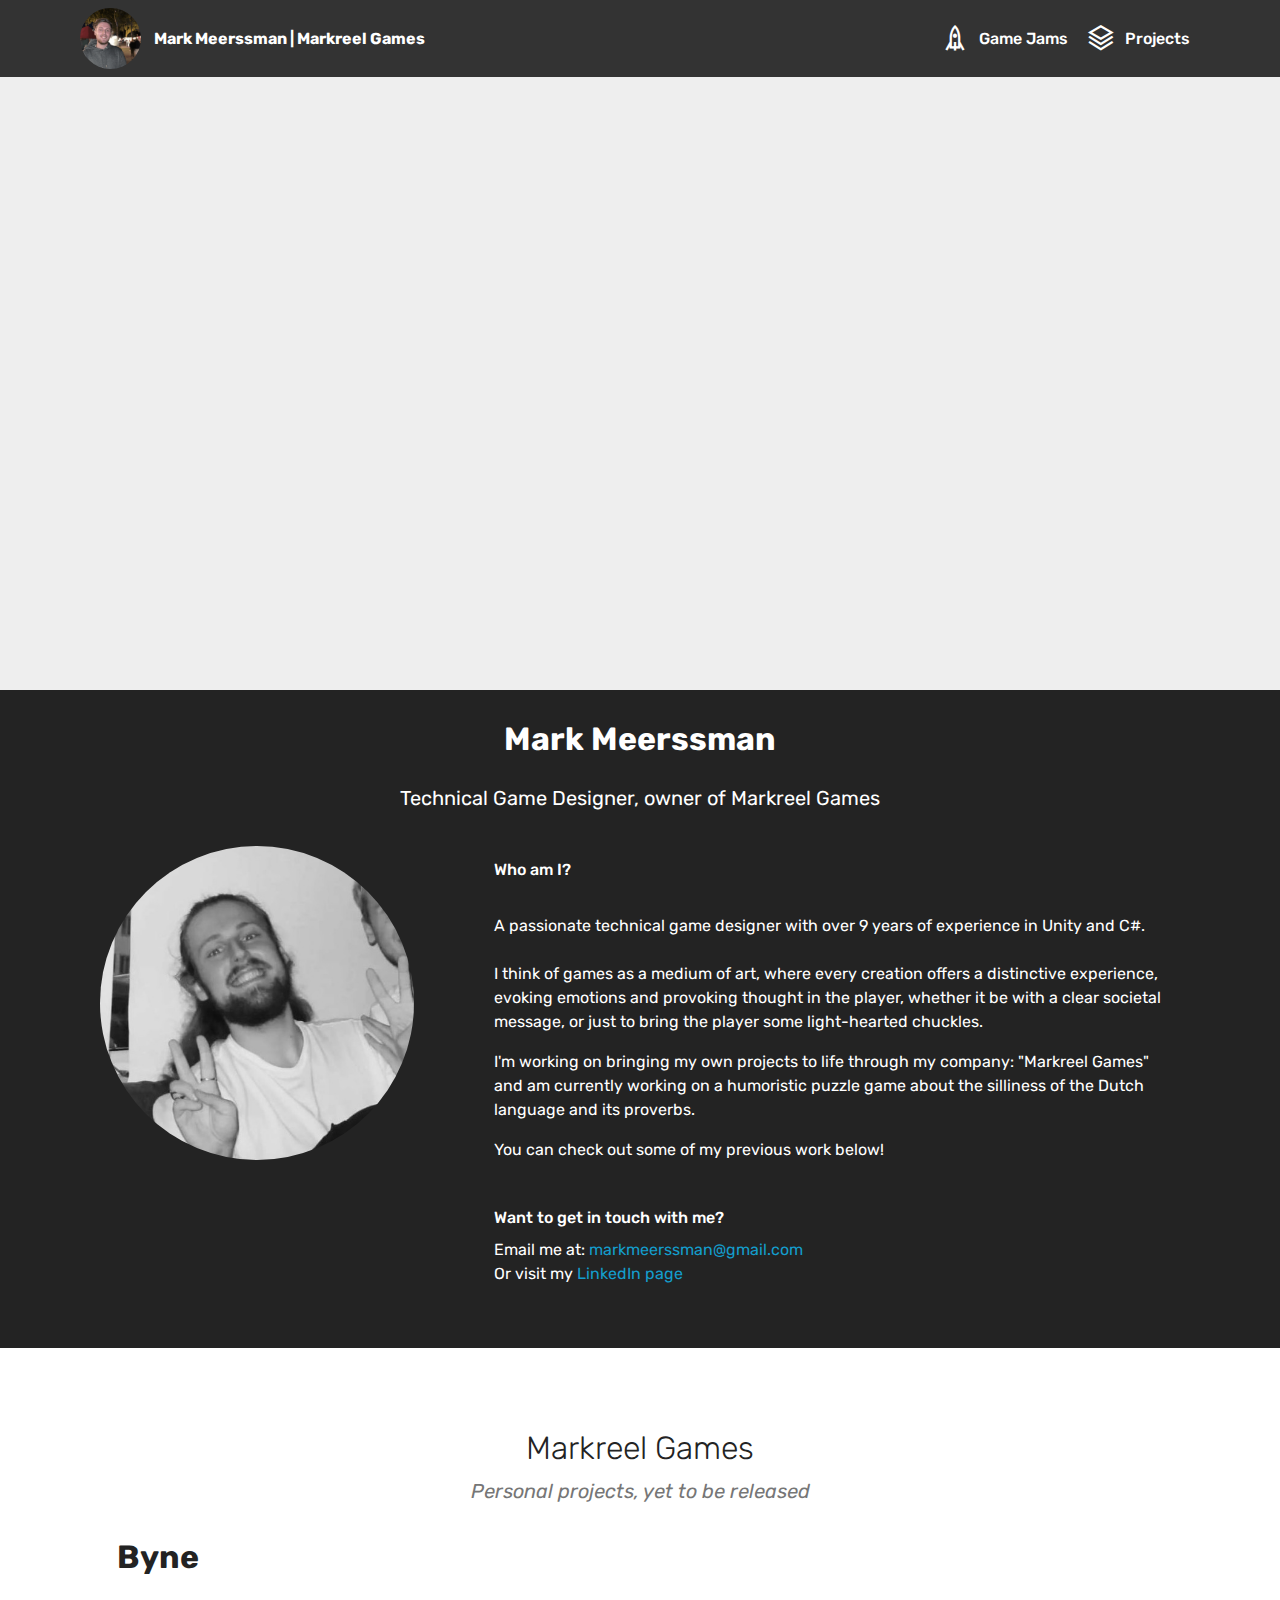
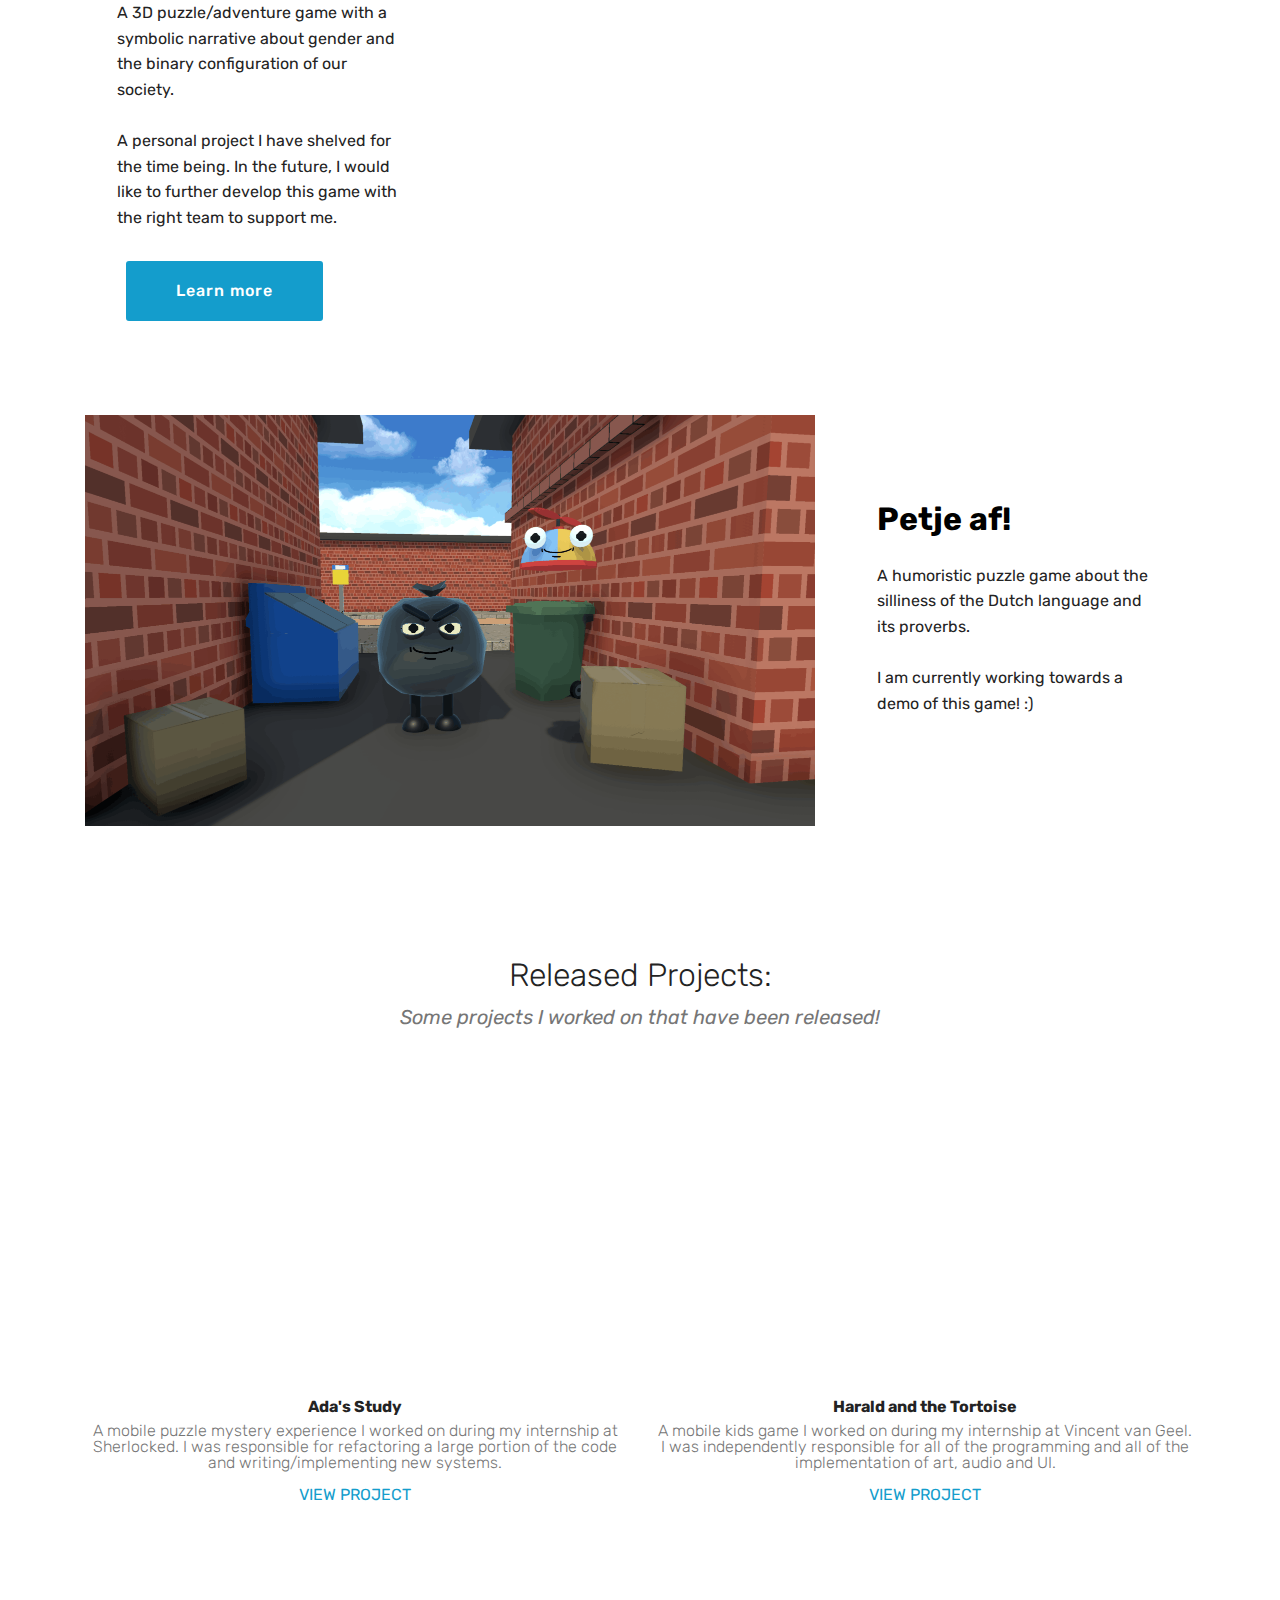
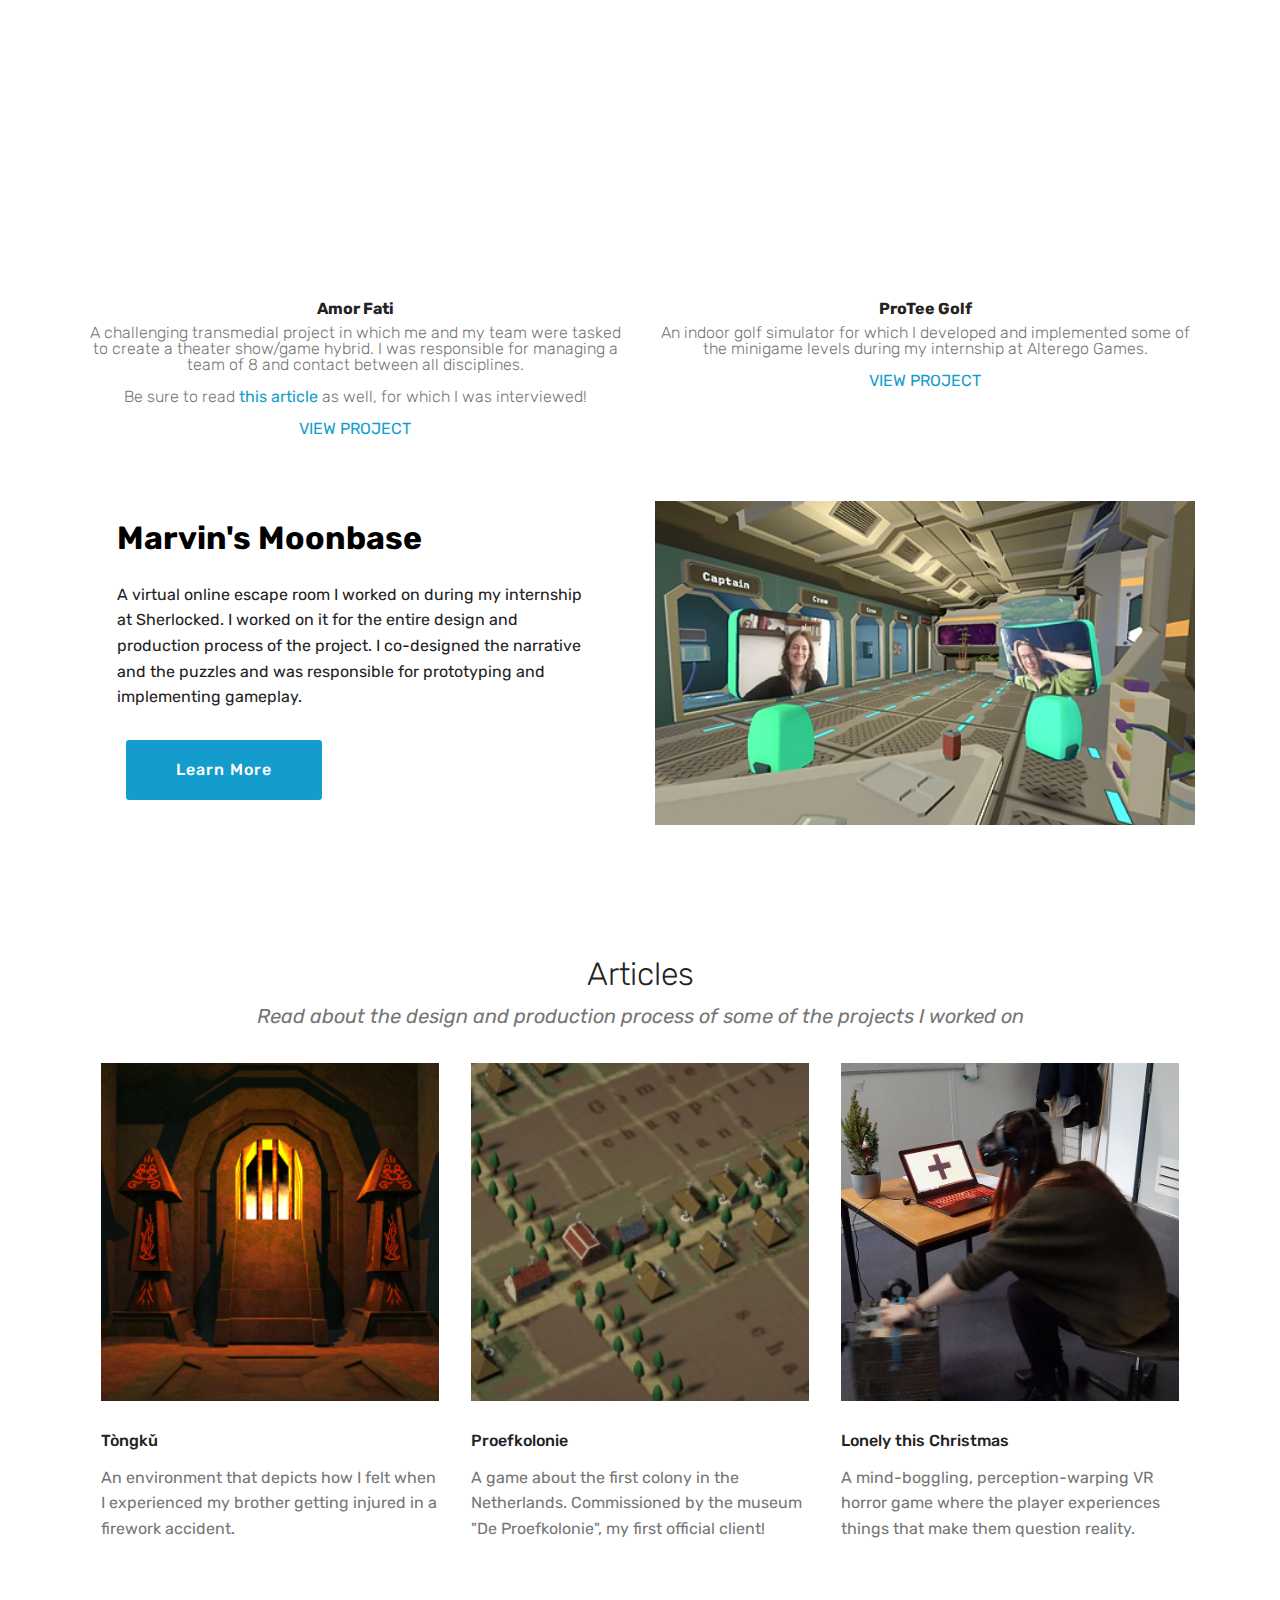
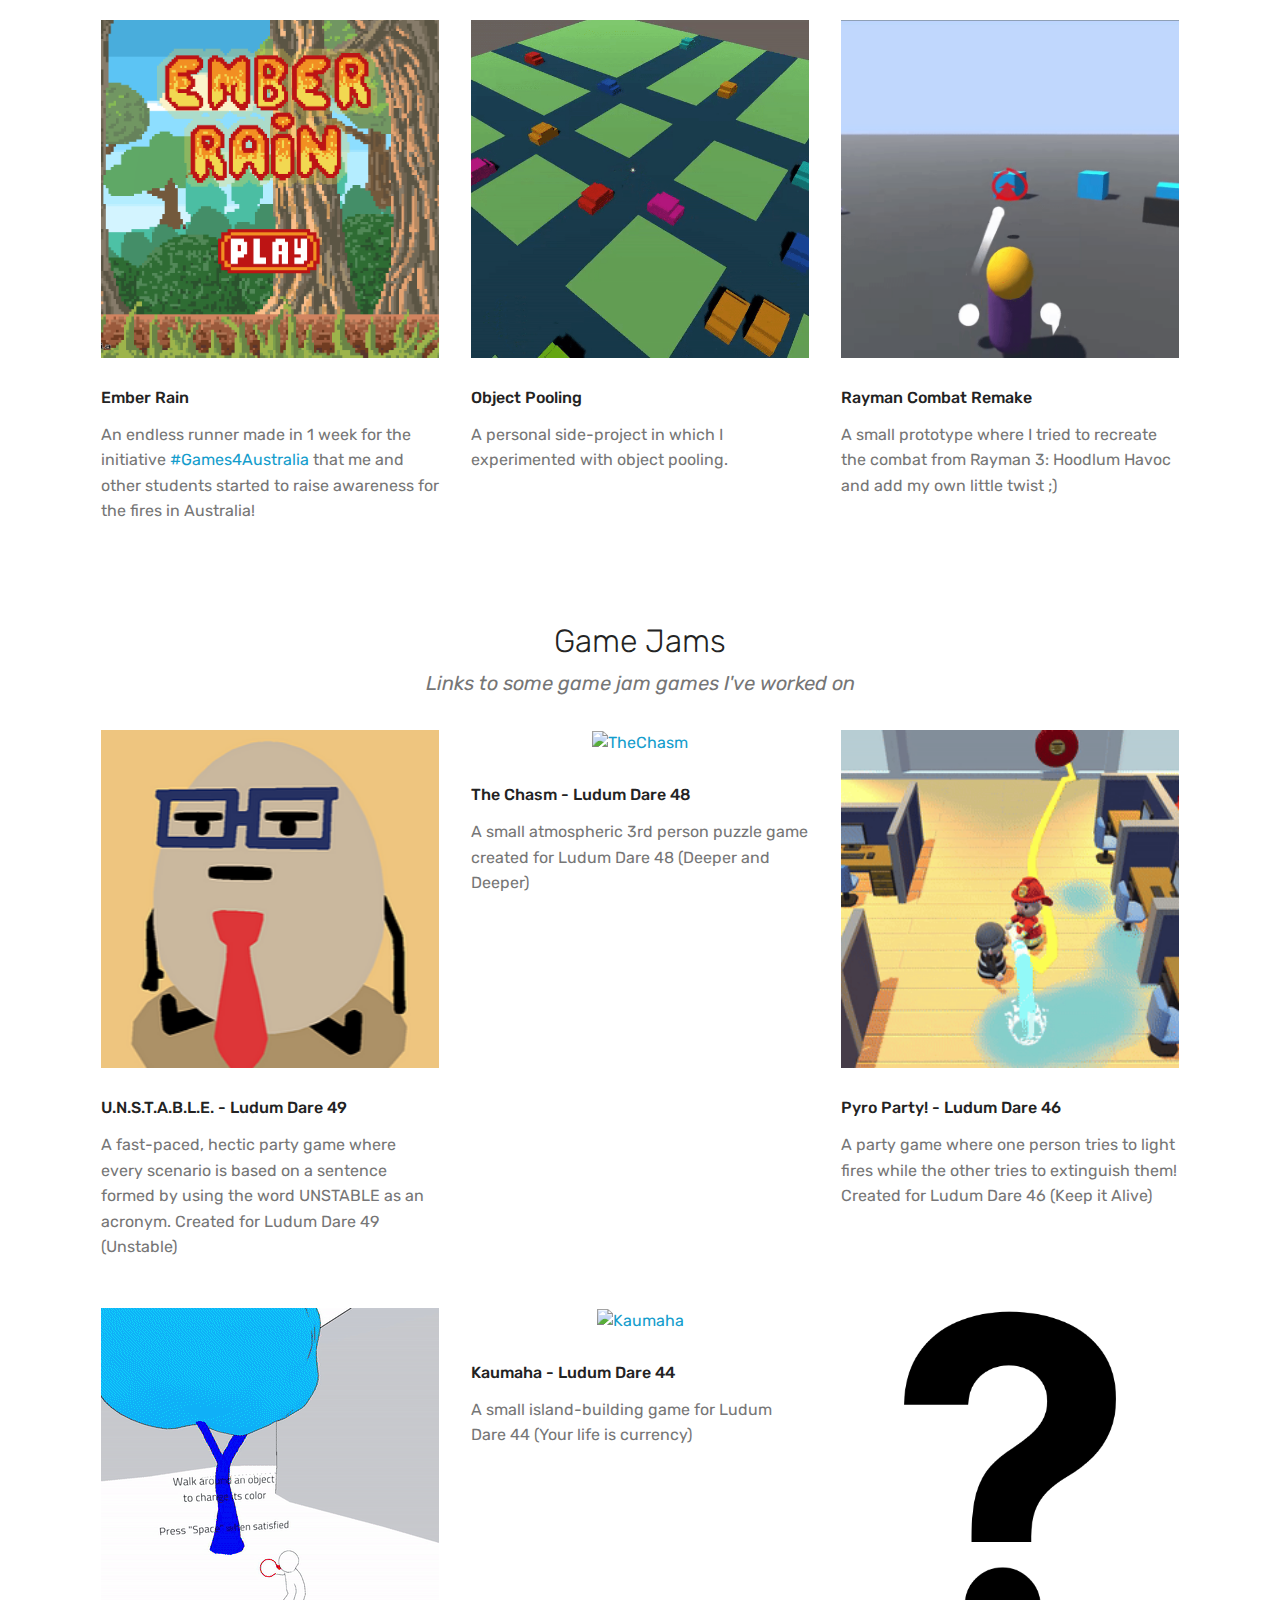
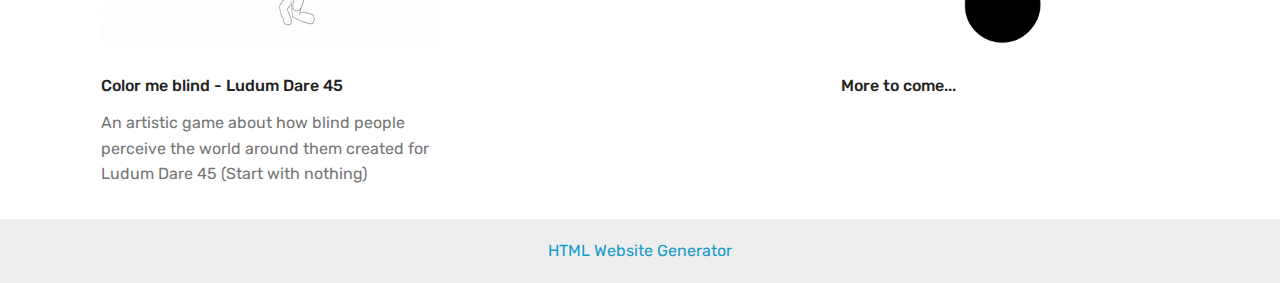
==== commit 783cab03: "Added a short article about the Rayman Combat Remake Prototype I made a while back" ====
--- a/index.html
+++ b/index.html
@@ -21,7 +21,7 @@
   <link rel="stylesheet" href="assets/theme/css/style.css">
   <link rel="preload" href="https://fonts.googleapis.com/css?family=Rubik:300,300i,400,400i,500,500i,700,700i,900,900i&display=swap" as="style" onload="this.onload=null;this.rel='stylesheet'">
   <noscript><link rel="stylesheet" href="https://fonts.googleapis.com/css?family=Rubik:300,300i,400,400i,500,500i,700,700i,900,900i&display=swap"></noscript>
-  <link rel="preload" as="style" href="assets/mobirise/css/mbr-additional.css?v=j70Qqb"><link rel="stylesheet" href="assets/mobirise/css/mbr-additional.css?v=j70Qqb" type="text/css">
+  <link rel="preload" as="style" href="assets/mobirise/css/mbr-additional.css?v=lZeZBB"><link rel="stylesheet" href="assets/mobirise/css/mbr-additional.css?v=lZeZBB" type="text/css">
 
   
   
@@ -483,6 +483,130 @@
             <div class="card p-3 col-12 col-md-6 col-lg-4">
                 <div class="card-wrapper">
                     <div class="card-img">
+                        <a href="page7.html"><img src="assets/images/raymanprototype-attack-1-squared.gif" alt="Rayman Remake" title=""></a>
+                    </div>
+                    <div class="card-box">
+                        <h4 class="card-title pb-3 mbr-fonts-style display-7">Rayman Combat Remake</h4>
+                        <p class="mbr-text mbr-fonts-style display-7">A small prototype where I tried to recreate the combat from Rayman 3: Hoodlum Havoc and add my own little twist ;)</p>
+                    </div>
+                </div>
+            </div>
+
+            
+        </div>
+    </div>
+</section>
+
+<section class="mbr-section article content1 cid-u7012zXvsh" id="content1-ay">
+    
+     
+
+    <div class="container">
+        <div class="media-container-row">
+            <div class="mbr-text col-12 mbr-fonts-style display-2 col-md-12">Game Jams</div>
+        </div>
+    </div>
+</section>
+
+<section class="mbr-section article content1 cid-u7013sS8bx" id="content1-az">
+    
+     
+
+    <div class="container">
+        <div class="media-container-row">
+            <div class="mbr-text col-12 mbr-fonts-style display-5 col-md-12"><em>Links to some game jam games I've worked on</em></div>
+        </div>
+    </div>
+</section>
+
+<section class="features2 cid-u7017ey36r" id="features2-b0">
+
+    
+
+    
+    
+    <div class="container">
+        <div class="media-container-row">
+            <div class="card p-3 col-12 col-md-6 col-lg-4">
+                <div class="card-wrapper">
+                    <div class="card-img">
+                        <a href="https://koalafish-studios.itch.io/unstable-post-deadline" target="_blank"><img src="assets/images/onev7t-315x250.png" alt="Unstable" title=""></a>
+                    </div>
+                    <div class="card-box">
+                        <h4 class="card-title pb-3 mbr-fonts-style display-7">
+                            U.N.S.T.A.B.L.E. - Ludum Dare 49</h4>
+                        <p class="mbr-text mbr-fonts-style display-7">A fast-paced, hectic party game where every scenario is based on a sentence formed by using the word UNSTABLE as an acronym. Created for Ludum Dare 49 (Unstable)<br></p>
+                    </div>
+                </div>
+            </div>
+
+            <div class="card p-3 col-12 col-md-6 col-lg-4">
+                <div class="card-wrapper">
+                    <div class="card-img">
+                        <a href="https://koalafish-studios.itch.io/the-chasm-v2" target="_blank"><img src="assets/images/thechasm-gameplay-1-square.gif" alt="TheChasm" title=""></a>
+                    </div>
+                    <div class="card-box ">
+                        <h4 class="card-title pb-3 mbr-fonts-style display-7">
+                            The Chasm - Ludum Dare 48</h4>
+                        <p class="mbr-text mbr-fonts-style display-7"> A small atmospheric 3rd person puzzle game created for Ludum Dare 48  (Deeper and Deeper)</p>
+                    </div>
+                </div>
+            </div>
+
+            <div class="card p-3 col-12 col-md-6 col-lg-4">
+                <div class="card-wrapper">
+                    <div class="card-img">
+                        <a href="https://koalafish-studios.itch.io/pyro-party" target="_blank"><img src="assets/images/pyroparty-slip-3-cropped.gif" alt="PyroParty" title=""></a>
+                    </div>
+                    <div class="card-box">
+                        <h4 class="card-title pb-3 mbr-fonts-style display-7">Pyro Party! - Ludum Dare 46</h4>
+                        <p class="mbr-text mbr-fonts-style display-7">A party game where one person tries to light fires while the other tries to extinguish them! Created for Ludum Dare 46 (Keep it Alive)<br></p>
+                    </div>
+                </div>
+            </div>
+
+            
+        </div>
+    </div>
+</section>
+
+<section class="features2 cid-u7017ZHYq8" id="features2-b1">
+
+    
+
+    
+    
+    <div class="container">
+        <div class="media-container-row">
+            <div class="card p-3 col-12 col-md-6 col-lg-4">
+                <div class="card-wrapper">
+                    <div class="card-img">
+                        <a href="https://re-markable.itch.io/color-me-blind" target="_blank"><img src="assets/images/colormeblind-gameplay-1-squared.gif" alt="ColorMeBlind" title=""></a>
+                    </div>
+                    <div class="card-box">
+                        <h4 class="card-title pb-3 mbr-fonts-style display-7">
+                            Color me blind - Ludum Dare 45</h4>
+                        <p class="mbr-text mbr-fonts-style display-7">An artistic game about how blind people perceive the world around them created for Ludum Dare 45 (Start with nothing)<br></p>
+                    </div>
+                </div>
+            </div>
+
+            <div class="card p-3 col-12 col-md-6 col-lg-4">
+                <div class="card-wrapper">
+                    <div class="card-img">
+                        <a href="https://re-markable.itch.io/kaumaha" target="_blank"><img src="assets/images/kaumaha-cropped.gif" alt="Kaumaha" title=""></a>
+                    </div>
+                    <div class="card-box ">
+                        <h4 class="card-title pb-3 mbr-fonts-style display-7">
+                            Kaumaha - Ludum Dare 44</h4>
+                        <p class="mbr-text mbr-fonts-style display-7">A small island-building game for Ludum Dare 44 (Your life is currency)</p>
+                    </div>
+                </div>
+            </div>
+
+            <div class="card p-3 col-12 col-md-6 col-lg-4">
+                <div class="card-wrapper">
+                    <div class="card-img">
                         <img src="assets/images/black-question-mark-500x500.png" alt="Mobirise" title="">
                     </div>
                     <div class="card-box">
@@ -495,131 +619,7 @@
             
         </div>
     </div>
-</section>
-
-<section class="mbr-section article content1 cid-u7012zXvsh" id="content1-ay">
-    
-     
-
-    <div class="container">
-        <div class="media-container-row">
-            <div class="mbr-text col-12 mbr-fonts-style display-2 col-md-12">Game Jams</div>
-        </div>
-    </div>
-</section>
-
-<section class="mbr-section article content1 cid-u7013sS8bx" id="content1-az">
-    
-     
-
-    <div class="container">
-        <div class="media-container-row">
-            <div class="mbr-text col-12 mbr-fonts-style display-5 col-md-12"><em>Links to some game jam games I've worked on</em></div>
-        </div>
-    </div>
-</section>
-
-<section class="features2 cid-u7017ey36r" id="features2-b0">
-
-    
-
-    
-    
-    <div class="container">
-        <div class="media-container-row">
-            <div class="card p-3 col-12 col-md-6 col-lg-4">
-                <div class="card-wrapper">
-                    <div class="card-img">
-                        <a href="https://koalafish-studios.itch.io/unstable-post-deadline" target="_blank"><img src="assets/images/onev7t-315x250.png" alt="Unstable" title=""></a>
-                    </div>
-                    <div class="card-box">
-                        <h4 class="card-title pb-3 mbr-fonts-style display-7">
-                            U.N.S.T.A.B.L.E. - Ludum Dare 49</h4>
-                        <p class="mbr-text mbr-fonts-style display-7">A fast-paced, hectic party game where every scenario is based on a sentence formed by using the word UNSTABLE as an acronym. Created for Ludum Dare 49 (Unstable)<br></p>
-                    </div>
-                </div>
-            </div>
-
-            <div class="card p-3 col-12 col-md-6 col-lg-4">
-                <div class="card-wrapper">
-                    <div class="card-img">
-                        <a href="https://koalafish-studios.itch.io/the-chasm-v2" target="_blank"><img src="assets/images/thechasm-gameplay-1-square.gif" alt="TheChasm" title=""></a>
-                    </div>
-                    <div class="card-box ">
-                        <h4 class="card-title pb-3 mbr-fonts-style display-7">
-                            The Chasm - Ludum Dare 48</h4>
-                        <p class="mbr-text mbr-fonts-style display-7"> A small atmospheric 3rd person puzzle game created for Ludum Dare 48  (Deeper and Deeper).</p>
-                    </div>
-                </div>
-            </div>
-
-            <div class="card p-3 col-12 col-md-6 col-lg-4">
-                <div class="card-wrapper">
-                    <div class="card-img">
-                        <a href="https://koalafish-studios.itch.io/pyro-party" target="_blank"><img src="assets/images/pyroparty-slip-3-cropped.gif" alt="PyroParty" title=""></a>
-                    </div>
-                    <div class="card-box">
-                        <h4 class="card-title pb-3 mbr-fonts-style display-7">Pyro Party! - Ludum Dare 46</h4>
-                        <p class="mbr-text mbr-fonts-style display-7">A party game where one person tries to light fires while the other tries to extinguish them! Created for Ludum Dare 46 (Keep it Alive)<br></p>
-                    </div>
-                </div>
-            </div>
-
-            
-        </div>
-    </div>
-</section>
-
-<section class="features2 cid-u7017ZHYq8" id="features2-b1">
-
-    
-
-    
-    
-    <div class="container">
-        <div class="media-container-row">
-            <div class="card p-3 col-12 col-md-6 col-lg-4">
-                <div class="card-wrapper">
-                    <div class="card-img">
-                        <a href="https://re-markable.itch.io/color-me-blind" target="_blank"><img src="assets/images/colormeblind-gameplay-1-squared.gif" alt="ColorMeBlind" title=""></a>
-                    </div>
-                    <div class="card-box">
-                        <h4 class="card-title pb-3 mbr-fonts-style display-7">
-                            Color me blind - Ludum Dare 45</h4>
-                        <p class="mbr-text mbr-fonts-style display-7">An artistic game about how blind people perceive the world around them created for Ludum Dare 45 (Start with nothing)<br></p>
-                    </div>
-                </div>
-            </div>
-
-            <div class="card p-3 col-12 col-md-6 col-lg-4">
-                <div class="card-wrapper">
-                    <div class="card-img">
-                        <a href="https://re-markable.itch.io/kaumaha" target="_blank"><img src="assets/images/kaumaha-cropped.gif" alt="Kaumaha" title=""></a>
-                    </div>
-                    <div class="card-box ">
-                        <h4 class="card-title pb-3 mbr-fonts-style display-7">
-                            Kaumaha - Ludum Dare 44</h4>
-                        <p class="mbr-text mbr-fonts-style display-7">A small island-building game for Ludum Dare 44 (Your life is currency)</p>
-                    </div>
-                </div>
-            </div>
-
-            <div class="card p-3 col-12 col-md-6 col-lg-4">
-                <div class="card-wrapper">
-                    <div class="card-img">
-                        <img src="assets/images/black-question-mark-500x500.png" alt="Mobirise" title="">
-                    </div>
-                    <div class="card-box">
-                        <h4 class="card-title pb-3 mbr-fonts-style display-7">More to come...</h4>
-                        <p class="mbr-text mbr-fonts-style display-7"></p>
-                    </div>
-                </div>
-            </div>
-
-            
-        </div>
-    </div>
-</section><section class="display-7" style="padding: 0;align-items: center;justify-content: center;flex-wrap: wrap;    align-content: center;display: flex;position: relative;height: 4rem;"><a href="https://mobiri.se/2055132" style="flex: 1 1;height: 4rem;position: absolute;width: 100%;z-index: 1;"><img alt="" style="height: 4rem;" src="[data-uri]"></a><p style="margin: 0;text-align: center;" class="display-7">&#8204;</p><a style="z-index:1" href="https://mobirise.com/builder/no-code-website-builder.html">No Code Website Builder</a></section><script src="assets/popper/popper.min.js"></script>  <script src="assets/web/assets/jquery/jquery.min.js"></script>  <script src="assets/bootstrap/js/bootstrap.min.js"></script>  <script src="assets/tether/tether.min.js"></script>  <script src="assets/smoothscroll/smooth-scroll.js"></script>  <script src="assets/dropdown/js/nav-dropdown.js"></script>  <script src="assets/dropdown/js/navbar-dropdown.js"></script>  <script src="assets/touchswipe/jquery.touch-swipe.min.js"></script>  <script src="assets/playervimeo/vimeo_player.js"></script>  <script src="assets/ytplayer/jquery.mb.ytplayer.min.js"></script>  <script src="assets/vimeoplayer/jquery.mb.vimeo_player.js"></script>  <script src="assets/theme/js/script.js"></script>  
+</section><section class="display-7" style="padding: 0;align-items: center;justify-content: center;flex-wrap: wrap;    align-content: center;display: flex;position: relative;height: 4rem;"><a href="https://mobiri.se/2055132" style="flex: 1 1;height: 4rem;position: absolute;width: 100%;z-index: 1;"><img alt="" style="height: 4rem;" src="[data-uri]"></a><p style="margin: 0;text-align: center;" class="display-7">&#8204;</p><a style="z-index:1" href="https://mobirise.com/html-builder.html">HTML Website Generator</a></section><script src="assets/popper/popper.min.js"></script>  <script src="assets/web/assets/jquery/jquery.min.js"></script>  <script src="assets/bootstrap/js/bootstrap.min.js"></script>  <script src="assets/tether/tether.min.js"></script>  <script src="assets/smoothscroll/smooth-scroll.js"></script>  <script src="assets/dropdown/js/nav-dropdown.js"></script>  <script src="assets/dropdown/js/navbar-dropdown.js"></script>  <script src="assets/touchswipe/jquery.touch-swipe.min.js"></script>  <script src="assets/playervimeo/vimeo_player.js"></script>  <script src="assets/ytplayer/jquery.mb.ytplayer.min.js"></script>  <script src="assets/vimeoplayer/jquery.mb.vimeo_player.js"></script>  <script src="assets/theme/js/script.js"></script>  
   
   
  <div id="scrollToTop" class="scrollToTop mbr-arrow-up"><a style="text-align: center;"><i class="mbr-arrow-up-icon mbr-arrow-up-icon-cm cm-icon cm-icon-smallarrow-up"></i></a></div>
--- a/assets/mobirise/css/mbr-additional.css
+++ b/assets/mobirise/css/mbr-additional.css
@@ -6767,3 +6767,626 @@
 .cid-shOD2NMCpg .mbr-text P {
   text-align: center;
 }
+.cid-uc01Z4a2GG .navbar {
+  padding: .5rem 0;
+  background: #333333;
+  transition: none;
+  min-height: 77px;
+}
+.cid-uc01Z4a2GG .navbar-dropdown.bg-color.transparent.opened {
+  background: #333333;
+}
+.cid-uc01Z4a2GG a {
+  font-style: normal;
+}
+.cid-uc01Z4a2GG .nav-item span {
+  padding-right: 0.4em;
+  line-height: 0.5em;
+  vertical-align: text-bottom;
+  position: relative;
+  text-decoration: none;
+}
+.cid-uc01Z4a2GG .nav-item a {
+  display: -webkit-flex;
+  align-items: center;
+  justify-content: center;
+  padding: 0.7rem 0 !important;
+  margin: 0rem .65rem !important;
+  -webkit-align-items: center;
+  -webkit-justify-content: center;
+}
+.cid-uc01Z4a2GG .nav-item:focus,
+.cid-uc01Z4a2GG .nav-link:focus {
+  outline: none;
+}
+.cid-uc01Z4a2GG .btn {
+  padding: 0.4rem 1.5rem;
+  display: -webkit-inline-flex;
+  align-items: center;
+  -webkit-align-items: center;
+}
+.cid-uc01Z4a2GG .btn .mbr-iconfont {
+  font-size: 1.6rem;
+}
+.cid-uc01Z4a2GG .menu-logo {
+  margin-right: auto;
+}
+.cid-uc01Z4a2GG .menu-logo .navbar-brand {
+  display: flex;
+  margin-left: 5rem;
+  padding: 0;
+  transition: padding .2s;
+  min-height: 3.8rem;
+  -webkit-align-items: center;
+  align-items: center;
+}
+.cid-uc01Z4a2GG .menu-logo .navbar-brand .navbar-caption-wrap {
+  display: flex;
+  -webkit-align-items: center;
+  align-items: center;
+  word-break: break-word;
+  min-width: 7rem;
+  margin: .3rem 0;
+}
+.cid-uc01Z4a2GG .menu-logo .navbar-brand .navbar-caption-wrap .navbar-caption {
+  line-height: 1.2rem !important;
+  padding-right: 2rem;
+}
+.cid-uc01Z4a2GG .menu-logo .navbar-brand .navbar-logo {
+  font-size: 4rem;
+  transition: font-size 0.25s;
+}
+.cid-uc01Z4a2GG .menu-logo .navbar-brand .navbar-logo img {
+  display: flex;
+}
+.cid-uc01Z4a2GG .menu-logo .navbar-brand .navbar-logo .mbr-iconfont {
+  transition: font-size 0.25s;
+}
+.cid-uc01Z4a2GG .menu-logo .navbar-brand .navbar-logo a {
+  display: inline-flex;
+}
+.cid-uc01Z4a2GG .navbar-toggleable-sm .navbar-collapse {
+  justify-content: flex-end;
+  -webkit-justify-content: flex-end;
+  padding-right: 5rem;
+  width: auto;
+}
+.cid-uc01Z4a2GG .navbar-toggleable-sm .navbar-collapse .navbar-nav {
+  flex-wrap: wrap;
+  -webkit-flex-wrap: wrap;
+  padding-left: 0;
+}
+.cid-uc01Z4a2GG .navbar-toggleable-sm .navbar-collapse .navbar-nav .nav-item {
+  -webkit-align-self: center;
+  align-self: center;
+}
+.cid-uc01Z4a2GG .navbar-toggleable-sm .navbar-collapse .navbar-buttons {
+  padding-left: 0;
+  padding-bottom: 0;
+}
+.cid-uc01Z4a2GG .dropdown .dropdown-menu {
+  background: #333333;
+  visibility: hidden;
+  display: block;
+  position: absolute;
+  min-width: 5rem;
+  padding-top: 1.4rem;
+  padding-bottom: 1.4rem;
+  text-align: left;
+}
+.cid-uc01Z4a2GG .dropdown .dropdown-menu .dropdown-item {
+  width: auto;
+  padding: 0.235em 1.5385em 0.235em 1.5385em !important;
+}
+.cid-uc01Z4a2GG .dropdown .dropdown-menu .dropdown-item::after {
+  right: 0.5rem;
+}
+.cid-uc01Z4a2GG .dropdown .dropdown-menu .dropdown-submenu {
+  margin: 0;
+}
+.cid-uc01Z4a2GG .dropdown.open > .dropdown-menu {
+  visibility: visible;
+}
+.cid-uc01Z4a2GG .navbar-toggleable-sm.opened:after {
+  position: absolute;
+  width: 100vw;
+  height: 100vh;
+  content: '';
+  background-color: rgba(0, 0, 0, 0.1);
+  left: 0;
+  bottom: 0;
+  transform: translateY(100%);
+  -webkit-transform: translateY(100%);
+  z-index: 1000;
+}
+.cid-uc01Z4a2GG .navbar.navbar-short {
+  min-height: 60px;
+  transition: all .2s;
+}
+.cid-uc01Z4a2GG .navbar.navbar-short .navbar-toggler-right {
+  top: 20px;
+}
+.cid-uc01Z4a2GG .navbar.navbar-short .navbar-logo a {
+  font-size: 2.5rem !important;
+  line-height: 2.5rem;
+  transition: font-size 0.25s;
+}
+.cid-uc01Z4a2GG .navbar.navbar-short .navbar-logo a .mbr-iconfont {
+  font-size: 2.5rem !important;
+}
+.cid-uc01Z4a2GG .navbar.navbar-short .navbar-logo a img {
+  height: 3rem !important;
+}
+.cid-uc01Z4a2GG .navbar.navbar-short .navbar-brand {
+  min-height: 3rem;
+}
+.cid-uc01Z4a2GG button.navbar-toggler {
+  width: 31px;
+  height: 18px;
+  cursor: pointer;
+  transition: all .2s;
+  top: 1.5rem;
+  right: 1rem;
+}
+.cid-uc01Z4a2GG button.navbar-toggler:focus {
+  outline: none;
+}
+.cid-uc01Z4a2GG button.navbar-toggler .hamburger span {
+  position: absolute;
+  right: 0;
+  width: 30px;
+  height: 2px;
+  border-right: 5px;
+  background-color: #ffffff;
+}
+.cid-uc01Z4a2GG button.navbar-toggler .hamburger span:nth-child(1) {
+  top: 0;
+  transition: all .2s;
+}
+.cid-uc01Z4a2GG button.navbar-toggler .hamburger span:nth-child(2) {
+  top: 8px;
+  transition: all .15s;
+}
+.cid-uc01Z4a2GG button.navbar-toggler .hamburger span:nth-child(3) {
+  top: 8px;
+  transition: all .15s;
+}
+.cid-uc01Z4a2GG button.navbar-toggler .hamburger span:nth-child(4) {
+  top: 16px;
+  transition: all .2s;
+}
+.cid-uc01Z4a2GG nav.opened .hamburger span:nth-child(1) {
+  top: 8px;
+  width: 0;
+  opacity: 0;
+  right: 50%;
+  transition: all .2s;
+}
+.cid-uc01Z4a2GG nav.opened .hamburger span:nth-child(2) {
+  -webkit-transform: rotate(45deg);
+  transform: rotate(45deg);
+  transition: all .25s;
+}
+.cid-uc01Z4a2GG nav.opened .hamburger span:nth-child(3) {
+  -webkit-transform: rotate(-45deg);
+  transform: rotate(-45deg);
+  transition: all .25s;
+}
+.cid-uc01Z4a2GG nav.opened .hamburger span:nth-child(4) {
+  top: 8px;
+  width: 0;
+  opacity: 0;
+  right: 50%;
+  transition: all .2s;
+}
+.cid-uc01Z4a2GG .collapsed.navbar-expand {
+  flex-direction: column;
+  -webkit-flex-direction: column;
+}
+.cid-uc01Z4a2GG .collapsed .btn {
+  display: -webkit-flex;
+}
+.cid-uc01Z4a2GG .collapsed .navbar-collapse {
+  display: none !important;
+  padding-right: 0 !important;
+}
+.cid-uc01Z4a2GG .collapsed .navbar-collapse.collapsing,
+.cid-uc01Z4a2GG .collapsed .navbar-collapse.show {
+  display: block !important;
+}
+.cid-uc01Z4a2GG .collapsed .navbar-collapse.collapsing .navbar-nav,
+.cid-uc01Z4a2GG .collapsed .navbar-collapse.show .navbar-nav {
+  display: block;
+  text-align: center;
+}
+.cid-uc01Z4a2GG .collapsed .navbar-collapse.collapsing .navbar-nav .nav-item,
+.cid-uc01Z4a2GG .collapsed .navbar-collapse.show .navbar-nav .nav-item {
+  clear: both;
+}
+.cid-uc01Z4a2GG .collapsed .navbar-collapse.collapsing .navbar-nav .nav-item:last-child,
+.cid-uc01Z4a2GG .collapsed .navbar-collapse.show .navbar-nav .nav-item:last-child {
+  margin-bottom: 1rem;
+}
+.cid-uc01Z4a2GG .collapsed .navbar-collapse.collapsing .navbar-buttons,
+.cid-uc01Z4a2GG .collapsed .navbar-collapse.show .navbar-buttons {
+  text-align: center;
+}
+.cid-uc01Z4a2GG .collapsed .navbar-collapse.collapsing .navbar-buttons:last-child,
+.cid-uc01Z4a2GG .collapsed .navbar-collapse.show .navbar-buttons:last-child {
+  margin-bottom: 1rem;
+}
+@media (min-width: 1024px) {
+  .cid-uc01Z4a2GG .collapsed:not(.navbar-short) .navbar-collapse {
+    max-height: calc(98.5vh - 3.8rem);
+  }
+}
+.cid-uc01Z4a2GG .collapsed button.navbar-toggler {
+  display: block;
+}
+.cid-uc01Z4a2GG .collapsed .navbar-brand {
+  margin-left: 1rem !important;
+}
+.cid-uc01Z4a2GG .collapsed .navbar-toggleable-sm {
+  flex-direction: column;
+  -webkit-flex-direction: column;
+}
+.cid-uc01Z4a2GG .collapsed .dropdown .dropdown-menu {
+  width: 100%;
+  text-align: center;
+  position: relative;
+  opacity: 0;
+  overflow: hidden;
+  display: block;
+  height: 0;
+  visibility: hidden;
+  padding: 0;
+  transition-duration: .5s;
+  transition-property: opacity,padding,height;
+}
+.cid-uc01Z4a2GG .collapsed .dropdown.open > .dropdown-menu {
+  position: relative;
+  opacity: 1;
+  height: auto;
+  padding: 1.4rem 0;
+  visibility: visible;
+}
+.cid-uc01Z4a2GG .collapsed .dropdown .dropdown-submenu {
+  left: 0;
+  text-align: center;
+  width: 100%;
+}
+.cid-uc01Z4a2GG .collapsed .dropdown .dropdown-toggle[data-toggle="dropdown-submenu"]::after {
+  margin-top: 0;
+  position: inherit;
+  right: 0;
+  top: 50%;
+  display: inline-block;
+  width: 0;
+  height: 0;
+  margin-left: .3em;
+  vertical-align: middle;
+  content: "";
+  border-top: .30em solid;
+  border-right: .30em solid transparent;
+  border-left: .30em solid transparent;
+}
+@media (max-width: 1023px) {
+  .cid-uc01Z4a2GG .navbar-expand {
+    flex-direction: column;
+    -webkit-flex-direction: column;
+  }
+  .cid-uc01Z4a2GG img {
+    height: 3.8rem !important;
+  }
+  .cid-uc01Z4a2GG .btn {
+    display: -webkit-flex;
+  }
+  .cid-uc01Z4a2GG button.navbar-toggler {
+    display: block;
+  }
+  .cid-uc01Z4a2GG .navbar-brand {
+    margin-left: 1rem !important;
+  }
+  .cid-uc01Z4a2GG .navbar-toggleable-sm {
+    flex-direction: column;
+    -webkit-flex-direction: column;
+  }
+  .cid-uc01Z4a2GG .navbar-collapse {
+    display: none !important;
+    padding-right: 0 !important;
+  }
+  .cid-uc01Z4a2GG .navbar-collapse.collapsing,
+  .cid-uc01Z4a2GG .navbar-collapse.show {
+    display: block !important;
+  }
+  .cid-uc01Z4a2GG .navbar-collapse.collapsing .navbar-nav,
+  .cid-uc01Z4a2GG .navbar-collapse.show .navbar-nav {
+    display: block;
+    text-align: center;
+  }
+  .cid-uc01Z4a2GG .navbar-collapse.collapsing .navbar-nav .nav-item,
+  .cid-uc01Z4a2GG .navbar-collapse.show .navbar-nav .nav-item {
+    clear: both;
+  }
+  .cid-uc01Z4a2GG .navbar-collapse.collapsing .navbar-nav .nav-item:last-child,
+  .cid-uc01Z4a2GG .navbar-collapse.show .navbar-nav .nav-item:last-child {
+    margin-bottom: 1rem;
+  }
+  .cid-uc01Z4a2GG .navbar-collapse.collapsing .navbar-buttons,
+  .cid-uc01Z4a2GG .navbar-collapse.show .navbar-buttons {
+    text-align: center;
+  }
+  .cid-uc01Z4a2GG .navbar-collapse.collapsing .navbar-buttons:last-child,
+  .cid-uc01Z4a2GG .navbar-collapse.show .navbar-buttons:last-child {
+    margin-bottom: 1rem;
+  }
+  .cid-uc01Z4a2GG .dropdown .dropdown-menu {
+    width: 100%;
+    text-align: center;
+    position: relative;
+    opacity: 0;
+    overflow: hidden;
+    display: block;
+    height: 0;
+    visibility: hidden;
+    padding: 0;
+    transition-duration: .5s;
+    transition-property: opacity,padding,height;
+  }
+  .cid-uc01Z4a2GG .dropdown.open > .dropdown-menu {
+    position: relative;
+    opacity: 1;
+    height: auto;
+    padding: 1.4rem 0;
+    visibility: visible;
+  }
+  .cid-uc01Z4a2GG .dropdown .dropdown-submenu {
+    left: 0;
+    text-align: center;
+    width: 100%;
+  }
+  .cid-uc01Z4a2GG .dropdown .dropdown-toggle[data-toggle="dropdown-submenu"]::after {
+    margin-top: 0;
+    position: inherit;
+    right: 0;
+    top: 50%;
+    display: inline-block;
+    width: 0;
+    height: 0;
+    margin-left: .3em;
+    vertical-align: middle;
+    content: "";
+    border-top: .30em solid;
+    border-right: .30em solid transparent;
+    border-left: .30em solid transparent;
+  }
+}
+@media (min-width: 767px) {
+  .cid-uc01Z4a2GG .menu-logo {
+    flex-shrink: 0;
+    -webkit-flex-shrink: 0;
+  }
+}
+.cid-uc01Z4a2GG .navbar-collapse {
+  flex-basis: auto;
+  -webkit-flex-basis: auto;
+}
+.cid-uc01Z4a2GG .nav-link:hover,
+.cid-uc01Z4a2GG .dropdown-item:hover {
+  color: #c1c1c1 !important;
+}
+.cid-uc01Z4a2GG .roundedImage {
+  border-radius: 50%;
+}
+.cid-uc01Z4myXt {
+  background: #232323;
+  padding-top: 75px;
+  padding-bottom: 0px;
+}
+.cid-uc01Z4myXt .video-block {
+  margin: auto;
+}
+@media (max-width: 768px) {
+  .cid-uc01Z4myXt .video-block {
+    width: 100% !important;
+  }
+}
+.cid-uc01Z4vkWu {
+  padding-top: 30px;
+  padding-bottom: 30px;
+  background-color: #232323;
+}
+.cid-uc01Z4vkWu P {
+  color: #767676;
+}
+.cid-uc01Z4vkWu H1 {
+  color: #ffffff;
+  text-align: center;
+}
+.cid-uc01Z4vkWu .mbr-text,
+.cid-uc01Z4vkWu .mbr-section-btn {
+  color: #ffffff;
+}
+.cid-uc01Z4VsFy {
+  padding-top: 60px;
+  padding-bottom: 45px;
+  background-color: #ffffff;
+}
+.cid-uc01Z4VsFy .mbr-section-subtitle {
+  color: #767676;
+}
+.cid-uc04d9vbwK {
+  padding-top: 0rem;
+  padding-bottom: 2rem;
+  background-color: #ffffff;
+}
+.cid-uc04d9vbwK .mbr-fallback-image.disabled {
+  display: none;
+}
+.cid-uc04d9vbwK .mbr-fallback-image {
+  display: block;
+  background-size: cover;
+  background-position: center center;
+  width: 100%;
+  height: 100%;
+  position: absolute;
+  top: 0;
+}
+@media (max-width: 991px) {
+  .cid-uc04d9vbwK .image-wrapper {
+    margin-bottom: 1rem;
+  }
+}
+.cid-uc04d9vbwK .row {
+  flex-direction: row-reverse;
+}
+.cid-uc04d9vbwK .row {
+  align-items: center;
+}
+@media (max-width: 991px) {
+  .cid-uc04d9vbwK .image-wrapper {
+    padding: 1rem;
+  }
+}
+@media (min-width: 992px) {
+  .cid-uc04d9vbwK .text-wrapper {
+    padding: 0 2rem;
+  }
+}
+.cid-uc04d9vbwK .mbr-section-title {
+  color: #000000;
+}
+.cid-uc04d9vbwK .mbr-text,
+.cid-uc04d9vbwK .mbr-section-btn {
+  color: #232323;
+}
+.cid-uc09P5l4nl {
+  padding-top: 1rem;
+  padding-bottom: 2rem;
+  background-color: #ffffff;
+}
+.cid-uc09P5l4nl .mbr-fallback-image.disabled {
+  display: none;
+}
+.cid-uc09P5l4nl .mbr-fallback-image {
+  display: block;
+  background-size: cover;
+  background-position: center center;
+  width: 100%;
+  height: 100%;
+  position: absolute;
+  top: 0;
+}
+@media (max-width: 991px) {
+  .cid-uc09P5l4nl .image-wrapper {
+    margin-bottom: 1rem;
+  }
+}
+.cid-uc09P5l4nl .row {
+  align-items: center;
+}
+@media (max-width: 991px) {
+  .cid-uc09P5l4nl .image-wrapper {
+    padding: 1rem;
+  }
+}
+@media (min-width: 992px) {
+  .cid-uc09P5l4nl .text-wrapper {
+    padding: 0 2rem;
+  }
+}
+.cid-uc09P5l4nl .mbr-section-title {
+  color: #000000;
+}
+.cid-uc09P5l4nl .mbr-text,
+.cid-uc09P5l4nl .mbr-section-btn {
+  color: #232323;
+}
+.cid-uc538A1Zyv {
+  padding-top: 1rem;
+  padding-bottom: 2rem;
+  background-color: #ffffff;
+}
+.cid-uc538A1Zyv .mbr-fallback-image.disabled {
+  display: none;
+}
+.cid-uc538A1Zyv .mbr-fallback-image {
+  display: block;
+  background-size: cover;
+  background-position: center center;
+  width: 100%;
+  height: 100%;
+  position: absolute;
+  top: 0;
+}
+@media (max-width: 991px) {
+  .cid-uc538A1Zyv .image-wrapper {
+    margin-bottom: 1rem;
+  }
+}
+.cid-uc538A1Zyv .row {
+  flex-direction: row-reverse;
+}
+.cid-uc538A1Zyv .row {
+  align-items: center;
+}
+@media (max-width: 991px) {
+  .cid-uc538A1Zyv .image-wrapper {
+    padding: 1rem;
+  }
+}
+@media (min-width: 992px) {
+  .cid-uc538A1Zyv .text-wrapper {
+    padding: 0 2rem;
+  }
+}
+.cid-uc538A1Zyv .mbr-section-title {
+  color: #000000;
+}
+.cid-uc538A1Zyv .mbr-text,
+.cid-uc538A1Zyv .mbr-section-btn {
+  color: #232323;
+}
+.cid-uc55TQgbr8 {
+  padding-top: 0px;
+  padding-bottom: 75px;
+  background-color: #ffffff;
+}
+.cid-uc55TQgbr8 h4 {
+  font-weight: 500;
+  margin-bottom: 0;
+  text-align: left;
+}
+.cid-uc55TQgbr8 p {
+  color: #767676;
+  text-align: left;
+}
+.cid-uc55TQgbr8 .card-box {
+  padding-top: 2rem;
+}
+.cid-uc55TQgbr8 .card-wrapper {
+  height: 100%;
+}
+.cid-uc55TQgbr8 .card-title {
+  text-align: center;
+}
+.cid-uc55TQgbr8 P {
+  text-align: center;
+  color: #232323;
+}
+.cid-uc01Z6Y34M {
+  padding-top: 30px;
+  padding-bottom: 30px;
+  background-color: #ffffff;
+}
+.cid-uc01Z6Y34M .mbr-text,
+.cid-uc01Z6Y34M blockquote {
+  color: #767676;
+}
+.cid-uc01Z6Y34M .mbr-text {
+  color: #b4aafa;
+  text-align: center;
+}
+.cid-uc01Z6Y34M .mbr-text P {
+  text-align: center;
+}
--- a/assets/mobirise/css/mbr-additional.css
+++ b/assets/mobirise/css/mbr-additional.css
@@ -6767,3 +6767,626 @@
 .cid-shOD2NMCpg .mbr-text P {
   text-align: center;
 }
+.cid-uc01Z4a2GG .navbar {
+  padding: .5rem 0;
+  background: #333333;
+  transition: none;
+  min-height: 77px;
+}
+.cid-uc01Z4a2GG .navbar-dropdown.bg-color.transparent.opened {
+  background: #333333;
+}
+.cid-uc01Z4a2GG a {
+  font-style: normal;
+}
+.cid-uc01Z4a2GG .nav-item span {
+  padding-right: 0.4em;
+  line-height: 0.5em;
+  vertical-align: text-bottom;
+  position: relative;
+  text-decoration: none;
+}
+.cid-uc01Z4a2GG .nav-item a {
+  display: -webkit-flex;
+  align-items: center;
+  justify-content: center;
+  padding: 0.7rem 0 !important;
+  margin: 0rem .65rem !important;
+  -webkit-align-items: center;
+  -webkit-justify-content: center;
+}
+.cid-uc01Z4a2GG .nav-item:focus,
+.cid-uc01Z4a2GG .nav-link:focus {
+  outline: none;
+}
+.cid-uc01Z4a2GG .btn {
+  padding: 0.4rem 1.5rem;
+  display: -webkit-inline-flex;
+  align-items: center;
+  -webkit-align-items: center;
+}
+.cid-uc01Z4a2GG .btn .mbr-iconfont {
+  font-size: 1.6rem;
+}
+.cid-uc01Z4a2GG .menu-logo {
+  margin-right: auto;
+}
+.cid-uc01Z4a2GG .menu-logo .navbar-brand {
+  display: flex;
+  margin-left: 5rem;
+  padding: 0;
+  transition: padding .2s;
+  min-height: 3.8rem;
+  -webkit-align-items: center;
+  align-items: center;
+}
+.cid-uc01Z4a2GG .menu-logo .navbar-brand .navbar-caption-wrap {
+  display: flex;
+  -webkit-align-items: center;
+  align-items: center;
+  word-break: break-word;
+  min-width: 7rem;
+  margin: .3rem 0;
+}
+.cid-uc01Z4a2GG .menu-logo .navbar-brand .navbar-caption-wrap .navbar-caption {
+  line-height: 1.2rem !important;
+  padding-right: 2rem;
+}
+.cid-uc01Z4a2GG .menu-logo .navbar-brand .navbar-logo {
+  font-size: 4rem;
+  transition: font-size 0.25s;
+}
+.cid-uc01Z4a2GG .menu-logo .navbar-brand .navbar-logo img {
+  display: flex;
+}
+.cid-uc01Z4a2GG .menu-logo .navbar-brand .navbar-logo .mbr-iconfont {
+  transition: font-size 0.25s;
+}
+.cid-uc01Z4a2GG .menu-logo .navbar-brand .navbar-logo a {
+  display: inline-flex;
+}
+.cid-uc01Z4a2GG .navbar-toggleable-sm .navbar-collapse {
+  justify-content: flex-end;
+  -webkit-justify-content: flex-end;
+  padding-right: 5rem;
+  width: auto;
+}
+.cid-uc01Z4a2GG .navbar-toggleable-sm .navbar-collapse .navbar-nav {
+  flex-wrap: wrap;
+  -webkit-flex-wrap: wrap;
+  padding-left: 0;
+}
+.cid-uc01Z4a2GG .navbar-toggleable-sm .navbar-collapse .navbar-nav .nav-item {
+  -webkit-align-self: center;
+  align-self: center;
+}
+.cid-uc01Z4a2GG .navbar-toggleable-sm .navbar-collapse .navbar-buttons {
+  padding-left: 0;
+  padding-bottom: 0;
+}
+.cid-uc01Z4a2GG .dropdown .dropdown-menu {
+  background: #333333;
+  visibility: hidden;
+  display: block;
+  position: absolute;
+  min-width: 5rem;
+  padding-top: 1.4rem;
+  padding-bottom: 1.4rem;
+  text-align: left;
+}
+.cid-uc01Z4a2GG .dropdown .dropdown-menu .dropdown-item {
+  width: auto;
+  padding: 0.235em 1.5385em 0.235em 1.5385em !important;
+}
+.cid-uc01Z4a2GG .dropdown .dropdown-menu .dropdown-item::after {
+  right: 0.5rem;
+}
+.cid-uc01Z4a2GG .dropdown .dropdown-menu .dropdown-submenu {
+  margin: 0;
+}
+.cid-uc01Z4a2GG .dropdown.open > .dropdown-menu {
+  visibility: visible;
+}
+.cid-uc01Z4a2GG .navbar-toggleable-sm.opened:after {
+  position: absolute;
+  width: 100vw;
+  height: 100vh;
+  content: '';
+  background-color: rgba(0, 0, 0, 0.1);
+  left: 0;
+  bottom: 0;
+  transform: translateY(100%);
+  -webkit-transform: translateY(100%);
+  z-index: 1000;
+}
+.cid-uc01Z4a2GG .navbar.navbar-short {
+  min-height: 60px;
+  transition: all .2s;
+}
+.cid-uc01Z4a2GG .navbar.navbar-short .navbar-toggler-right {
+  top: 20px;
+}
+.cid-uc01Z4a2GG .navbar.navbar-short .navbar-logo a {
+  font-size: 2.5rem !important;
+  line-height: 2.5rem;
+  transition: font-size 0.25s;
+}
+.cid-uc01Z4a2GG .navbar.navbar-short .navbar-logo a .mbr-iconfont {
+  font-size: 2.5rem !important;
+}
+.cid-uc01Z4a2GG .navbar.navbar-short .navbar-logo a img {
+  height: 3rem !important;
+}
+.cid-uc01Z4a2GG .navbar.navbar-short .navbar-brand {
+  min-height: 3rem;
+}
+.cid-uc01Z4a2GG button.navbar-toggler {
+  width: 31px;
+  height: 18px;
+  cursor: pointer;
+  transition: all .2s;
+  top: 1.5rem;
+  right: 1rem;
+}
+.cid-uc01Z4a2GG button.navbar-toggler:focus {
+  outline: none;
+}
+.cid-uc01Z4a2GG button.navbar-toggler .hamburger span {
+  position: absolute;
+  right: 0;
+  width: 30px;
+  height: 2px;
+  border-right: 5px;
+  background-color: #ffffff;
+}
+.cid-uc01Z4a2GG button.navbar-toggler .hamburger span:nth-child(1) {
+  top: 0;
+  transition: all .2s;
+}
+.cid-uc01Z4a2GG button.navbar-toggler .hamburger span:nth-child(2) {
+  top: 8px;
+  transition: all .15s;
+}
+.cid-uc01Z4a2GG button.navbar-toggler .hamburger span:nth-child(3) {
+  top: 8px;
+  transition: all .15s;
+}
+.cid-uc01Z4a2GG button.navbar-toggler .hamburger span:nth-child(4) {
+  top: 16px;
+  transition: all .2s;
+}
+.cid-uc01Z4a2GG nav.opened .hamburger span:nth-child(1) {
+  top: 8px;
+  width: 0;
+  opacity: 0;
+  right: 50%;
+  transition: all .2s;
+}
+.cid-uc01Z4a2GG nav.opened .hamburger span:nth-child(2) {
+  -webkit-transform: rotate(45deg);
+  transform: rotate(45deg);
+  transition: all .25s;
+}
+.cid-uc01Z4a2GG nav.opened .hamburger span:nth-child(3) {
+  -webkit-transform: rotate(-45deg);
+  transform: rotate(-45deg);
+  transition: all .25s;
+}
+.cid-uc01Z4a2GG nav.opened .hamburger span:nth-child(4) {
+  top: 8px;
+  width: 0;
+  opacity: 0;
+  right: 50%;
+  transition: all .2s;
+}
+.cid-uc01Z4a2GG .collapsed.navbar-expand {
+  flex-direction: column;
+  -webkit-flex-direction: column;
+}
+.cid-uc01Z4a2GG .collapsed .btn {
+  display: -webkit-flex;
+}
+.cid-uc01Z4a2GG .collapsed .navbar-collapse {
+  display: none !important;
+  padding-right: 0 !important;
+}
+.cid-uc01Z4a2GG .collapsed .navbar-collapse.collapsing,
+.cid-uc01Z4a2GG .collapsed .navbar-collapse.show {
+  display: block !important;
+}
+.cid-uc01Z4a2GG .collapsed .navbar-collapse.collapsing .navbar-nav,
+.cid-uc01Z4a2GG .collapsed .navbar-collapse.show .navbar-nav {
+  display: block;
+  text-align: center;
+}
+.cid-uc01Z4a2GG .collapsed .navbar-collapse.collapsing .navbar-nav .nav-item,
+.cid-uc01Z4a2GG .collapsed .navbar-collapse.show .navbar-nav .nav-item {
+  clear: both;
+}
+.cid-uc01Z4a2GG .collapsed .navbar-collapse.collapsing .navbar-nav .nav-item:last-child,
+.cid-uc01Z4a2GG .collapsed .navbar-collapse.show .navbar-nav .nav-item:last-child {
+  margin-bottom: 1rem;
+}
+.cid-uc01Z4a2GG .collapsed .navbar-collapse.collapsing .navbar-buttons,
+.cid-uc01Z4a2GG .collapsed .navbar-collapse.show .navbar-buttons {
+  text-align: center;
+}
+.cid-uc01Z4a2GG .collapsed .navbar-collapse.collapsing .navbar-buttons:last-child,
+.cid-uc01Z4a2GG .collapsed .navbar-collapse.show .navbar-buttons:last-child {
+  margin-bottom: 1rem;
+}
+@media (min-width: 1024px) {
+  .cid-uc01Z4a2GG .collapsed:not(.navbar-short) .navbar-collapse {
+    max-height: calc(98.5vh - 3.8rem);
+  }
+}
+.cid-uc01Z4a2GG .collapsed button.navbar-toggler {
+  display: block;
+}
+.cid-uc01Z4a2GG .collapsed .navbar-brand {
+  margin-left: 1rem !important;
+}
+.cid-uc01Z4a2GG .collapsed .navbar-toggleable-sm {
+  flex-direction: column;
+  -webkit-flex-direction: column;
+}
+.cid-uc01Z4a2GG .collapsed .dropdown .dropdown-menu {
+  width: 100%;
+  text-align: center;
+  position: relative;
+  opacity: 0;
+  overflow: hidden;
+  display: block;
+  height: 0;
+  visibility: hidden;
+  padding: 0;
+  transition-duration: .5s;
+  transition-property: opacity,padding,height;
+}
+.cid-uc01Z4a2GG .collapsed .dropdown.open > .dropdown-menu {
+  position: relative;
+  opacity: 1;
+  height: auto;
+  padding: 1.4rem 0;
+  visibility: visible;
+}
+.cid-uc01Z4a2GG .collapsed .dropdown .dropdown-submenu {
+  left: 0;
+  text-align: center;
+  width: 100%;
+}
+.cid-uc01Z4a2GG .collapsed .dropdown .dropdown-toggle[data-toggle="dropdown-submenu"]::after {
+  margin-top: 0;
+  position: inherit;
+  right: 0;
+  top: 50%;
+  display: inline-block;
+  width: 0;
+  height: 0;
+  margin-left: .3em;
+  vertical-align: middle;
+  content: "";
+  border-top: .30em solid;
+  border-right: .30em solid transparent;
+  border-left: .30em solid transparent;
+}
+@media (max-width: 1023px) {
+  .cid-uc01Z4a2GG .navbar-expand {
+    flex-direction: column;
+    -webkit-flex-direction: column;
+  }
+  .cid-uc01Z4a2GG img {
+    height: 3.8rem !important;
+  }
+  .cid-uc01Z4a2GG .btn {
+    display: -webkit-flex;
+  }
+  .cid-uc01Z4a2GG button.navbar-toggler {
+    display: block;
+  }
+  .cid-uc01Z4a2GG .navbar-brand {
+    margin-left: 1rem !important;
+  }
+  .cid-uc01Z4a2GG .navbar-toggleable-sm {
+    flex-direction: column;
+    -webkit-flex-direction: column;
+  }
+  .cid-uc01Z4a2GG .navbar-collapse {
+    display: none !important;
+    padding-right: 0 !important;
+  }
+  .cid-uc01Z4a2GG .navbar-collapse.collapsing,
+  .cid-uc01Z4a2GG .navbar-collapse.show {
+    display: block !important;
+  }
+  .cid-uc01Z4a2GG .navbar-collapse.collapsing .navbar-nav,
+  .cid-uc01Z4a2GG .navbar-collapse.show .navbar-nav {
+    display: block;
+    text-align: center;
+  }
+  .cid-uc01Z4a2GG .navbar-collapse.collapsing .navbar-nav .nav-item,
+  .cid-uc01Z4a2GG .navbar-collapse.show .navbar-nav .nav-item {
+    clear: both;
+  }
+  .cid-uc01Z4a2GG .navbar-collapse.collapsing .navbar-nav .nav-item:last-child,
+  .cid-uc01Z4a2GG .navbar-collapse.show .navbar-nav .nav-item:last-child {
+    margin-bottom: 1rem;
+  }
+  .cid-uc01Z4a2GG .navbar-collapse.collapsing .navbar-buttons,
+  .cid-uc01Z4a2GG .navbar-collapse.show .navbar-buttons {
+    text-align: center;
+  }
+  .cid-uc01Z4a2GG .navbar-collapse.collapsing .navbar-buttons:last-child,
+  .cid-uc01Z4a2GG .navbar-collapse.show .navbar-buttons:last-child {
+    margin-bottom: 1rem;
+  }
+  .cid-uc01Z4a2GG .dropdown .dropdown-menu {
+    width: 100%;
+    text-align: center;
+    position: relative;
+    opacity: 0;
+    overflow: hidden;
+    display: block;
+    height: 0;
+    visibility: hidden;
+    padding: 0;
+    transition-duration: .5s;
+    transition-property: opacity,padding,height;
+  }
+  .cid-uc01Z4a2GG .dropdown.open > .dropdown-menu {
+    position: relative;
+    opacity: 1;
+    height: auto;
+    padding: 1.4rem 0;
+    visibility: visible;
+  }
+  .cid-uc01Z4a2GG .dropdown .dropdown-submenu {
+    left: 0;
+    text-align: center;
+    width: 100%;
+  }
+  .cid-uc01Z4a2GG .dropdown .dropdown-toggle[data-toggle="dropdown-submenu"]::after {
+    margin-top: 0;
+    position: inherit;
+    right: 0;
+    top: 50%;
+    display: inline-block;
+    width: 0;
+    height: 0;
+    margin-left: .3em;
+    vertical-align: middle;
+    content: "";
+    border-top: .30em solid;
+    border-right: .30em solid transparent;
+    border-left: .30em solid transparent;
+  }
+}
+@media (min-width: 767px) {
+  .cid-uc01Z4a2GG .menu-logo {
+    flex-shrink: 0;
+    -webkit-flex-shrink: 0;
+  }
+}
+.cid-uc01Z4a2GG .navbar-collapse {
+  flex-basis: auto;
+  -webkit-flex-basis: auto;
+}
+.cid-uc01Z4a2GG .nav-link:hover,
+.cid-uc01Z4a2GG .dropdown-item:hover {
+  color: #c1c1c1 !important;
+}
+.cid-uc01Z4a2GG .roundedImage {
+  border-radius: 50%;
+}
+.cid-uc01Z4myXt {
+  background: #232323;
+  padding-top: 75px;
+  padding-bottom: 0px;
+}
+.cid-uc01Z4myXt .video-block {
+  margin: auto;
+}
+@media (max-width: 768px) {
+  .cid-uc01Z4myXt .video-block {
+    width: 100% !important;
+  }
+}
+.cid-uc01Z4vkWu {
+  padding-top: 30px;
+  padding-bottom: 30px;
+  background-color: #232323;
+}
+.cid-uc01Z4vkWu P {
+  color: #767676;
+}
+.cid-uc01Z4vkWu H1 {
+  color: #ffffff;
+  text-align: center;
+}
+.cid-uc01Z4vkWu .mbr-text,
+.cid-uc01Z4vkWu .mbr-section-btn {
+  color: #ffffff;
+}
+.cid-uc01Z4VsFy {
+  padding-top: 60px;
+  padding-bottom: 45px;
+  background-color: #ffffff;
+}
+.cid-uc01Z4VsFy .mbr-section-subtitle {
+  color: #767676;
+}
+.cid-uc04d9vbwK {
+  padding-top: 0rem;
+  padding-bottom: 2rem;
+  background-color: #ffffff;
+}
+.cid-uc04d9vbwK .mbr-fallback-image.disabled {
+  display: none;
+}
+.cid-uc04d9vbwK .mbr-fallback-image {
+  display: block;
+  background-size: cover;
+  background-position: center center;
+  width: 100%;
+  height: 100%;
+  position: absolute;
+  top: 0;
+}
+@media (max-width: 991px) {
+  .cid-uc04d9vbwK .image-wrapper {
+    margin-bottom: 1rem;
+  }
+}
+.cid-uc04d9vbwK .row {
+  flex-direction: row-reverse;
+}
+.cid-uc04d9vbwK .row {
+  align-items: center;
+}
+@media (max-width: 991px) {
+  .cid-uc04d9vbwK .image-wrapper {
+    padding: 1rem;
+  }
+}
+@media (min-width: 992px) {
+  .cid-uc04d9vbwK .text-wrapper {
+    padding: 0 2rem;
+  }
+}
+.cid-uc04d9vbwK .mbr-section-title {
+  color: #000000;
+}
+.cid-uc04d9vbwK .mbr-text,
+.cid-uc04d9vbwK .mbr-section-btn {
+  color: #232323;
+}
+.cid-uc09P5l4nl {
+  padding-top: 1rem;
+  padding-bottom: 2rem;
+  background-color: #ffffff;
+}
+.cid-uc09P5l4nl .mbr-fallback-image.disabled {
+  display: none;
+}
+.cid-uc09P5l4nl .mbr-fallback-image {
+  display: block;
+  background-size: cover;
+  background-position: center center;
+  width: 100%;
+  height: 100%;
+  position: absolute;
+  top: 0;
+}
+@media (max-width: 991px) {
+  .cid-uc09P5l4nl .image-wrapper {
+    margin-bottom: 1rem;
+  }
+}
+.cid-uc09P5l4nl .row {
+  align-items: center;
+}
+@media (max-width: 991px) {
+  .cid-uc09P5l4nl .image-wrapper {
+    padding: 1rem;
+  }
+}
+@media (min-width: 992px) {
+  .cid-uc09P5l4nl .text-wrapper {
+    padding: 0 2rem;
+  }
+}
+.cid-uc09P5l4nl .mbr-section-title {
+  color: #000000;
+}
+.cid-uc09P5l4nl .mbr-text,
+.cid-uc09P5l4nl .mbr-section-btn {
+  color: #232323;
+}
+.cid-uc538A1Zyv {
+  padding-top: 1rem;
+  padding-bottom: 2rem;
+  background-color: #ffffff;
+}
+.cid-uc538A1Zyv .mbr-fallback-image.disabled {
+  display: none;
+}
+.cid-uc538A1Zyv .mbr-fallback-image {
+  display: block;
+  background-size: cover;
+  background-position: center center;
+  width: 100%;
+  height: 100%;
+  position: absolute;
+  top: 0;
+}
+@media (max-width: 991px) {
+  .cid-uc538A1Zyv .image-wrapper {
+    margin-bottom: 1rem;
+  }
+}
+.cid-uc538A1Zyv .row {
+  flex-direction: row-reverse;
+}
+.cid-uc538A1Zyv .row {
+  align-items: center;
+}
+@media (max-width: 991px) {
+  .cid-uc538A1Zyv .image-wrapper {
+    padding: 1rem;
+  }
+}
+@media (min-width: 992px) {
+  .cid-uc538A1Zyv .text-wrapper {
+    padding: 0 2rem;
+  }
+}
+.cid-uc538A1Zyv .mbr-section-title {
+  color: #000000;
+}
+.cid-uc538A1Zyv .mbr-text,
+.cid-uc538A1Zyv .mbr-section-btn {
+  color: #232323;
+}
+.cid-uc55TQgbr8 {
+  padding-top: 0px;
+  padding-bottom: 75px;
+  background-color: #ffffff;
+}
+.cid-uc55TQgbr8 h4 {
+  font-weight: 500;
+  margin-bottom: 0;
+  text-align: left;
+}
+.cid-uc55TQgbr8 p {
+  color: #767676;
+  text-align: left;
+}
+.cid-uc55TQgbr8 .card-box {
+  padding-top: 2rem;
+}
+.cid-uc55TQgbr8 .card-wrapper {
+  height: 100%;
+}
+.cid-uc55TQgbr8 .card-title {
+  text-align: center;
+}
+.cid-uc55TQgbr8 P {
+  text-align: center;
+  color: #232323;
+}
+.cid-uc01Z6Y34M {
+  padding-top: 30px;
+  padding-bottom: 30px;
+  background-color: #ffffff;
+}
+.cid-uc01Z6Y34M .mbr-text,
+.cid-uc01Z6Y34M blockquote {
+  color: #767676;
+}
+.cid-uc01Z6Y34M .mbr-text {
+  color: #b4aafa;
+  text-align: center;
+}
+.cid-uc01Z6Y34M .mbr-text P {
+  text-align: center;
+}
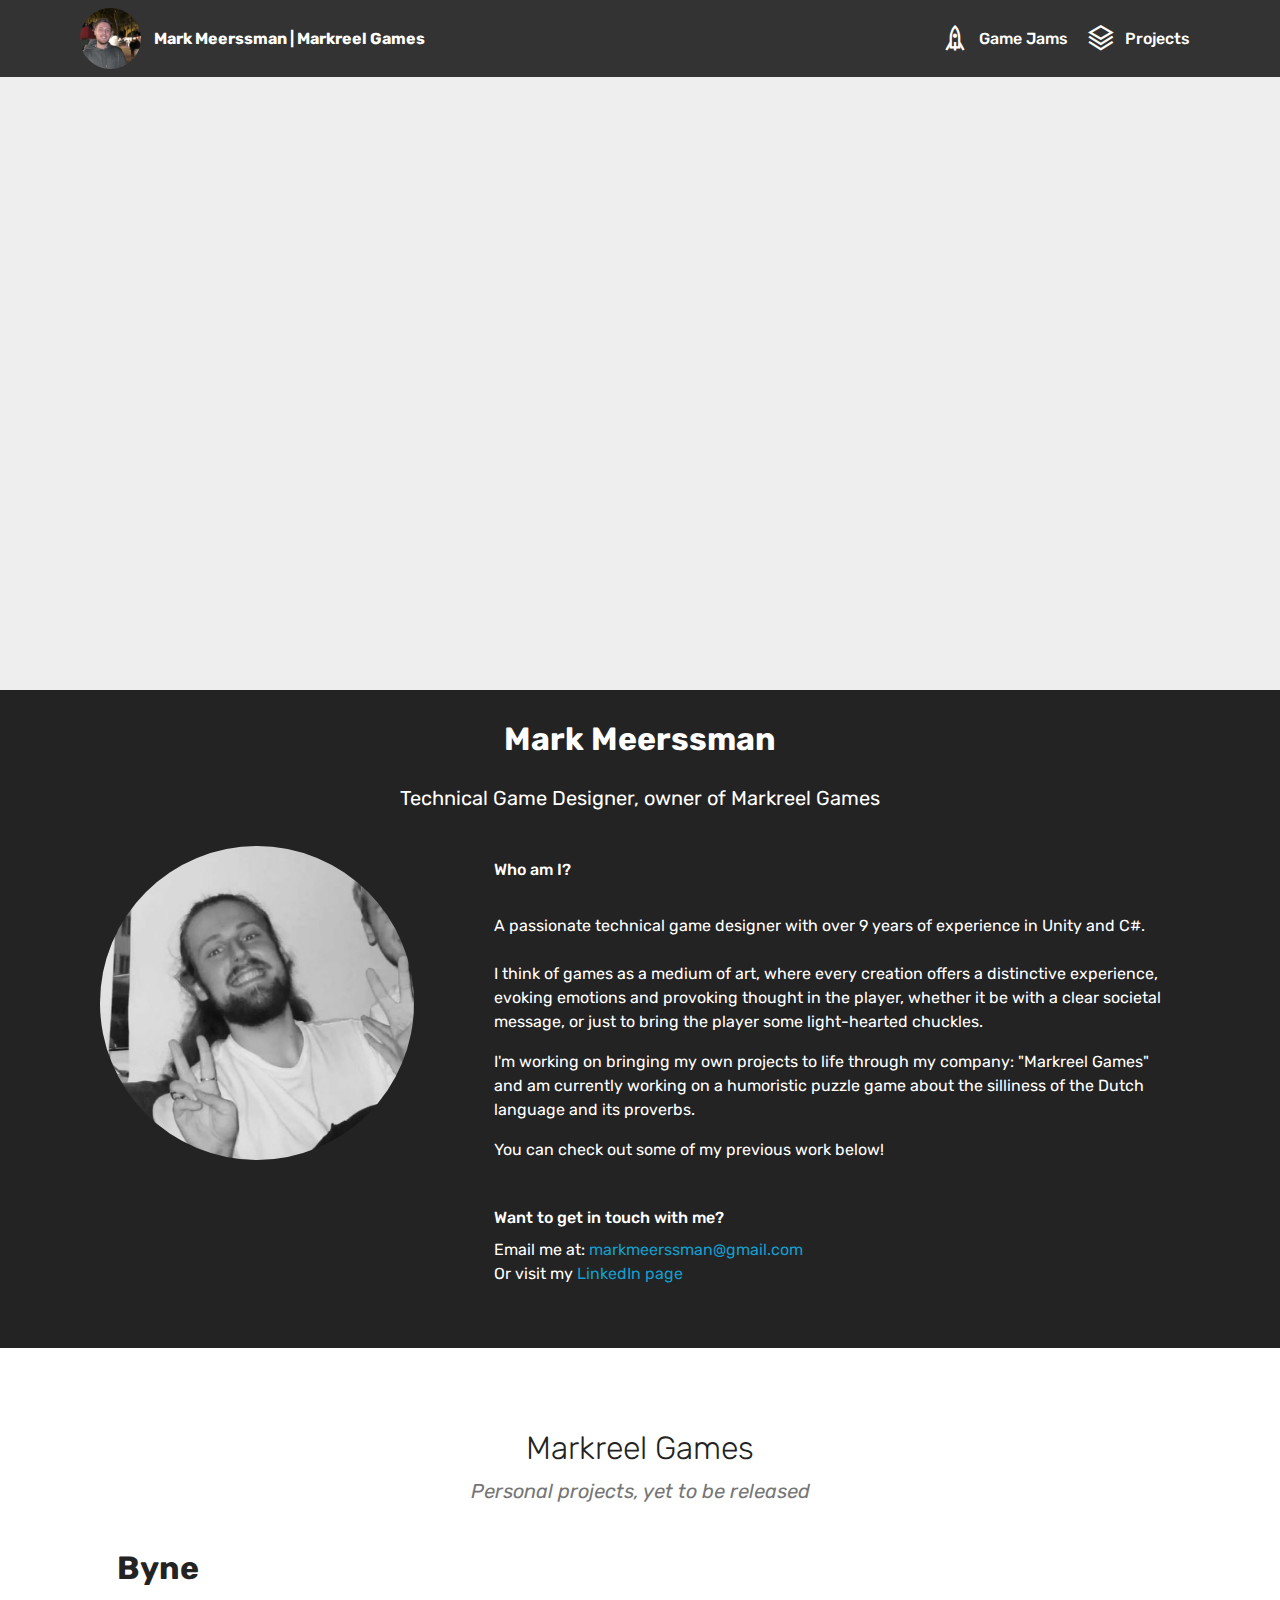
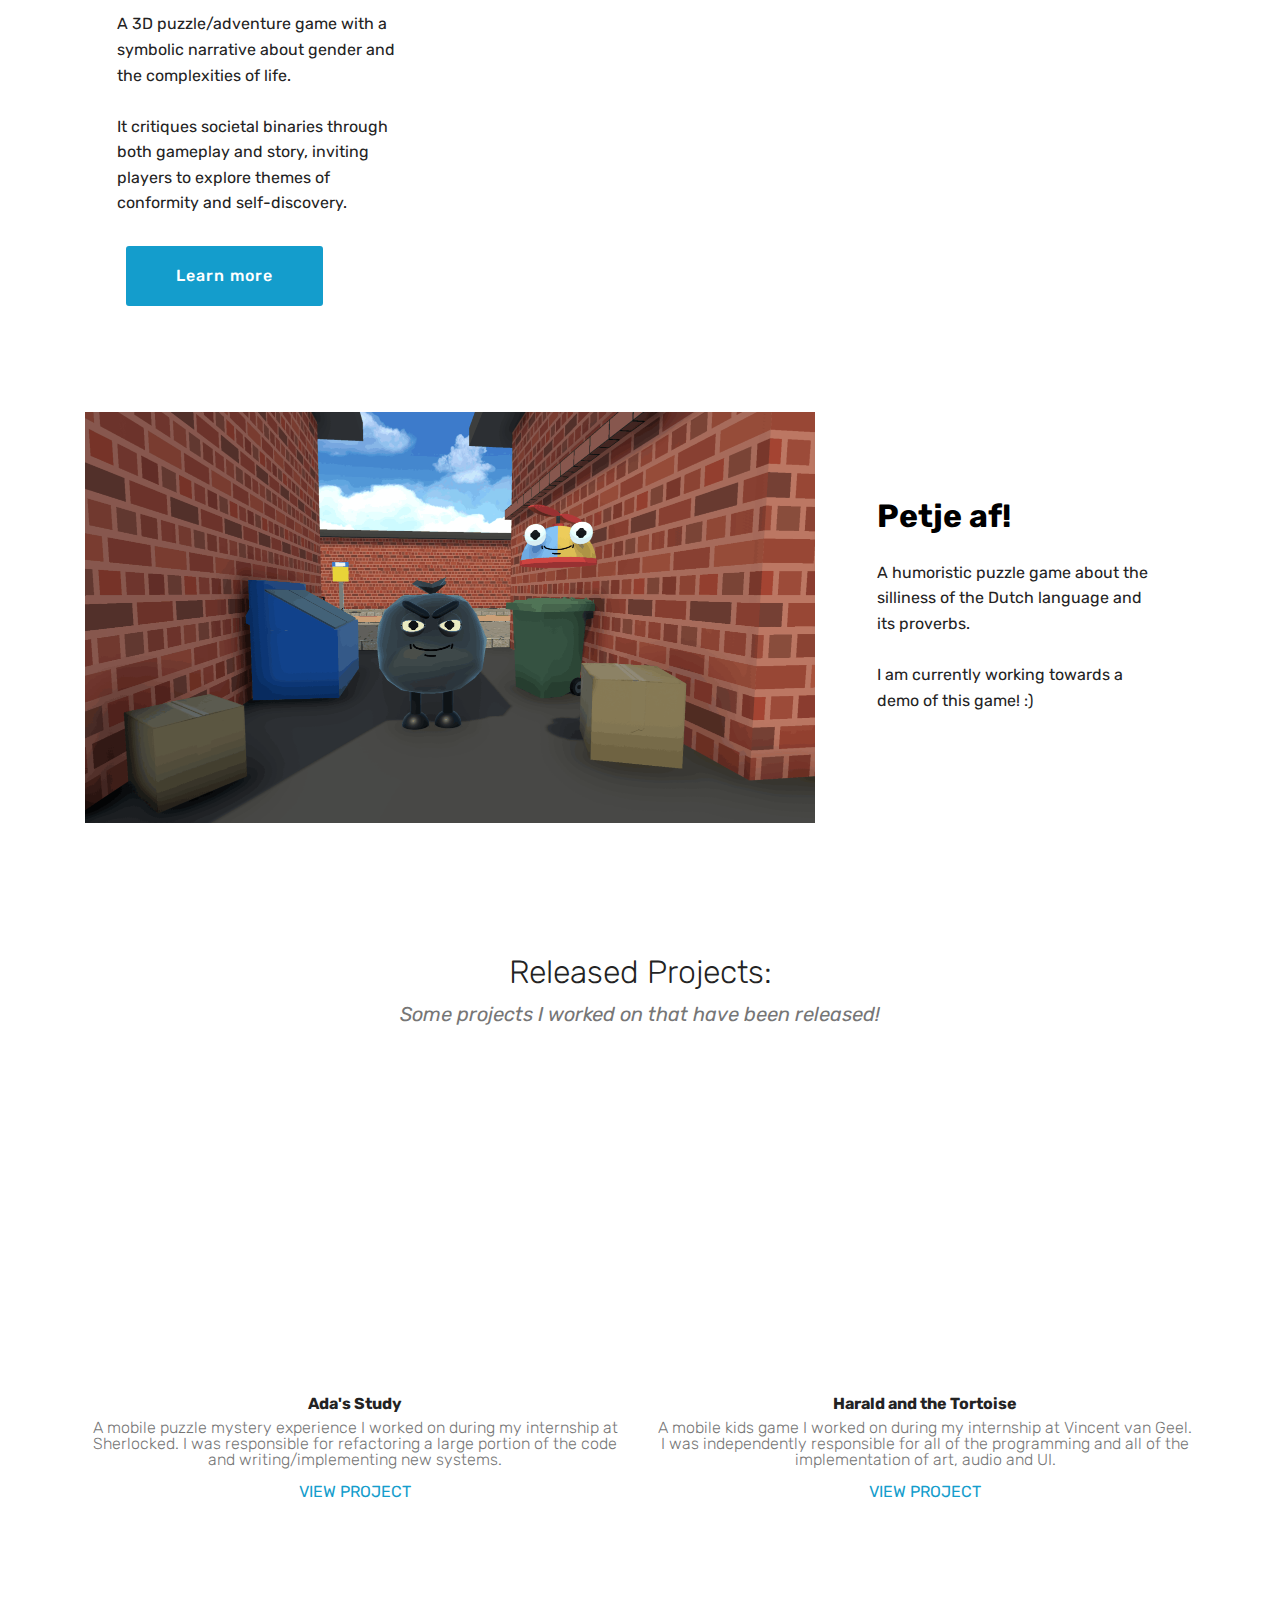
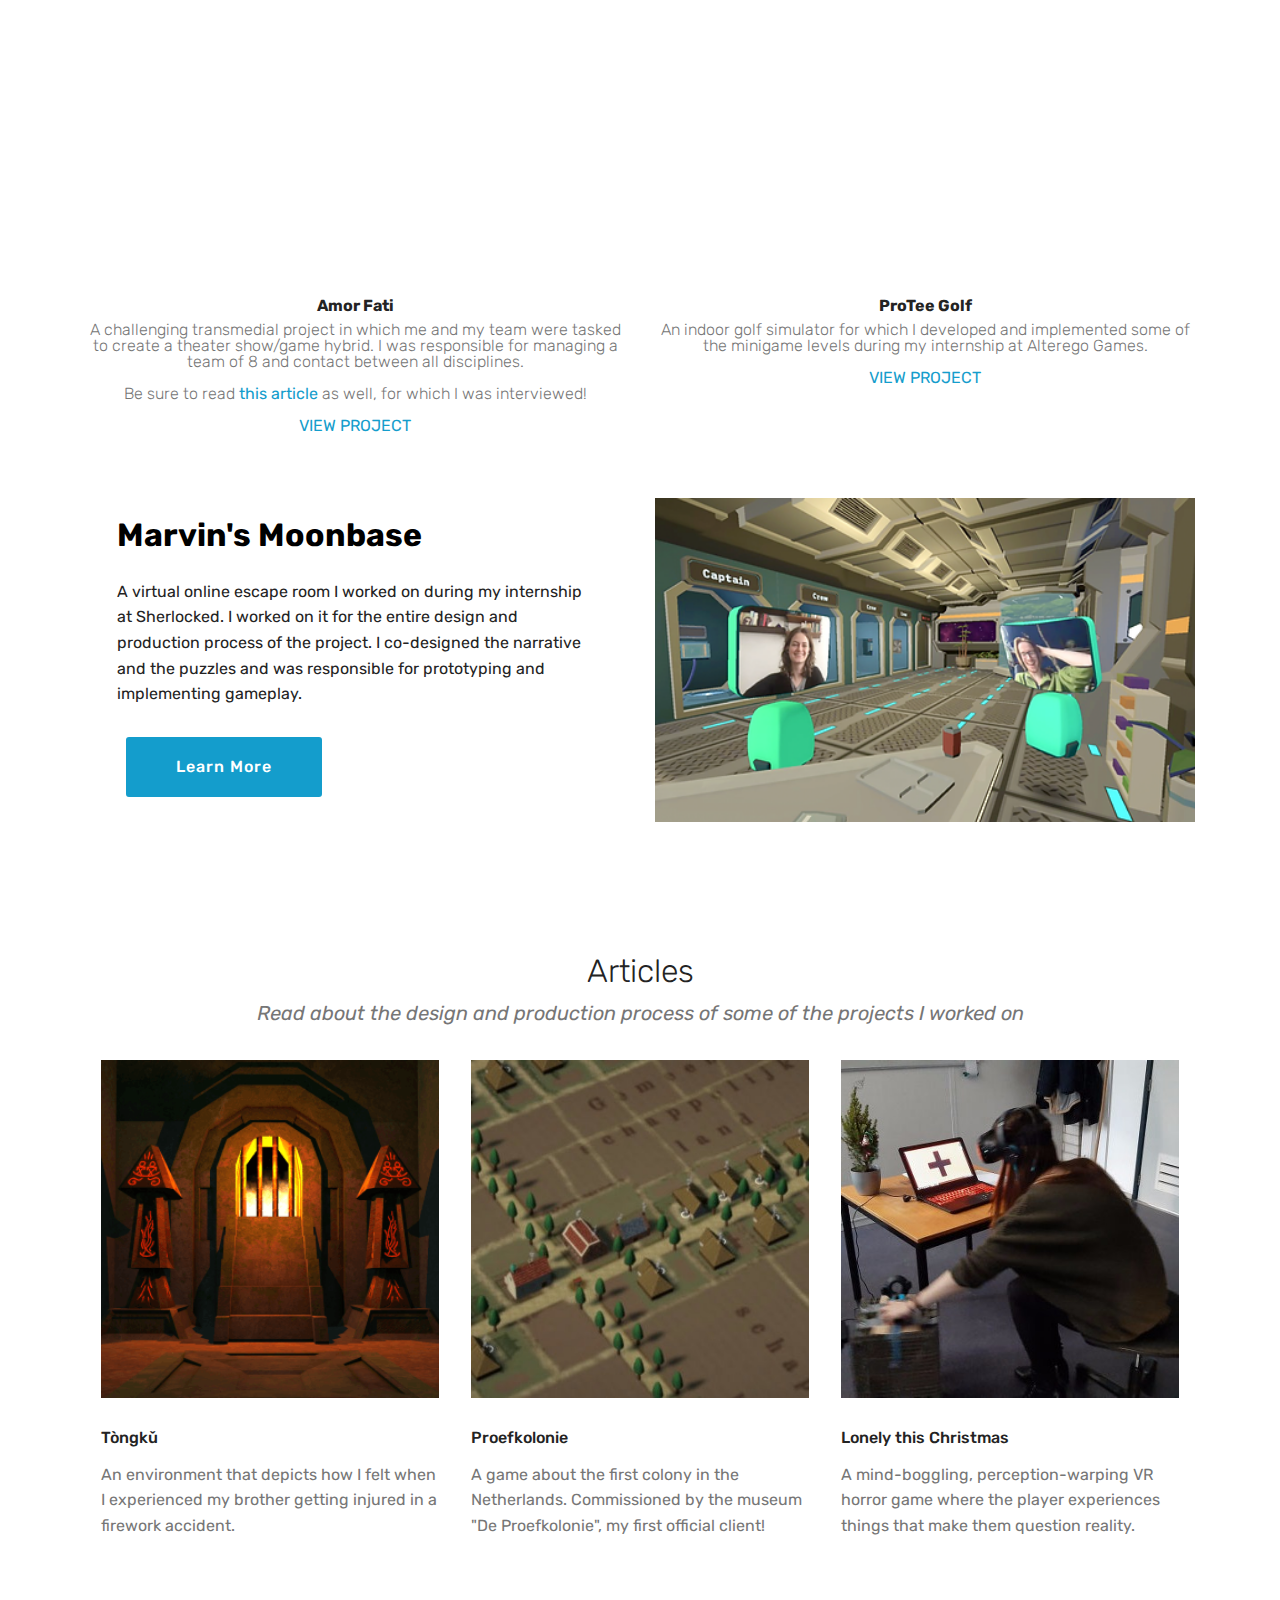
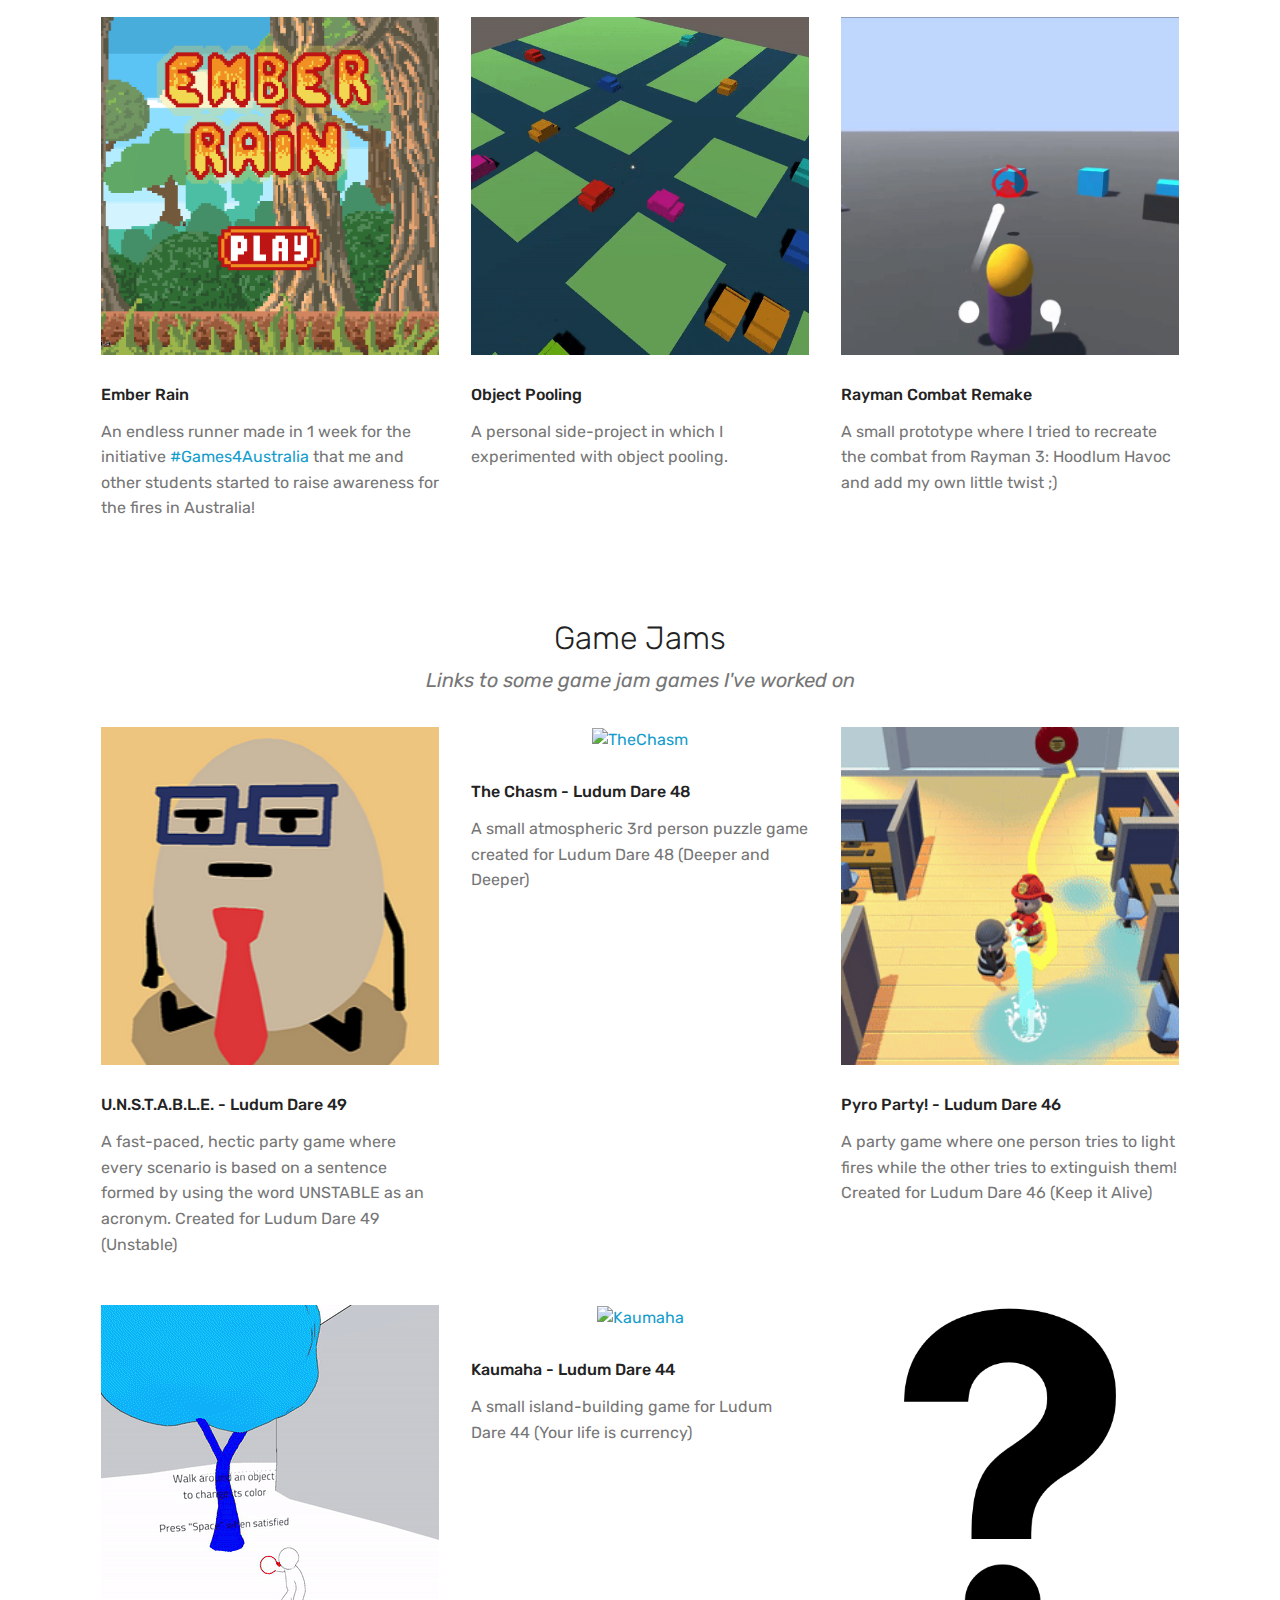
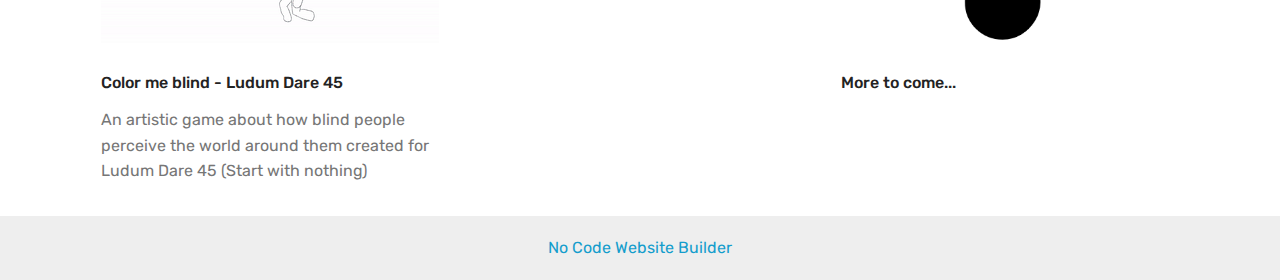
==== commit f36931f9: "Added Byne page and start of article" ====
--- a/index.html
+++ b/index.html
@@ -21,7 +21,7 @@
   <link rel="stylesheet" href="assets/theme/css/style.css">
   <link rel="preload" href="https://fonts.googleapis.com/css?family=Rubik:300,300i,400,400i,500,500i,700,700i,900,900i&display=swap" as="style" onload="this.onload=null;this.rel='stylesheet'">
   <noscript><link rel="stylesheet" href="https://fonts.googleapis.com/css?family=Rubik:300,300i,400,400i,500,500i,700,700i,900,900i&display=swap"></noscript>
-  <link rel="preload" as="style" href="assets/mobirise/css/mbr-additional.css?v=lZeZBB"><link rel="stylesheet" href="assets/mobirise/css/mbr-additional.css?v=lZeZBB" type="text/css">
+  <link rel="preload" as="style" href="assets/mobirise/css/mbr-additional.css?v=KStcRD"><link rel="stylesheet" href="assets/mobirise/css/mbr-additional.css?v=KStcRD" type="text/css">
 
   
   
@@ -192,8 +192,8 @@
 				<div class="text-wrapper">
 					<h2 class="mbr-section-title mb-4 mbr-fonts-style display-2">
 						<strong>Byne</strong></h2>
-					<p class="mbr-text mb-4 mbr-fonts-style display-7">A 3D puzzle/adventure game with a symbolic narrative about gender and the binary configuration of our society.&nbsp;<br><br>A personal project I have shelved for the time being. In the future, I would like to further develop this game with the right team to support me.</p>
-					<div class="mbr-section-btn mb-4"><a class="btn btn-primary display-7" href="https://linktr.ee/markreelgames" target="_blank">Learn more</a></div>
+					<p class="mbr-text mb-4 mbr-fonts-style display-7">A 3D puzzle/adventure game with a symbolic narrative about gender and the complexities of life.<br><br>It critiques societal binaries through both gameplay and story, inviting players to explore themes of conformity and self-discovery.<br></p>
+					<div class="mbr-section-btn mb-4"><a class="btn btn-primary display-7" href="Byne.html">Learn more</a></div>
 				</div>
 			</div>
 			<div class="mbr-figure col-12 col-md-8"><iframe class="mbr-embedded-video" src="https://www.youtube.com/embed/5C85Zdmgyf8?rel=0&amp;amp;&amp;showinfo=0&amp;autoplay=0&amp;loop=1&amp;playlist=5C85Zdmgyf8" width="1280" height="720" frameborder="0" allowfullscreen></iframe></div>
@@ -619,7 +619,7 @@
             
         </div>
     </div>
-</section><section class="display-7" style="padding: 0;align-items: center;justify-content: center;flex-wrap: wrap;    align-content: center;display: flex;position: relative;height: 4rem;"><a href="https://mobiri.se/2055132" style="flex: 1 1;height: 4rem;position: absolute;width: 100%;z-index: 1;"><img alt="" style="height: 4rem;" src="[data-uri]"></a><p style="margin: 0;text-align: center;" class="display-7">&#8204;</p><a style="z-index:1" href="https://mobirise.com/html-builder.html">HTML Website Generator</a></section><script src="assets/popper/popper.min.js"></script>  <script src="assets/web/assets/jquery/jquery.min.js"></script>  <script src="assets/bootstrap/js/bootstrap.min.js"></script>  <script src="assets/tether/tether.min.js"></script>  <script src="assets/smoothscroll/smooth-scroll.js"></script>  <script src="assets/dropdown/js/nav-dropdown.js"></script>  <script src="assets/dropdown/js/navbar-dropdown.js"></script>  <script src="assets/touchswipe/jquery.touch-swipe.min.js"></script>  <script src="assets/playervimeo/vimeo_player.js"></script>  <script src="assets/ytplayer/jquery.mb.ytplayer.min.js"></script>  <script src="assets/vimeoplayer/jquery.mb.vimeo_player.js"></script>  <script src="assets/theme/js/script.js"></script>  
+</section><section class="display-7" style="padding: 0;align-items: center;justify-content: center;flex-wrap: wrap;    align-content: center;display: flex;position: relative;height: 4rem;"><a href="https://mobiri.se/2055132" style="flex: 1 1;height: 4rem;position: absolute;width: 100%;z-index: 1;"><img alt="" style="height: 4rem;" src="[data-uri]"></a><p style="margin: 0;text-align: center;" class="display-7">&#8204;</p><a style="z-index:1" href="https://mobirise.com/builder/no-code-website-builder.html">No Code Website Builder</a></section><script src="assets/popper/popper.min.js"></script>  <script src="assets/web/assets/jquery/jquery.min.js"></script>  <script src="assets/bootstrap/js/bootstrap.min.js"></script>  <script src="assets/tether/tether.min.js"></script>  <script src="assets/smoothscroll/smooth-scroll.js"></script>  <script src="assets/dropdown/js/nav-dropdown.js"></script>  <script src="assets/dropdown/js/navbar-dropdown.js"></script>  <script src="assets/touchswipe/jquery.touch-swipe.min.js"></script>  <script src="assets/playervimeo/vimeo_player.js"></script>  <script src="assets/ytplayer/jquery.mb.ytplayer.min.js"></script>  <script src="assets/vimeoplayer/jquery.mb.vimeo_player.js"></script>  <script src="assets/theme/js/script.js"></script>  
   
   
  <div id="scrollToTop" class="scrollToTop mbr-arrow-up"><a style="text-align: center;"><i class="mbr-arrow-up-icon mbr-arrow-up-icon-cm cm-icon cm-icon-smallarrow-up"></i></a></div>
--- a/assets/mobirise/css/mbr-additional.css
+++ b/assets/mobirise/css/mbr-additional.css
@@ -7390,3 +7390,1085 @@
 .cid-uc01Z6Y34M .mbr-text P {
   text-align: center;
 }
+.cid-ue0i5Nviuh .navbar {
+  padding: .5rem 0;
+  background: #333333;
+  transition: none;
+  min-height: 77px;
+}
+.cid-ue0i5Nviuh .navbar-dropdown.bg-color.transparent.opened {
+  background: #333333;
+}
+.cid-ue0i5Nviuh a {
+  font-style: normal;
+}
+.cid-ue0i5Nviuh .nav-item span {
+  padding-right: 0.4em;
+  line-height: 0.5em;
+  vertical-align: text-bottom;
+  position: relative;
+  text-decoration: none;
+}
+.cid-ue0i5Nviuh .nav-item a {
+  display: -webkit-flex;
+  align-items: center;
+  justify-content: center;
+  padding: 0.7rem 0 !important;
+  margin: 0rem .65rem !important;
+  -webkit-align-items: center;
+  -webkit-justify-content: center;
+}
+.cid-ue0i5Nviuh .nav-item:focus,
+.cid-ue0i5Nviuh .nav-link:focus {
+  outline: none;
+}
+.cid-ue0i5Nviuh .btn {
+  padding: 0.4rem 1.5rem;
+  display: -webkit-inline-flex;
+  align-items: center;
+  -webkit-align-items: center;
+}
+.cid-ue0i5Nviuh .btn .mbr-iconfont {
+  font-size: 1.6rem;
+}
+.cid-ue0i5Nviuh .menu-logo {
+  margin-right: auto;
+}
+.cid-ue0i5Nviuh .menu-logo .navbar-brand {
+  display: flex;
+  margin-left: 5rem;
+  padding: 0;
+  transition: padding .2s;
+  min-height: 3.8rem;
+  -webkit-align-items: center;
+  align-items: center;
+}
+.cid-ue0i5Nviuh .menu-logo .navbar-brand .navbar-caption-wrap {
+  display: flex;
+  -webkit-align-items: center;
+  align-items: center;
+  word-break: break-word;
+  min-width: 7rem;
+  margin: .3rem 0;
+}
+.cid-ue0i5Nviuh .menu-logo .navbar-brand .navbar-caption-wrap .navbar-caption {
+  line-height: 1.2rem !important;
+  padding-right: 2rem;
+}
+.cid-ue0i5Nviuh .menu-logo .navbar-brand .navbar-logo {
+  font-size: 4rem;
+  transition: font-size 0.25s;
+}
+.cid-ue0i5Nviuh .menu-logo .navbar-brand .navbar-logo img {
+  display: flex;
+}
+.cid-ue0i5Nviuh .menu-logo .navbar-brand .navbar-logo .mbr-iconfont {
+  transition: font-size 0.25s;
+}
+.cid-ue0i5Nviuh .menu-logo .navbar-brand .navbar-logo a {
+  display: inline-flex;
+}
+.cid-ue0i5Nviuh .navbar-toggleable-sm .navbar-collapse {
+  justify-content: flex-end;
+  -webkit-justify-content: flex-end;
+  padding-right: 5rem;
+  width: auto;
+}
+.cid-ue0i5Nviuh .navbar-toggleable-sm .navbar-collapse .navbar-nav {
+  flex-wrap: wrap;
+  -webkit-flex-wrap: wrap;
+  padding-left: 0;
+}
+.cid-ue0i5Nviuh .navbar-toggleable-sm .navbar-collapse .navbar-nav .nav-item {
+  -webkit-align-self: center;
+  align-self: center;
+}
+.cid-ue0i5Nviuh .navbar-toggleable-sm .navbar-collapse .navbar-buttons {
+  padding-left: 0;
+  padding-bottom: 0;
+}
+.cid-ue0i5Nviuh .dropdown .dropdown-menu {
+  background: #333333;
+  visibility: hidden;
+  display: block;
+  position: absolute;
+  min-width: 5rem;
+  padding-top: 1.4rem;
+  padding-bottom: 1.4rem;
+  text-align: left;
+}
+.cid-ue0i5Nviuh .dropdown .dropdown-menu .dropdown-item {
+  width: auto;
+  padding: 0.235em 1.5385em 0.235em 1.5385em !important;
+}
+.cid-ue0i5Nviuh .dropdown .dropdown-menu .dropdown-item::after {
+  right: 0.5rem;
+}
+.cid-ue0i5Nviuh .dropdown .dropdown-menu .dropdown-submenu {
+  margin: 0;
+}
+.cid-ue0i5Nviuh .dropdown.open > .dropdown-menu {
+  visibility: visible;
+}
+.cid-ue0i5Nviuh .navbar-toggleable-sm.opened:after {
+  position: absolute;
+  width: 100vw;
+  height: 100vh;
+  content: '';
+  background-color: rgba(0, 0, 0, 0.1);
+  left: 0;
+  bottom: 0;
+  transform: translateY(100%);
+  -webkit-transform: translateY(100%);
+  z-index: 1000;
+}
+.cid-ue0i5Nviuh .navbar.navbar-short {
+  min-height: 60px;
+  transition: all .2s;
+}
+.cid-ue0i5Nviuh .navbar.navbar-short .navbar-toggler-right {
+  top: 20px;
+}
+.cid-ue0i5Nviuh .navbar.navbar-short .navbar-logo a {
+  font-size: 2.5rem !important;
+  line-height: 2.5rem;
+  transition: font-size 0.25s;
+}
+.cid-ue0i5Nviuh .navbar.navbar-short .navbar-logo a .mbr-iconfont {
+  font-size: 2.5rem !important;
+}
+.cid-ue0i5Nviuh .navbar.navbar-short .navbar-logo a img {
+  height: 3rem !important;
+}
+.cid-ue0i5Nviuh .navbar.navbar-short .navbar-brand {
+  min-height: 3rem;
+}
+.cid-ue0i5Nviuh button.navbar-toggler {
+  width: 31px;
+  height: 18px;
+  cursor: pointer;
+  transition: all .2s;
+  top: 1.5rem;
+  right: 1rem;
+}
+.cid-ue0i5Nviuh button.navbar-toggler:focus {
+  outline: none;
+}
+.cid-ue0i5Nviuh button.navbar-toggler .hamburger span {
+  position: absolute;
+  right: 0;
+  width: 30px;
+  height: 2px;
+  border-right: 5px;
+  background-color: #ffffff;
+}
+.cid-ue0i5Nviuh button.navbar-toggler .hamburger span:nth-child(1) {
+  top: 0;
+  transition: all .2s;
+}
+.cid-ue0i5Nviuh button.navbar-toggler .hamburger span:nth-child(2) {
+  top: 8px;
+  transition: all .15s;
+}
+.cid-ue0i5Nviuh button.navbar-toggler .hamburger span:nth-child(3) {
+  top: 8px;
+  transition: all .15s;
+}
+.cid-ue0i5Nviuh button.navbar-toggler .hamburger span:nth-child(4) {
+  top: 16px;
+  transition: all .2s;
+}
+.cid-ue0i5Nviuh nav.opened .hamburger span:nth-child(1) {
+  top: 8px;
+  width: 0;
+  opacity: 0;
+  right: 50%;
+  transition: all .2s;
+}
+.cid-ue0i5Nviuh nav.opened .hamburger span:nth-child(2) {
+  -webkit-transform: rotate(45deg);
+  transform: rotate(45deg);
+  transition: all .25s;
+}
+.cid-ue0i5Nviuh nav.opened .hamburger span:nth-child(3) {
+  -webkit-transform: rotate(-45deg);
+  transform: rotate(-45deg);
+  transition: all .25s;
+}
+.cid-ue0i5Nviuh nav.opened .hamburger span:nth-child(4) {
+  top: 8px;
+  width: 0;
+  opacity: 0;
+  right: 50%;
+  transition: all .2s;
+}
+.cid-ue0i5Nviuh .collapsed.navbar-expand {
+  flex-direction: column;
+  -webkit-flex-direction: column;
+}
+.cid-ue0i5Nviuh .collapsed .btn {
+  display: -webkit-flex;
+}
+.cid-ue0i5Nviuh .collapsed .navbar-collapse {
+  display: none !important;
+  padding-right: 0 !important;
+}
+.cid-ue0i5Nviuh .collapsed .navbar-collapse.collapsing,
+.cid-ue0i5Nviuh .collapsed .navbar-collapse.show {
+  display: block !important;
+}
+.cid-ue0i5Nviuh .collapsed .navbar-collapse.collapsing .navbar-nav,
+.cid-ue0i5Nviuh .collapsed .navbar-collapse.show .navbar-nav {
+  display: block;
+  text-align: center;
+}
+.cid-ue0i5Nviuh .collapsed .navbar-collapse.collapsing .navbar-nav .nav-item,
+.cid-ue0i5Nviuh .collapsed .navbar-collapse.show .navbar-nav .nav-item {
+  clear: both;
+}
+.cid-ue0i5Nviuh .collapsed .navbar-collapse.collapsing .navbar-nav .nav-item:last-child,
+.cid-ue0i5Nviuh .collapsed .navbar-collapse.show .navbar-nav .nav-item:last-child {
+  margin-bottom: 1rem;
+}
+.cid-ue0i5Nviuh .collapsed .navbar-collapse.collapsing .navbar-buttons,
+.cid-ue0i5Nviuh .collapsed .navbar-collapse.show .navbar-buttons {
+  text-align: center;
+}
+.cid-ue0i5Nviuh .collapsed .navbar-collapse.collapsing .navbar-buttons:last-child,
+.cid-ue0i5Nviuh .collapsed .navbar-collapse.show .navbar-buttons:last-child {
+  margin-bottom: 1rem;
+}
+@media (min-width: 1024px) {
+  .cid-ue0i5Nviuh .collapsed:not(.navbar-short) .navbar-collapse {
+    max-height: calc(98.5vh - 3.8rem);
+  }
+}
+.cid-ue0i5Nviuh .collapsed button.navbar-toggler {
+  display: block;
+}
+.cid-ue0i5Nviuh .collapsed .navbar-brand {
+  margin-left: 1rem !important;
+}
+.cid-ue0i5Nviuh .collapsed .navbar-toggleable-sm {
+  flex-direction: column;
+  -webkit-flex-direction: column;
+}
+.cid-ue0i5Nviuh .collapsed .dropdown .dropdown-menu {
+  width: 100%;
+  text-align: center;
+  position: relative;
+  opacity: 0;
+  overflow: hidden;
+  display: block;
+  height: 0;
+  visibility: hidden;
+  padding: 0;
+  transition-duration: .5s;
+  transition-property: opacity,padding,height;
+}
+.cid-ue0i5Nviuh .collapsed .dropdown.open > .dropdown-menu {
+  position: relative;
+  opacity: 1;
+  height: auto;
+  padding: 1.4rem 0;
+  visibility: visible;
+}
+.cid-ue0i5Nviuh .collapsed .dropdown .dropdown-submenu {
+  left: 0;
+  text-align: center;
+  width: 100%;
+}
+.cid-ue0i5Nviuh .collapsed .dropdown .dropdown-toggle[data-toggle="dropdown-submenu"]::after {
+  margin-top: 0;
+  position: inherit;
+  right: 0;
+  top: 50%;
+  display: inline-block;
+  width: 0;
+  height: 0;
+  margin-left: .3em;
+  vertical-align: middle;
+  content: "";
+  border-top: .30em solid;
+  border-right: .30em solid transparent;
+  border-left: .30em solid transparent;
+}
+@media (max-width: 1023px) {
+  .cid-ue0i5Nviuh .navbar-expand {
+    flex-direction: column;
+    -webkit-flex-direction: column;
+  }
+  .cid-ue0i5Nviuh img {
+    height: 3.8rem !important;
+  }
+  .cid-ue0i5Nviuh .btn {
+    display: -webkit-flex;
+  }
+  .cid-ue0i5Nviuh button.navbar-toggler {
+    display: block;
+  }
+  .cid-ue0i5Nviuh .navbar-brand {
+    margin-left: 1rem !important;
+  }
+  .cid-ue0i5Nviuh .navbar-toggleable-sm {
+    flex-direction: column;
+    -webkit-flex-direction: column;
+  }
+  .cid-ue0i5Nviuh .navbar-collapse {
+    display: none !important;
+    padding-right: 0 !important;
+  }
+  .cid-ue0i5Nviuh .navbar-collapse.collapsing,
+  .cid-ue0i5Nviuh .navbar-collapse.show {
+    display: block !important;
+  }
+  .cid-ue0i5Nviuh .navbar-collapse.collapsing .navbar-nav,
+  .cid-ue0i5Nviuh .navbar-collapse.show .navbar-nav {
+    display: block;
+    text-align: center;
+  }
+  .cid-ue0i5Nviuh .navbar-collapse.collapsing .navbar-nav .nav-item,
+  .cid-ue0i5Nviuh .navbar-collapse.show .navbar-nav .nav-item {
+    clear: both;
+  }
+  .cid-ue0i5Nviuh .navbar-collapse.collapsing .navbar-nav .nav-item:last-child,
+  .cid-ue0i5Nviuh .navbar-collapse.show .navbar-nav .nav-item:last-child {
+    margin-bottom: 1rem;
+  }
+  .cid-ue0i5Nviuh .navbar-collapse.collapsing .navbar-buttons,
+  .cid-ue0i5Nviuh .navbar-collapse.show .navbar-buttons {
+    text-align: center;
+  }
+  .cid-ue0i5Nviuh .navbar-collapse.collapsing .navbar-buttons:last-child,
+  .cid-ue0i5Nviuh .navbar-collapse.show .navbar-buttons:last-child {
+    margin-bottom: 1rem;
+  }
+  .cid-ue0i5Nviuh .dropdown .dropdown-menu {
+    width: 100%;
+    text-align: center;
+    position: relative;
+    opacity: 0;
+    overflow: hidden;
+    display: block;
+    height: 0;
+    visibility: hidden;
+    padding: 0;
+    transition-duration: .5s;
+    transition-property: opacity,padding,height;
+  }
+  .cid-ue0i5Nviuh .dropdown.open > .dropdown-menu {
+    position: relative;
+    opacity: 1;
+    height: auto;
+    padding: 1.4rem 0;
+    visibility: visible;
+  }
+  .cid-ue0i5Nviuh .dropdown .dropdown-submenu {
+    left: 0;
+    text-align: center;
+    width: 100%;
+  }
+  .cid-ue0i5Nviuh .dropdown .dropdown-toggle[data-toggle="dropdown-submenu"]::after {
+    margin-top: 0;
+    position: inherit;
+    right: 0;
+    top: 50%;
+    display: inline-block;
+    width: 0;
+    height: 0;
+    margin-left: .3em;
+    vertical-align: middle;
+    content: "";
+    border-top: .30em solid;
+    border-right: .30em solid transparent;
+    border-left: .30em solid transparent;
+  }
+}
+@media (min-width: 767px) {
+  .cid-ue0i5Nviuh .menu-logo {
+    flex-shrink: 0;
+    -webkit-flex-shrink: 0;
+  }
+}
+.cid-ue0i5Nviuh .navbar-collapse {
+  flex-basis: auto;
+  -webkit-flex-basis: auto;
+}
+.cid-ue0i5Nviuh .nav-link:hover,
+.cid-ue0i5Nviuh .dropdown-item:hover {
+  color: #c1c1c1 !important;
+}
+.cid-ue0i5Nviuh .roundedImage {
+  border-radius: 50%;
+}
+.cid-ue0jbTssxP {
+  background: #232323;
+  padding-top: 75px;
+  padding-bottom: 0px;
+}
+.cid-ue0jbTssxP .video-block {
+  margin: auto;
+}
+@media (max-width: 768px) {
+  .cid-ue0jbTssxP .video-block {
+    width: 100% !important;
+  }
+}
+.cid-ue0i5NWW2C {
+  padding-top: 30px;
+  padding-bottom: 30px;
+  background-color: #232323;
+}
+.cid-ue0i5NWW2C P {
+  color: #767676;
+}
+.cid-ue0i5NWW2C H1 {
+  color: #ffffff;
+  text-align: center;
+}
+.cid-ue0i5NWW2C .mbr-text,
+.cid-ue0i5NWW2C .mbr-section-btn {
+  color: #ffffff;
+}
+.cid-ue0i5NWW2C H3 {
+  color: #ffffff;
+}
+.cid-ue1cMpQiED {
+  padding-top: 45px;
+  padding-bottom: 45px;
+  background-color: #ffffff;
+}
+.cid-ue1cMpQiED P {
+  color: #767676;
+}
+.cid-ue1cMpQiED H1 {
+  color: #232323;
+  text-align: center;
+}
+.cid-ue1cMpQiED .mbr-text,
+.cid-ue1cMpQiED .mbr-section-btn {
+  color: #232323;
+}
+.cid-ue1cMpQiED H3 {
+  color: #ffffff;
+}
+.cid-ue3ER7EO1A {
+  padding-top: 30px;
+  padding-bottom: 15px;
+  background-color: #232323;
+}
+.cid-ue3ER7EO1A .mbr-section-subtitle {
+  color: #767676;
+}
+.cid-ue3ER7EO1A H2 {
+  color: #ffffff;
+}
+.cid-ue0B49sLOM {
+  padding-top: 150px;
+  padding-bottom: 150px;
+  background-image: url("../../../assets/images/bynescreenshot2-1-2000x983.png");
+}
+.cid-ue0B49sLOM .mbr-media span {
+  font-size: 48px;
+  cursor: pointer;
+  background-color: #ffffff;
+  border-radius: 50%;
+  width: 6rem;
+  height: 6rem;
+  line-height: 6rem;
+  position: relative;
+  display: inline-block;
+  transition: all 0.25s;
+  color: #353535;
+}
+.cid-ue0B49sLOM .mbr-media span.mbri-play:before {
+  position: absolute;
+  left: 50%;
+  -webkit-transform: translateX(-35%);
+  -moz-transform: translateX(-35%);
+  -ms-transform: translateX(-35%);
+  -o-transform: translateX(-35%);
+  transform: translateX(-35%);
+}
+.cid-ue0B49sLOM .modalWindow {
+  position: fixed;
+  z-index: 5000;
+  left: 0;
+  top: 0;
+  background-color: rgba(61, 61, 61, 0.65);
+  width: 100%;
+  height: 100%;
+}
+.cid-ue0B49sLOM .modalWindow .modalWindow-container {
+  display: table-cell;
+  vertical-align: middle;
+}
+.cid-ue0B49sLOM .modalWindow .modalWindow-video {
+  height: calc(44.9943757vw);
+  width: 80vw;
+  margin: 0 auto;
+}
+.cid-ue0B49sLOM a.close {
+  position: absolute;
+  right: 4vw;
+  top: 4vh;
+  color: #ffffff;
+  z-index: 5000000;
+  font-size: 37px;
+  background: #000;
+  padding: 20px;
+  border-radius: 50%;
+}
+.cid-ue0B49sLOM a.close:hover {
+  color: #ffffff;
+}
+.cid-ue0B49sLOM H1 {
+  text-align: center;
+}
+.cid-ue5XxwveVJ {
+  padding-top: 30px;
+  padding-bottom: 0px;
+  background-color: #232323;
+}
+.cid-ue5XxwveVJ .mbr-section-subtitle {
+  color: #767676;
+}
+.cid-ue5XxwveVJ H2 {
+  color: #ffffff;
+}
+.cid-ue1ysr9nz1 {
+  padding-top: 45px;
+  padding-bottom: 30px;
+  background-color: #ffffff;
+}
+.cid-ue1ysr9nz1 .mbr-text,
+.cid-ue1ysr9nz1 blockquote {
+  color: #767676;
+}
+.cid-ue1ysr9nz1 .mbr-text {
+  text-align: center;
+  color: #232323;
+}
+.cid-ue1ysr9nz1 .mbr-text DIV {
+  text-align: center;
+}
+.cid-ue1ysr9nz1 .mbr-text P {
+  text-align: center;
+}
+.cid-ue1Ai0JYch {
+  padding-top: 1rem;
+  padding-bottom: 2rem;
+  background-color: #ffffff;
+}
+.cid-ue1Ai0JYch .mbr-fallback-image.disabled {
+  display: none;
+}
+.cid-ue1Ai0JYch .mbr-fallback-image {
+  display: block;
+  background-size: cover;
+  background-position: center center;
+  width: 100%;
+  height: 100%;
+  position: absolute;
+  top: 0;
+}
+@media (max-width: 991px) {
+  .cid-ue1Ai0JYch .image-wrapper {
+    margin-bottom: 1rem;
+  }
+}
+.cid-ue1Ai0JYch .row {
+  flex-direction: row-reverse;
+}
+.cid-ue1Ai0JYch .row {
+  align-items: center;
+}
+@media (max-width: 991px) {
+  .cid-ue1Ai0JYch .image-wrapper {
+    padding: 1rem;
+  }
+}
+@media (min-width: 992px) {
+  .cid-ue1Ai0JYch .text-wrapper {
+    padding: 0 2rem;
+  }
+}
+.cid-ue1Ai0JYch .mbr-section-title {
+  color: #000000;
+}
+.cid-ue1Ai0JYch .mbr-text,
+.cid-ue1Ai0JYch .mbr-section-btn {
+  color: #232323;
+}
+.cid-ue1mlcovT0 {
+  padding-top: 1rem;
+  padding-bottom: 2rem;
+  background-color: #ffffff;
+}
+.cid-ue1mlcovT0 .mbr-fallback-image.disabled {
+  display: none;
+}
+.cid-ue1mlcovT0 .mbr-fallback-image {
+  display: block;
+  background-size: cover;
+  background-position: center center;
+  width: 100%;
+  height: 100%;
+  position: absolute;
+  top: 0;
+}
+@media (max-width: 991px) {
+  .cid-ue1mlcovT0 .image-wrapper {
+    margin-bottom: 1rem;
+  }
+}
+.cid-ue1mlcovT0 .row {
+  align-items: center;
+}
+@media (max-width: 991px) {
+  .cid-ue1mlcovT0 .image-wrapper {
+    padding: 1rem;
+  }
+}
+@media (min-width: 992px) {
+  .cid-ue1mlcovT0 .text-wrapper {
+    padding: 0 2rem;
+  }
+}
+.cid-ue1mlcovT0 .mbr-section-title {
+  color: #000000;
+}
+.cid-ue1mlcovT0 .mbr-text,
+.cid-ue1mlcovT0 .mbr-section-btn {
+  color: #232323;
+}
+.cid-ue0oO394Lq {
+  padding-top: 1rem;
+  padding-bottom: 2rem;
+  background-color: #ffffff;
+}
+.cid-ue0oO394Lq .mbr-fallback-image.disabled {
+  display: none;
+}
+.cid-ue0oO394Lq .mbr-fallback-image {
+  display: block;
+  background-size: cover;
+  background-position: center center;
+  width: 100%;
+  height: 100%;
+  position: absolute;
+  top: 0;
+}
+@media (max-width: 991px) {
+  .cid-ue0oO394Lq .image-wrapper {
+    margin-bottom: 1rem;
+  }
+}
+.cid-ue0oO394Lq .row {
+  flex-direction: row-reverse;
+}
+.cid-ue0oO394Lq .row {
+  align-items: center;
+}
+@media (max-width: 991px) {
+  .cid-ue0oO394Lq .image-wrapper {
+    padding: 1rem;
+  }
+}
+@media (min-width: 992px) {
+  .cid-ue0oO394Lq .text-wrapper {
+    padding: 0 2rem;
+  }
+}
+.cid-ue0oO394Lq .mbr-section-title {
+  color: #000000;
+}
+.cid-ue0oO394Lq .mbr-text,
+.cid-ue0oO394Lq .mbr-section-btn {
+  color: #232323;
+}
+.cid-ue1IJfWIJq {
+  background: #ffffff;
+  padding-top: 15px;
+  padding-bottom: 15px;
+}
+.cid-ue1IJfWIJq .image-block {
+  margin: auto;
+}
+.cid-ue1IJfWIJq figcaption {
+  position: relative;
+}
+.cid-ue1IJfWIJq figcaption div {
+  position: absolute;
+  bottom: 0;
+  width: 100%;
+}
+@media (max-width: 768px) {
+  .cid-ue1IJfWIJq .image-block {
+    width: 100% !important;
+  }
+}
+.cid-ue1HByoXVz {
+  padding-top: 0px;
+  padding-bottom: 15px;
+  background-color: #ffffff;
+}
+.cid-ue1HByoXVz .mbr-text,
+.cid-ue1HByoXVz blockquote {
+  color: #767676;
+}
+.cid-ue1HByoXVz .mbr-text {
+  text-align: center;
+  color: #232323;
+}
+.cid-ue1HByoXVz .mbr-text DIV {
+  text-align: center;
+}
+.cid-ue1HByoXVz .mbr-text P {
+  text-align: center;
+}
+.cid-ue1DB5QjBy {
+  padding-top: 1rem;
+  padding-bottom: 2rem;
+  background-color: #ffffff;
+}
+.cid-ue1DB5QjBy .mbr-fallback-image.disabled {
+  display: none;
+}
+.cid-ue1DB5QjBy .mbr-fallback-image {
+  display: block;
+  background-size: cover;
+  background-position: center center;
+  width: 100%;
+  height: 100%;
+  position: absolute;
+  top: 0;
+}
+@media (max-width: 991px) {
+  .cid-ue1DB5QjBy .image-wrapper {
+    margin-bottom: 1rem;
+  }
+}
+.cid-ue1DB5QjBy .row {
+  align-items: center;
+}
+@media (max-width: 991px) {
+  .cid-ue1DB5QjBy .image-wrapper {
+    padding: 1rem;
+  }
+}
+@media (min-width: 992px) {
+  .cid-ue1DB5QjBy .text-wrapper {
+    padding: 0 2rem;
+  }
+}
+.cid-ue1DB5QjBy .mbr-section-title {
+  color: #000000;
+}
+.cid-ue1DB5QjBy .mbr-text,
+.cid-ue1DB5QjBy .mbr-section-btn {
+  color: #232323;
+}
+.cid-ue1LufM3DL {
+  padding-top: 15px;
+  padding-bottom: 30px;
+  background-color: #ffffff;
+}
+.cid-ue1LufM3DL .mbr-text,
+.cid-ue1LufM3DL blockquote {
+  color: #767676;
+}
+.cid-ue1LufM3DL .mbr-text {
+  text-align: center;
+  color: #232323;
+}
+.cid-ue1LufM3DL .mbr-text DIV {
+  text-align: center;
+}
+.cid-ue1LufM3DL .mbr-text P {
+  text-align: center;
+}
+.cid-ue3EK7OMcc {
+  padding-top: 30px;
+  padding-bottom: 0px;
+  background-color: #232323;
+}
+.cid-ue3EK7OMcc .mbr-section-subtitle {
+  color: #767676;
+}
+.cid-ue3EK7OMcc H2 {
+  color: #ffffff;
+}
+.cid-ue75s6MCIi {
+  padding-top: 75px;
+  padding-bottom: 0px;
+  background-color: #ffffff;
+}
+.cid-ue75s6MCIi .mbr-section-subtitle {
+  color: #767676;
+  text-align: center;
+}
+.cid-ue3MXIuTIc {
+  padding-top: 3rem;
+  padding-bottom: 2rem;
+  background-color: #ffffff;
+}
+.cid-ue3MXIuTIc .mbr-fallback-image.disabled {
+  display: none;
+}
+.cid-ue3MXIuTIc .mbr-fallback-image {
+  display: block;
+  background-size: cover;
+  background-position: center center;
+  width: 100%;
+  height: 100%;
+  position: absolute;
+  top: 0;
+}
+@media (max-width: 991px) {
+  .cid-ue3MXIuTIc .image-wrapper {
+    margin-bottom: 1rem;
+  }
+}
+.cid-ue3MXIuTIc .row {
+  flex-direction: row-reverse;
+}
+.cid-ue3MXIuTIc .row {
+  align-items: center;
+}
+@media (max-width: 991px) {
+  .cid-ue3MXIuTIc .image-wrapper {
+    padding: 1rem;
+  }
+}
+@media (min-width: 992px) {
+  .cid-ue3MXIuTIc .text-wrapper {
+    padding: 0 2rem;
+  }
+}
+.cid-ue3MXIuTIc .mbr-section-title {
+  color: #000000;
+}
+.cid-ue3MXIuTIc .mbr-text,
+.cid-ue3MXIuTIc .mbr-section-btn {
+  color: #232323;
+}
+.cid-ue4pgGsMI8 {
+  padding-top: 1rem;
+  padding-bottom: 2rem;
+  background-color: #ffffff;
+}
+.cid-ue4pgGsMI8 .mbr-fallback-image.disabled {
+  display: none;
+}
+.cid-ue4pgGsMI8 .mbr-fallback-image {
+  display: block;
+  background-size: cover;
+  background-position: center center;
+  width: 100%;
+  height: 100%;
+  position: absolute;
+  top: 0;
+}
+@media (max-width: 991px) {
+  .cid-ue4pgGsMI8 .image-wrapper {
+    margin-bottom: 1rem;
+  }
+}
+.cid-ue4pgGsMI8 .row {
+  align-items: center;
+}
+@media (max-width: 991px) {
+  .cid-ue4pgGsMI8 .image-wrapper {
+    padding: 1rem;
+  }
+}
+@media (min-width: 992px) {
+  .cid-ue4pgGsMI8 .text-wrapper {
+    padding: 0 2rem;
+  }
+}
+.cid-ue4pgGsMI8 .mbr-section-title {
+  color: #000000;
+}
+.cid-ue4pgGsMI8 .mbr-text,
+.cid-ue4pgGsMI8 .mbr-section-btn {
+  color: #232323;
+}
+.cid-ue5aoTrMgH {
+  padding-top: 30px;
+  padding-bottom: 30px;
+  background-color: #ffffff;
+}
+.cid-ue5aoTrMgH .mbr-text,
+.cid-ue5aoTrMgH blockquote {
+  color: #767676;
+}
+.cid-ue5aoTrMgH .mbr-text {
+  text-align: center;
+  color: #232323;
+}
+.cid-ue54czi6An {
+  padding-top: 0px;
+  padding-bottom: 0px;
+  background-color: #ffffff;
+}
+.cid-ue54czi6An h4 {
+  font-weight: 500;
+  margin-bottom: 0;
+  text-align: left;
+}
+.cid-ue54czi6An p {
+  color: #767676;
+  text-align: left;
+}
+.cid-ue54czi6An .card-box {
+  padding-top: 2rem;
+}
+.cid-ue54czi6An .card-wrapper {
+  height: 100%;
+}
+.cid-ue54czi6An .card-title {
+  text-align: center;
+}
+.cid-ue54czi6An P {
+  text-align: center;
+}
+.cid-ue7l3xJzNL {
+  padding-top: 30px;
+  padding-bottom: 45px;
+  background-color: #ffffff;
+}
+.cid-ue7l3xJzNL .mbr-text,
+.cid-ue7l3xJzNL blockquote {
+  color: #767676;
+}
+.cid-ue7l3xJzNL .mbr-text {
+  text-align: center;
+  color: #232323;
+}
+.cid-ue3GlBGR3A {
+  padding-top: 30px;
+  padding-bottom: 0px;
+  background-color: #232323;
+}
+.cid-ue3GlBGR3A .mbr-section-subtitle {
+  color: #767676;
+}
+.cid-ue3GlBGR3A H2 {
+  color: #ffffff;
+}
+.cid-ue75PMhRsd {
+  padding-top: 75px;
+  padding-bottom: 0px;
+  background-color: #ffffff;
+}
+.cid-ue75PMhRsd .mbr-section-subtitle {
+  color: #767676;
+  text-align: center;
+}
+.cid-ue75g6L3Uq {
+  padding-top: 1rem;
+  padding-bottom: 2rem;
+  background-color: #ffffff;
+}
+.cid-ue75g6L3Uq .mbr-fallback-image.disabled {
+  display: none;
+}
+.cid-ue75g6L3Uq .mbr-fallback-image {
+  display: block;
+  background-size: cover;
+  background-position: center center;
+  width: 100%;
+  height: 100%;
+  position: absolute;
+  top: 0;
+}
+@media (max-width: 991px) {
+  .cid-ue75g6L3Uq .image-wrapper {
+    margin-bottom: 1rem;
+  }
+}
+.cid-ue75g6L3Uq .row {
+  flex-direction: row-reverse;
+}
+.cid-ue75g6L3Uq .row {
+  align-items: center;
+}
+@media (max-width: 991px) {
+  .cid-ue75g6L3Uq .image-wrapper {
+    padding: 1rem;
+  }
+}
+@media (min-width: 992px) {
+  .cid-ue75g6L3Uq .text-wrapper {
+    padding: 0 2rem;
+  }
+}
+.cid-ue75g6L3Uq .mbr-section-title {
+  color: #000000;
+}
+.cid-ue75g6L3Uq .mbr-text,
+.cid-ue75g6L3Uq .mbr-section-btn {
+  color: #232323;
+}
+.cid-ue76jmIOOg {
+  padding-top: 1rem;
+  padding-bottom: 2rem;
+  background-color: #ffffff;
+}
+.cid-ue76jmIOOg .mbr-fallback-image.disabled {
+  display: none;
+}
+.cid-ue76jmIOOg .mbr-fallback-image {
+  display: block;
+  background-size: cover;
+  background-position: center center;
+  width: 100%;
+  height: 100%;
+  position: absolute;
+  top: 0;
+}
+@media (max-width: 991px) {
+  .cid-ue76jmIOOg .image-wrapper {
+    margin-bottom: 1rem;
+  }
+}
+.cid-ue76jmIOOg .row {
+  align-items: center;
+}
+@media (max-width: 991px) {
+  .cid-ue76jmIOOg .image-wrapper {
+    padding: 1rem;
+  }
+}
+@media (min-width: 992px) {
+  .cid-ue76jmIOOg .text-wrapper {
+    padding: 0 2rem;
+  }
+}
+.cid-ue76jmIOOg .mbr-section-title {
+  color: #000000;
+}
+.cid-ue76jmIOOg .mbr-text,
+.cid-ue76jmIOOg .mbr-section-btn {
+  color: #232323;
+}
+.cid-ue6UZBonrb {
+  padding-top: 30px;
+  padding-bottom: 45px;
+  background-color: #ffffff;
+}
+.cid-ue6UZBonrb .mbr-text,
+.cid-ue6UZBonrb blockquote {
+  color: #767676;
+}
+.cid-ue6UZBonrb .mbr-text {
+  text-align: center;
+  color: #232323;
+}
+.cid-ue0i5T2CMM {
+  padding-top: 0px;
+  padding-bottom: 15px;
+  background-color: #ffffff;
+}
--- a/assets/mobirise/css/mbr-additional.css
+++ b/assets/mobirise/css/mbr-additional.css
@@ -7390,3 +7390,1085 @@
 .cid-uc01Z6Y34M .mbr-text P {
   text-align: center;
 }
+.cid-ue0i5Nviuh .navbar {
+  padding: .5rem 0;
+  background: #333333;
+  transition: none;
+  min-height: 77px;
+}
+.cid-ue0i5Nviuh .navbar-dropdown.bg-color.transparent.opened {
+  background: #333333;
+}
+.cid-ue0i5Nviuh a {
+  font-style: normal;
+}
+.cid-ue0i5Nviuh .nav-item span {
+  padding-right: 0.4em;
+  line-height: 0.5em;
+  vertical-align: text-bottom;
+  position: relative;
+  text-decoration: none;
+}
+.cid-ue0i5Nviuh .nav-item a {
+  display: -webkit-flex;
+  align-items: center;
+  justify-content: center;
+  padding: 0.7rem 0 !important;
+  margin: 0rem .65rem !important;
+  -webkit-align-items: center;
+  -webkit-justify-content: center;
+}
+.cid-ue0i5Nviuh .nav-item:focus,
+.cid-ue0i5Nviuh .nav-link:focus {
+  outline: none;
+}
+.cid-ue0i5Nviuh .btn {
+  padding: 0.4rem 1.5rem;
+  display: -webkit-inline-flex;
+  align-items: center;
+  -webkit-align-items: center;
+}
+.cid-ue0i5Nviuh .btn .mbr-iconfont {
+  font-size: 1.6rem;
+}
+.cid-ue0i5Nviuh .menu-logo {
+  margin-right: auto;
+}
+.cid-ue0i5Nviuh .menu-logo .navbar-brand {
+  display: flex;
+  margin-left: 5rem;
+  padding: 0;
+  transition: padding .2s;
+  min-height: 3.8rem;
+  -webkit-align-items: center;
+  align-items: center;
+}
+.cid-ue0i5Nviuh .menu-logo .navbar-brand .navbar-caption-wrap {
+  display: flex;
+  -webkit-align-items: center;
+  align-items: center;
+  word-break: break-word;
+  min-width: 7rem;
+  margin: .3rem 0;
+}
+.cid-ue0i5Nviuh .menu-logo .navbar-brand .navbar-caption-wrap .navbar-caption {
+  line-height: 1.2rem !important;
+  padding-right: 2rem;
+}
+.cid-ue0i5Nviuh .menu-logo .navbar-brand .navbar-logo {
+  font-size: 4rem;
+  transition: font-size 0.25s;
+}
+.cid-ue0i5Nviuh .menu-logo .navbar-brand .navbar-logo img {
+  display: flex;
+}
+.cid-ue0i5Nviuh .menu-logo .navbar-brand .navbar-logo .mbr-iconfont {
+  transition: font-size 0.25s;
+}
+.cid-ue0i5Nviuh .menu-logo .navbar-brand .navbar-logo a {
+  display: inline-flex;
+}
+.cid-ue0i5Nviuh .navbar-toggleable-sm .navbar-collapse {
+  justify-content: flex-end;
+  -webkit-justify-content: flex-end;
+  padding-right: 5rem;
+  width: auto;
+}
+.cid-ue0i5Nviuh .navbar-toggleable-sm .navbar-collapse .navbar-nav {
+  flex-wrap: wrap;
+  -webkit-flex-wrap: wrap;
+  padding-left: 0;
+}
+.cid-ue0i5Nviuh .navbar-toggleable-sm .navbar-collapse .navbar-nav .nav-item {
+  -webkit-align-self: center;
+  align-self: center;
+}
+.cid-ue0i5Nviuh .navbar-toggleable-sm .navbar-collapse .navbar-buttons {
+  padding-left: 0;
+  padding-bottom: 0;
+}
+.cid-ue0i5Nviuh .dropdown .dropdown-menu {
+  background: #333333;
+  visibility: hidden;
+  display: block;
+  position: absolute;
+  min-width: 5rem;
+  padding-top: 1.4rem;
+  padding-bottom: 1.4rem;
+  text-align: left;
+}
+.cid-ue0i5Nviuh .dropdown .dropdown-menu .dropdown-item {
+  width: auto;
+  padding: 0.235em 1.5385em 0.235em 1.5385em !important;
+}
+.cid-ue0i5Nviuh .dropdown .dropdown-menu .dropdown-item::after {
+  right: 0.5rem;
+}
+.cid-ue0i5Nviuh .dropdown .dropdown-menu .dropdown-submenu {
+  margin: 0;
+}
+.cid-ue0i5Nviuh .dropdown.open > .dropdown-menu {
+  visibility: visible;
+}
+.cid-ue0i5Nviuh .navbar-toggleable-sm.opened:after {
+  position: absolute;
+  width: 100vw;
+  height: 100vh;
+  content: '';
+  background-color: rgba(0, 0, 0, 0.1);
+  left: 0;
+  bottom: 0;
+  transform: translateY(100%);
+  -webkit-transform: translateY(100%);
+  z-index: 1000;
+}
+.cid-ue0i5Nviuh .navbar.navbar-short {
+  min-height: 60px;
+  transition: all .2s;
+}
+.cid-ue0i5Nviuh .navbar.navbar-short .navbar-toggler-right {
+  top: 20px;
+}
+.cid-ue0i5Nviuh .navbar.navbar-short .navbar-logo a {
+  font-size: 2.5rem !important;
+  line-height: 2.5rem;
+  transition: font-size 0.25s;
+}
+.cid-ue0i5Nviuh .navbar.navbar-short .navbar-logo a .mbr-iconfont {
+  font-size: 2.5rem !important;
+}
+.cid-ue0i5Nviuh .navbar.navbar-short .navbar-logo a img {
+  height: 3rem !important;
+}
+.cid-ue0i5Nviuh .navbar.navbar-short .navbar-brand {
+  min-height: 3rem;
+}
+.cid-ue0i5Nviuh button.navbar-toggler {
+  width: 31px;
+  height: 18px;
+  cursor: pointer;
+  transition: all .2s;
+  top: 1.5rem;
+  right: 1rem;
+}
+.cid-ue0i5Nviuh button.navbar-toggler:focus {
+  outline: none;
+}
+.cid-ue0i5Nviuh button.navbar-toggler .hamburger span {
+  position: absolute;
+  right: 0;
+  width: 30px;
+  height: 2px;
+  border-right: 5px;
+  background-color: #ffffff;
+}
+.cid-ue0i5Nviuh button.navbar-toggler .hamburger span:nth-child(1) {
+  top: 0;
+  transition: all .2s;
+}
+.cid-ue0i5Nviuh button.navbar-toggler .hamburger span:nth-child(2) {
+  top: 8px;
+  transition: all .15s;
+}
+.cid-ue0i5Nviuh button.navbar-toggler .hamburger span:nth-child(3) {
+  top: 8px;
+  transition: all .15s;
+}
+.cid-ue0i5Nviuh button.navbar-toggler .hamburger span:nth-child(4) {
+  top: 16px;
+  transition: all .2s;
+}
+.cid-ue0i5Nviuh nav.opened .hamburger span:nth-child(1) {
+  top: 8px;
+  width: 0;
+  opacity: 0;
+  right: 50%;
+  transition: all .2s;
+}
+.cid-ue0i5Nviuh nav.opened .hamburger span:nth-child(2) {
+  -webkit-transform: rotate(45deg);
+  transform: rotate(45deg);
+  transition: all .25s;
+}
+.cid-ue0i5Nviuh nav.opened .hamburger span:nth-child(3) {
+  -webkit-transform: rotate(-45deg);
+  transform: rotate(-45deg);
+  transition: all .25s;
+}
+.cid-ue0i5Nviuh nav.opened .hamburger span:nth-child(4) {
+  top: 8px;
+  width: 0;
+  opacity: 0;
+  right: 50%;
+  transition: all .2s;
+}
+.cid-ue0i5Nviuh .collapsed.navbar-expand {
+  flex-direction: column;
+  -webkit-flex-direction: column;
+}
+.cid-ue0i5Nviuh .collapsed .btn {
+  display: -webkit-flex;
+}
+.cid-ue0i5Nviuh .collapsed .navbar-collapse {
+  display: none !important;
+  padding-right: 0 !important;
+}
+.cid-ue0i5Nviuh .collapsed .navbar-collapse.collapsing,
+.cid-ue0i5Nviuh .collapsed .navbar-collapse.show {
+  display: block !important;
+}
+.cid-ue0i5Nviuh .collapsed .navbar-collapse.collapsing .navbar-nav,
+.cid-ue0i5Nviuh .collapsed .navbar-collapse.show .navbar-nav {
+  display: block;
+  text-align: center;
+}
+.cid-ue0i5Nviuh .collapsed .navbar-collapse.collapsing .navbar-nav .nav-item,
+.cid-ue0i5Nviuh .collapsed .navbar-collapse.show .navbar-nav .nav-item {
+  clear: both;
+}
+.cid-ue0i5Nviuh .collapsed .navbar-collapse.collapsing .navbar-nav .nav-item:last-child,
+.cid-ue0i5Nviuh .collapsed .navbar-collapse.show .navbar-nav .nav-item:last-child {
+  margin-bottom: 1rem;
+}
+.cid-ue0i5Nviuh .collapsed .navbar-collapse.collapsing .navbar-buttons,
+.cid-ue0i5Nviuh .collapsed .navbar-collapse.show .navbar-buttons {
+  text-align: center;
+}
+.cid-ue0i5Nviuh .collapsed .navbar-collapse.collapsing .navbar-buttons:last-child,
+.cid-ue0i5Nviuh .collapsed .navbar-collapse.show .navbar-buttons:last-child {
+  margin-bottom: 1rem;
+}
+@media (min-width: 1024px) {
+  .cid-ue0i5Nviuh .collapsed:not(.navbar-short) .navbar-collapse {
+    max-height: calc(98.5vh - 3.8rem);
+  }
+}
+.cid-ue0i5Nviuh .collapsed button.navbar-toggler {
+  display: block;
+}
+.cid-ue0i5Nviuh .collapsed .navbar-brand {
+  margin-left: 1rem !important;
+}
+.cid-ue0i5Nviuh .collapsed .navbar-toggleable-sm {
+  flex-direction: column;
+  -webkit-flex-direction: column;
+}
+.cid-ue0i5Nviuh .collapsed .dropdown .dropdown-menu {
+  width: 100%;
+  text-align: center;
+  position: relative;
+  opacity: 0;
+  overflow: hidden;
+  display: block;
+  height: 0;
+  visibility: hidden;
+  padding: 0;
+  transition-duration: .5s;
+  transition-property: opacity,padding,height;
+}
+.cid-ue0i5Nviuh .collapsed .dropdown.open > .dropdown-menu {
+  position: relative;
+  opacity: 1;
+  height: auto;
+  padding: 1.4rem 0;
+  visibility: visible;
+}
+.cid-ue0i5Nviuh .collapsed .dropdown .dropdown-submenu {
+  left: 0;
+  text-align: center;
+  width: 100%;
+}
+.cid-ue0i5Nviuh .collapsed .dropdown .dropdown-toggle[data-toggle="dropdown-submenu"]::after {
+  margin-top: 0;
+  position: inherit;
+  right: 0;
+  top: 50%;
+  display: inline-block;
+  width: 0;
+  height: 0;
+  margin-left: .3em;
+  vertical-align: middle;
+  content: "";
+  border-top: .30em solid;
+  border-right: .30em solid transparent;
+  border-left: .30em solid transparent;
+}
+@media (max-width: 1023px) {
+  .cid-ue0i5Nviuh .navbar-expand {
+    flex-direction: column;
+    -webkit-flex-direction: column;
+  }
+  .cid-ue0i5Nviuh img {
+    height: 3.8rem !important;
+  }
+  .cid-ue0i5Nviuh .btn {
+    display: -webkit-flex;
+  }
+  .cid-ue0i5Nviuh button.navbar-toggler {
+    display: block;
+  }
+  .cid-ue0i5Nviuh .navbar-brand {
+    margin-left: 1rem !important;
+  }
+  .cid-ue0i5Nviuh .navbar-toggleable-sm {
+    flex-direction: column;
+    -webkit-flex-direction: column;
+  }
+  .cid-ue0i5Nviuh .navbar-collapse {
+    display: none !important;
+    padding-right: 0 !important;
+  }
+  .cid-ue0i5Nviuh .navbar-collapse.collapsing,
+  .cid-ue0i5Nviuh .navbar-collapse.show {
+    display: block !important;
+  }
+  .cid-ue0i5Nviuh .navbar-collapse.collapsing .navbar-nav,
+  .cid-ue0i5Nviuh .navbar-collapse.show .navbar-nav {
+    display: block;
+    text-align: center;
+  }
+  .cid-ue0i5Nviuh .navbar-collapse.collapsing .navbar-nav .nav-item,
+  .cid-ue0i5Nviuh .navbar-collapse.show .navbar-nav .nav-item {
+    clear: both;
+  }
+  .cid-ue0i5Nviuh .navbar-collapse.collapsing .navbar-nav .nav-item:last-child,
+  .cid-ue0i5Nviuh .navbar-collapse.show .navbar-nav .nav-item:last-child {
+    margin-bottom: 1rem;
+  }
+  .cid-ue0i5Nviuh .navbar-collapse.collapsing .navbar-buttons,
+  .cid-ue0i5Nviuh .navbar-collapse.show .navbar-buttons {
+    text-align: center;
+  }
+  .cid-ue0i5Nviuh .navbar-collapse.collapsing .navbar-buttons:last-child,
+  .cid-ue0i5Nviuh .navbar-collapse.show .navbar-buttons:last-child {
+    margin-bottom: 1rem;
+  }
+  .cid-ue0i5Nviuh .dropdown .dropdown-menu {
+    width: 100%;
+    text-align: center;
+    position: relative;
+    opacity: 0;
+    overflow: hidden;
+    display: block;
+    height: 0;
+    visibility: hidden;
+    padding: 0;
+    transition-duration: .5s;
+    transition-property: opacity,padding,height;
+  }
+  .cid-ue0i5Nviuh .dropdown.open > .dropdown-menu {
+    position: relative;
+    opacity: 1;
+    height: auto;
+    padding: 1.4rem 0;
+    visibility: visible;
+  }
+  .cid-ue0i5Nviuh .dropdown .dropdown-submenu {
+    left: 0;
+    text-align: center;
+    width: 100%;
+  }
+  .cid-ue0i5Nviuh .dropdown .dropdown-toggle[data-toggle="dropdown-submenu"]::after {
+    margin-top: 0;
+    position: inherit;
+    right: 0;
+    top: 50%;
+    display: inline-block;
+    width: 0;
+    height: 0;
+    margin-left: .3em;
+    vertical-align: middle;
+    content: "";
+    border-top: .30em solid;
+    border-right: .30em solid transparent;
+    border-left: .30em solid transparent;
+  }
+}
+@media (min-width: 767px) {
+  .cid-ue0i5Nviuh .menu-logo {
+    flex-shrink: 0;
+    -webkit-flex-shrink: 0;
+  }
+}
+.cid-ue0i5Nviuh .navbar-collapse {
+  flex-basis: auto;
+  -webkit-flex-basis: auto;
+}
+.cid-ue0i5Nviuh .nav-link:hover,
+.cid-ue0i5Nviuh .dropdown-item:hover {
+  color: #c1c1c1 !important;
+}
+.cid-ue0i5Nviuh .roundedImage {
+  border-radius: 50%;
+}
+.cid-ue0jbTssxP {
+  background: #232323;
+  padding-top: 75px;
+  padding-bottom: 0px;
+}
+.cid-ue0jbTssxP .video-block {
+  margin: auto;
+}
+@media (max-width: 768px) {
+  .cid-ue0jbTssxP .video-block {
+    width: 100% !important;
+  }
+}
+.cid-ue0i5NWW2C {
+  padding-top: 30px;
+  padding-bottom: 30px;
+  background-color: #232323;
+}
+.cid-ue0i5NWW2C P {
+  color: #767676;
+}
+.cid-ue0i5NWW2C H1 {
+  color: #ffffff;
+  text-align: center;
+}
+.cid-ue0i5NWW2C .mbr-text,
+.cid-ue0i5NWW2C .mbr-section-btn {
+  color: #ffffff;
+}
+.cid-ue0i5NWW2C H3 {
+  color: #ffffff;
+}
+.cid-ue1cMpQiED {
+  padding-top: 45px;
+  padding-bottom: 45px;
+  background-color: #ffffff;
+}
+.cid-ue1cMpQiED P {
+  color: #767676;
+}
+.cid-ue1cMpQiED H1 {
+  color: #232323;
+  text-align: center;
+}
+.cid-ue1cMpQiED .mbr-text,
+.cid-ue1cMpQiED .mbr-section-btn {
+  color: #232323;
+}
+.cid-ue1cMpQiED H3 {
+  color: #ffffff;
+}
+.cid-ue3ER7EO1A {
+  padding-top: 30px;
+  padding-bottom: 15px;
+  background-color: #232323;
+}
+.cid-ue3ER7EO1A .mbr-section-subtitle {
+  color: #767676;
+}
+.cid-ue3ER7EO1A H2 {
+  color: #ffffff;
+}
+.cid-ue0B49sLOM {
+  padding-top: 150px;
+  padding-bottom: 150px;
+  background-image: url("../../../assets/images/bynescreenshot2-1-2000x983.png");
+}
+.cid-ue0B49sLOM .mbr-media span {
+  font-size: 48px;
+  cursor: pointer;
+  background-color: #ffffff;
+  border-radius: 50%;
+  width: 6rem;
+  height: 6rem;
+  line-height: 6rem;
+  position: relative;
+  display: inline-block;
+  transition: all 0.25s;
+  color: #353535;
+}
+.cid-ue0B49sLOM .mbr-media span.mbri-play:before {
+  position: absolute;
+  left: 50%;
+  -webkit-transform: translateX(-35%);
+  -moz-transform: translateX(-35%);
+  -ms-transform: translateX(-35%);
+  -o-transform: translateX(-35%);
+  transform: translateX(-35%);
+}
+.cid-ue0B49sLOM .modalWindow {
+  position: fixed;
+  z-index: 5000;
+  left: 0;
+  top: 0;
+  background-color: rgba(61, 61, 61, 0.65);
+  width: 100%;
+  height: 100%;
+}
+.cid-ue0B49sLOM .modalWindow .modalWindow-container {
+  display: table-cell;
+  vertical-align: middle;
+}
+.cid-ue0B49sLOM .modalWindow .modalWindow-video {
+  height: calc(44.9943757vw);
+  width: 80vw;
+  margin: 0 auto;
+}
+.cid-ue0B49sLOM a.close {
+  position: absolute;
+  right: 4vw;
+  top: 4vh;
+  color: #ffffff;
+  z-index: 5000000;
+  font-size: 37px;
+  background: #000;
+  padding: 20px;
+  border-radius: 50%;
+}
+.cid-ue0B49sLOM a.close:hover {
+  color: #ffffff;
+}
+.cid-ue0B49sLOM H1 {
+  text-align: center;
+}
+.cid-ue5XxwveVJ {
+  padding-top: 30px;
+  padding-bottom: 0px;
+  background-color: #232323;
+}
+.cid-ue5XxwveVJ .mbr-section-subtitle {
+  color: #767676;
+}
+.cid-ue5XxwveVJ H2 {
+  color: #ffffff;
+}
+.cid-ue1ysr9nz1 {
+  padding-top: 45px;
+  padding-bottom: 30px;
+  background-color: #ffffff;
+}
+.cid-ue1ysr9nz1 .mbr-text,
+.cid-ue1ysr9nz1 blockquote {
+  color: #767676;
+}
+.cid-ue1ysr9nz1 .mbr-text {
+  text-align: center;
+  color: #232323;
+}
+.cid-ue1ysr9nz1 .mbr-text DIV {
+  text-align: center;
+}
+.cid-ue1ysr9nz1 .mbr-text P {
+  text-align: center;
+}
+.cid-ue1Ai0JYch {
+  padding-top: 1rem;
+  padding-bottom: 2rem;
+  background-color: #ffffff;
+}
+.cid-ue1Ai0JYch .mbr-fallback-image.disabled {
+  display: none;
+}
+.cid-ue1Ai0JYch .mbr-fallback-image {
+  display: block;
+  background-size: cover;
+  background-position: center center;
+  width: 100%;
+  height: 100%;
+  position: absolute;
+  top: 0;
+}
+@media (max-width: 991px) {
+  .cid-ue1Ai0JYch .image-wrapper {
+    margin-bottom: 1rem;
+  }
+}
+.cid-ue1Ai0JYch .row {
+  flex-direction: row-reverse;
+}
+.cid-ue1Ai0JYch .row {
+  align-items: center;
+}
+@media (max-width: 991px) {
+  .cid-ue1Ai0JYch .image-wrapper {
+    padding: 1rem;
+  }
+}
+@media (min-width: 992px) {
+  .cid-ue1Ai0JYch .text-wrapper {
+    padding: 0 2rem;
+  }
+}
+.cid-ue1Ai0JYch .mbr-section-title {
+  color: #000000;
+}
+.cid-ue1Ai0JYch .mbr-text,
+.cid-ue1Ai0JYch .mbr-section-btn {
+  color: #232323;
+}
+.cid-ue1mlcovT0 {
+  padding-top: 1rem;
+  padding-bottom: 2rem;
+  background-color: #ffffff;
+}
+.cid-ue1mlcovT0 .mbr-fallback-image.disabled {
+  display: none;
+}
+.cid-ue1mlcovT0 .mbr-fallback-image {
+  display: block;
+  background-size: cover;
+  background-position: center center;
+  width: 100%;
+  height: 100%;
+  position: absolute;
+  top: 0;
+}
+@media (max-width: 991px) {
+  .cid-ue1mlcovT0 .image-wrapper {
+    margin-bottom: 1rem;
+  }
+}
+.cid-ue1mlcovT0 .row {
+  align-items: center;
+}
+@media (max-width: 991px) {
+  .cid-ue1mlcovT0 .image-wrapper {
+    padding: 1rem;
+  }
+}
+@media (min-width: 992px) {
+  .cid-ue1mlcovT0 .text-wrapper {
+    padding: 0 2rem;
+  }
+}
+.cid-ue1mlcovT0 .mbr-section-title {
+  color: #000000;
+}
+.cid-ue1mlcovT0 .mbr-text,
+.cid-ue1mlcovT0 .mbr-section-btn {
+  color: #232323;
+}
+.cid-ue0oO394Lq {
+  padding-top: 1rem;
+  padding-bottom: 2rem;
+  background-color: #ffffff;
+}
+.cid-ue0oO394Lq .mbr-fallback-image.disabled {
+  display: none;
+}
+.cid-ue0oO394Lq .mbr-fallback-image {
+  display: block;
+  background-size: cover;
+  background-position: center center;
+  width: 100%;
+  height: 100%;
+  position: absolute;
+  top: 0;
+}
+@media (max-width: 991px) {
+  .cid-ue0oO394Lq .image-wrapper {
+    margin-bottom: 1rem;
+  }
+}
+.cid-ue0oO394Lq .row {
+  flex-direction: row-reverse;
+}
+.cid-ue0oO394Lq .row {
+  align-items: center;
+}
+@media (max-width: 991px) {
+  .cid-ue0oO394Lq .image-wrapper {
+    padding: 1rem;
+  }
+}
+@media (min-width: 992px) {
+  .cid-ue0oO394Lq .text-wrapper {
+    padding: 0 2rem;
+  }
+}
+.cid-ue0oO394Lq .mbr-section-title {
+  color: #000000;
+}
+.cid-ue0oO394Lq .mbr-text,
+.cid-ue0oO394Lq .mbr-section-btn {
+  color: #232323;
+}
+.cid-ue1IJfWIJq {
+  background: #ffffff;
+  padding-top: 15px;
+  padding-bottom: 15px;
+}
+.cid-ue1IJfWIJq .image-block {
+  margin: auto;
+}
+.cid-ue1IJfWIJq figcaption {
+  position: relative;
+}
+.cid-ue1IJfWIJq figcaption div {
+  position: absolute;
+  bottom: 0;
+  width: 100%;
+}
+@media (max-width: 768px) {
+  .cid-ue1IJfWIJq .image-block {
+    width: 100% !important;
+  }
+}
+.cid-ue1HByoXVz {
+  padding-top: 0px;
+  padding-bottom: 15px;
+  background-color: #ffffff;
+}
+.cid-ue1HByoXVz .mbr-text,
+.cid-ue1HByoXVz blockquote {
+  color: #767676;
+}
+.cid-ue1HByoXVz .mbr-text {
+  text-align: center;
+  color: #232323;
+}
+.cid-ue1HByoXVz .mbr-text DIV {
+  text-align: center;
+}
+.cid-ue1HByoXVz .mbr-text P {
+  text-align: center;
+}
+.cid-ue1DB5QjBy {
+  padding-top: 1rem;
+  padding-bottom: 2rem;
+  background-color: #ffffff;
+}
+.cid-ue1DB5QjBy .mbr-fallback-image.disabled {
+  display: none;
+}
+.cid-ue1DB5QjBy .mbr-fallback-image {
+  display: block;
+  background-size: cover;
+  background-position: center center;
+  width: 100%;
+  height: 100%;
+  position: absolute;
+  top: 0;
+}
+@media (max-width: 991px) {
+  .cid-ue1DB5QjBy .image-wrapper {
+    margin-bottom: 1rem;
+  }
+}
+.cid-ue1DB5QjBy .row {
+  align-items: center;
+}
+@media (max-width: 991px) {
+  .cid-ue1DB5QjBy .image-wrapper {
+    padding: 1rem;
+  }
+}
+@media (min-width: 992px) {
+  .cid-ue1DB5QjBy .text-wrapper {
+    padding: 0 2rem;
+  }
+}
+.cid-ue1DB5QjBy .mbr-section-title {
+  color: #000000;
+}
+.cid-ue1DB5QjBy .mbr-text,
+.cid-ue1DB5QjBy .mbr-section-btn {
+  color: #232323;
+}
+.cid-ue1LufM3DL {
+  padding-top: 15px;
+  padding-bottom: 30px;
+  background-color: #ffffff;
+}
+.cid-ue1LufM3DL .mbr-text,
+.cid-ue1LufM3DL blockquote {
+  color: #767676;
+}
+.cid-ue1LufM3DL .mbr-text {
+  text-align: center;
+  color: #232323;
+}
+.cid-ue1LufM3DL .mbr-text DIV {
+  text-align: center;
+}
+.cid-ue1LufM3DL .mbr-text P {
+  text-align: center;
+}
+.cid-ue3EK7OMcc {
+  padding-top: 30px;
+  padding-bottom: 0px;
+  background-color: #232323;
+}
+.cid-ue3EK7OMcc .mbr-section-subtitle {
+  color: #767676;
+}
+.cid-ue3EK7OMcc H2 {
+  color: #ffffff;
+}
+.cid-ue75s6MCIi {
+  padding-top: 75px;
+  padding-bottom: 0px;
+  background-color: #ffffff;
+}
+.cid-ue75s6MCIi .mbr-section-subtitle {
+  color: #767676;
+  text-align: center;
+}
+.cid-ue3MXIuTIc {
+  padding-top: 3rem;
+  padding-bottom: 2rem;
+  background-color: #ffffff;
+}
+.cid-ue3MXIuTIc .mbr-fallback-image.disabled {
+  display: none;
+}
+.cid-ue3MXIuTIc .mbr-fallback-image {
+  display: block;
+  background-size: cover;
+  background-position: center center;
+  width: 100%;
+  height: 100%;
+  position: absolute;
+  top: 0;
+}
+@media (max-width: 991px) {
+  .cid-ue3MXIuTIc .image-wrapper {
+    margin-bottom: 1rem;
+  }
+}
+.cid-ue3MXIuTIc .row {
+  flex-direction: row-reverse;
+}
+.cid-ue3MXIuTIc .row {
+  align-items: center;
+}
+@media (max-width: 991px) {
+  .cid-ue3MXIuTIc .image-wrapper {
+    padding: 1rem;
+  }
+}
+@media (min-width: 992px) {
+  .cid-ue3MXIuTIc .text-wrapper {
+    padding: 0 2rem;
+  }
+}
+.cid-ue3MXIuTIc .mbr-section-title {
+  color: #000000;
+}
+.cid-ue3MXIuTIc .mbr-text,
+.cid-ue3MXIuTIc .mbr-section-btn {
+  color: #232323;
+}
+.cid-ue4pgGsMI8 {
+  padding-top: 1rem;
+  padding-bottom: 2rem;
+  background-color: #ffffff;
+}
+.cid-ue4pgGsMI8 .mbr-fallback-image.disabled {
+  display: none;
+}
+.cid-ue4pgGsMI8 .mbr-fallback-image {
+  display: block;
+  background-size: cover;
+  background-position: center center;
+  width: 100%;
+  height: 100%;
+  position: absolute;
+  top: 0;
+}
+@media (max-width: 991px) {
+  .cid-ue4pgGsMI8 .image-wrapper {
+    margin-bottom: 1rem;
+  }
+}
+.cid-ue4pgGsMI8 .row {
+  align-items: center;
+}
+@media (max-width: 991px) {
+  .cid-ue4pgGsMI8 .image-wrapper {
+    padding: 1rem;
+  }
+}
+@media (min-width: 992px) {
+  .cid-ue4pgGsMI8 .text-wrapper {
+    padding: 0 2rem;
+  }
+}
+.cid-ue4pgGsMI8 .mbr-section-title {
+  color: #000000;
+}
+.cid-ue4pgGsMI8 .mbr-text,
+.cid-ue4pgGsMI8 .mbr-section-btn {
+  color: #232323;
+}
+.cid-ue5aoTrMgH {
+  padding-top: 30px;
+  padding-bottom: 30px;
+  background-color: #ffffff;
+}
+.cid-ue5aoTrMgH .mbr-text,
+.cid-ue5aoTrMgH blockquote {
+  color: #767676;
+}
+.cid-ue5aoTrMgH .mbr-text {
+  text-align: center;
+  color: #232323;
+}
+.cid-ue54czi6An {
+  padding-top: 0px;
+  padding-bottom: 0px;
+  background-color: #ffffff;
+}
+.cid-ue54czi6An h4 {
+  font-weight: 500;
+  margin-bottom: 0;
+  text-align: left;
+}
+.cid-ue54czi6An p {
+  color: #767676;
+  text-align: left;
+}
+.cid-ue54czi6An .card-box {
+  padding-top: 2rem;
+}
+.cid-ue54czi6An .card-wrapper {
+  height: 100%;
+}
+.cid-ue54czi6An .card-title {
+  text-align: center;
+}
+.cid-ue54czi6An P {
+  text-align: center;
+}
+.cid-ue7l3xJzNL {
+  padding-top: 30px;
+  padding-bottom: 45px;
+  background-color: #ffffff;
+}
+.cid-ue7l3xJzNL .mbr-text,
+.cid-ue7l3xJzNL blockquote {
+  color: #767676;
+}
+.cid-ue7l3xJzNL .mbr-text {
+  text-align: center;
+  color: #232323;
+}
+.cid-ue3GlBGR3A {
+  padding-top: 30px;
+  padding-bottom: 0px;
+  background-color: #232323;
+}
+.cid-ue3GlBGR3A .mbr-section-subtitle {
+  color: #767676;
+}
+.cid-ue3GlBGR3A H2 {
+  color: #ffffff;
+}
+.cid-ue75PMhRsd {
+  padding-top: 75px;
+  padding-bottom: 0px;
+  background-color: #ffffff;
+}
+.cid-ue75PMhRsd .mbr-section-subtitle {
+  color: #767676;
+  text-align: center;
+}
+.cid-ue75g6L3Uq {
+  padding-top: 1rem;
+  padding-bottom: 2rem;
+  background-color: #ffffff;
+}
+.cid-ue75g6L3Uq .mbr-fallback-image.disabled {
+  display: none;
+}
+.cid-ue75g6L3Uq .mbr-fallback-image {
+  display: block;
+  background-size: cover;
+  background-position: center center;
+  width: 100%;
+  height: 100%;
+  position: absolute;
+  top: 0;
+}
+@media (max-width: 991px) {
+  .cid-ue75g6L3Uq .image-wrapper {
+    margin-bottom: 1rem;
+  }
+}
+.cid-ue75g6L3Uq .row {
+  flex-direction: row-reverse;
+}
+.cid-ue75g6L3Uq .row {
+  align-items: center;
+}
+@media (max-width: 991px) {
+  .cid-ue75g6L3Uq .image-wrapper {
+    padding: 1rem;
+  }
+}
+@media (min-width: 992px) {
+  .cid-ue75g6L3Uq .text-wrapper {
+    padding: 0 2rem;
+  }
+}
+.cid-ue75g6L3Uq .mbr-section-title {
+  color: #000000;
+}
+.cid-ue75g6L3Uq .mbr-text,
+.cid-ue75g6L3Uq .mbr-section-btn {
+  color: #232323;
+}
+.cid-ue76jmIOOg {
+  padding-top: 1rem;
+  padding-bottom: 2rem;
+  background-color: #ffffff;
+}
+.cid-ue76jmIOOg .mbr-fallback-image.disabled {
+  display: none;
+}
+.cid-ue76jmIOOg .mbr-fallback-image {
+  display: block;
+  background-size: cover;
+  background-position: center center;
+  width: 100%;
+  height: 100%;
+  position: absolute;
+  top: 0;
+}
+@media (max-width: 991px) {
+  .cid-ue76jmIOOg .image-wrapper {
+    margin-bottom: 1rem;
+  }
+}
+.cid-ue76jmIOOg .row {
+  align-items: center;
+}
+@media (max-width: 991px) {
+  .cid-ue76jmIOOg .image-wrapper {
+    padding: 1rem;
+  }
+}
+@media (min-width: 992px) {
+  .cid-ue76jmIOOg .text-wrapper {
+    padding: 0 2rem;
+  }
+}
+.cid-ue76jmIOOg .mbr-section-title {
+  color: #000000;
+}
+.cid-ue76jmIOOg .mbr-text,
+.cid-ue76jmIOOg .mbr-section-btn {
+  color: #232323;
+}
+.cid-ue6UZBonrb {
+  padding-top: 30px;
+  padding-bottom: 45px;
+  background-color: #ffffff;
+}
+.cid-ue6UZBonrb .mbr-text,
+.cid-ue6UZBonrb blockquote {
+  color: #767676;
+}
+.cid-ue6UZBonrb .mbr-text {
+  text-align: center;
+  color: #232323;
+}
+.cid-ue0i5T2CMM {
+  padding-top: 0px;
+  padding-bottom: 15px;
+  background-color: #ffffff;
+}
